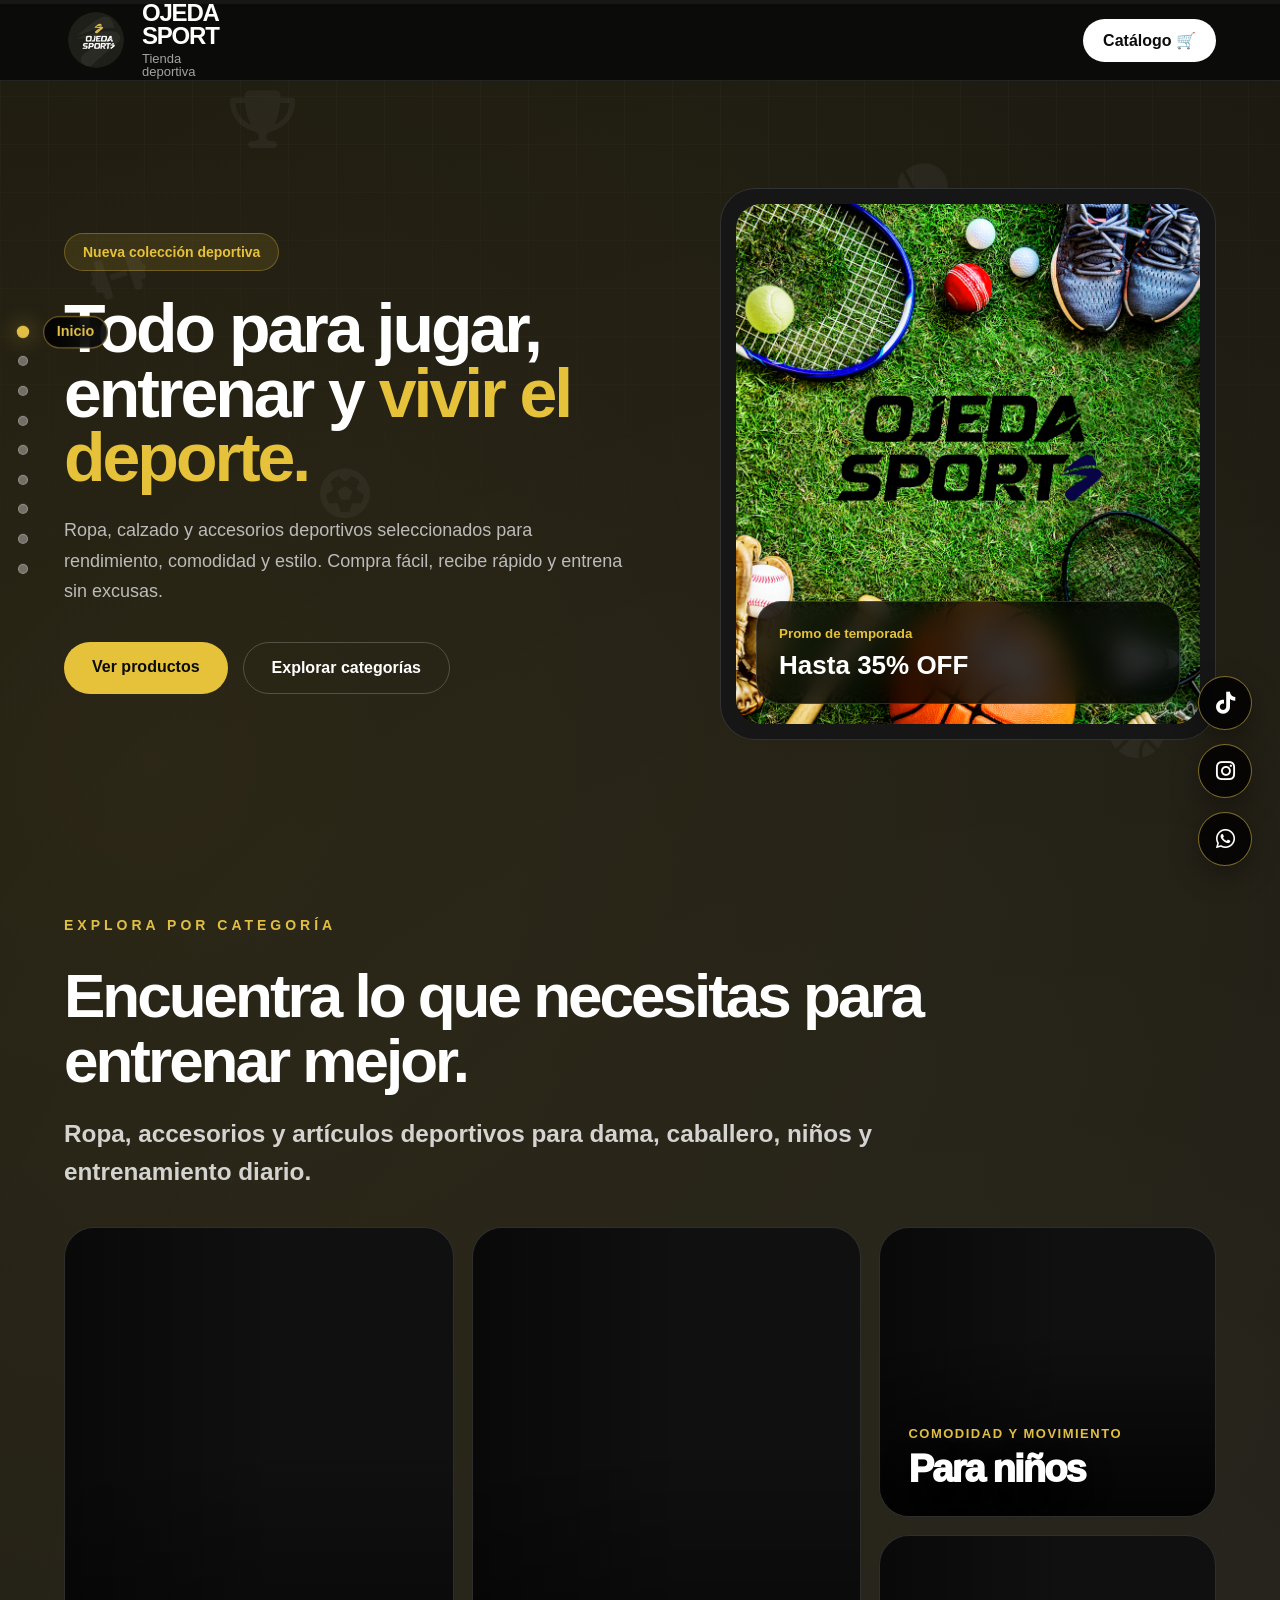
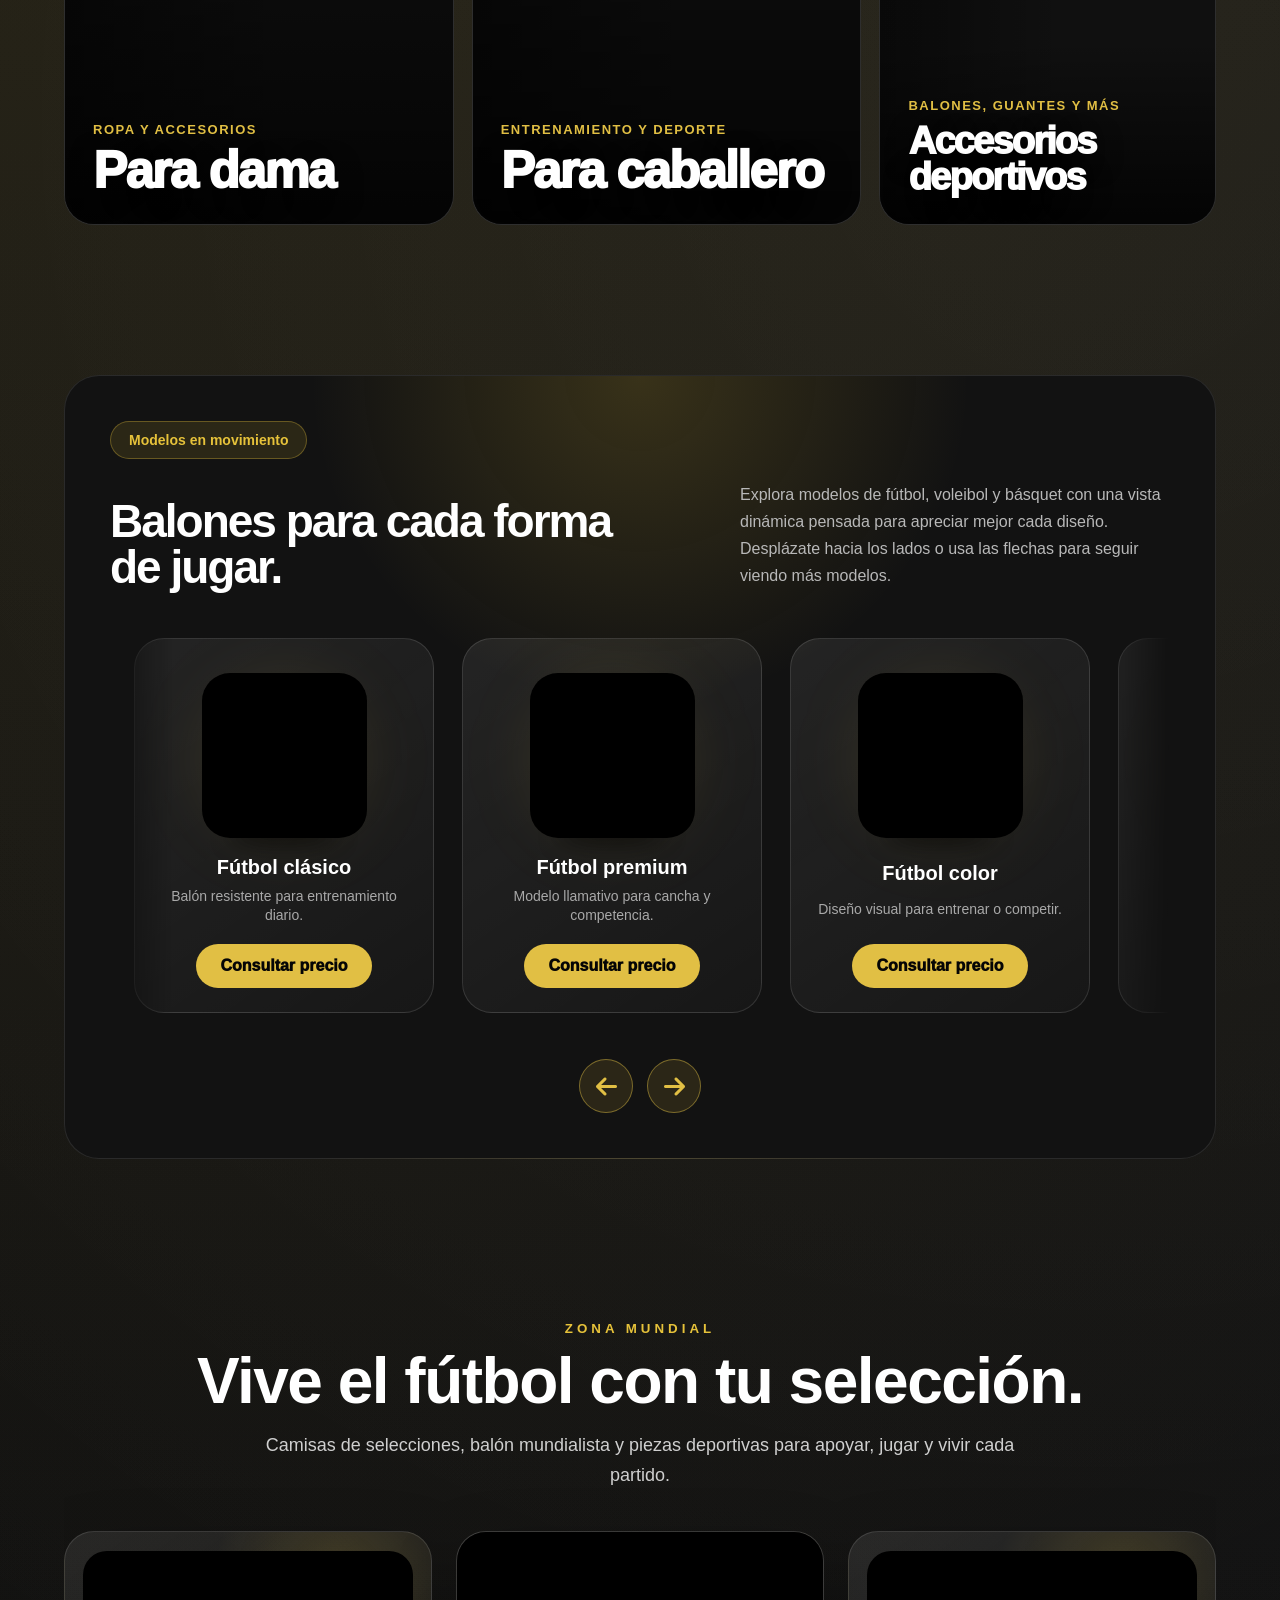
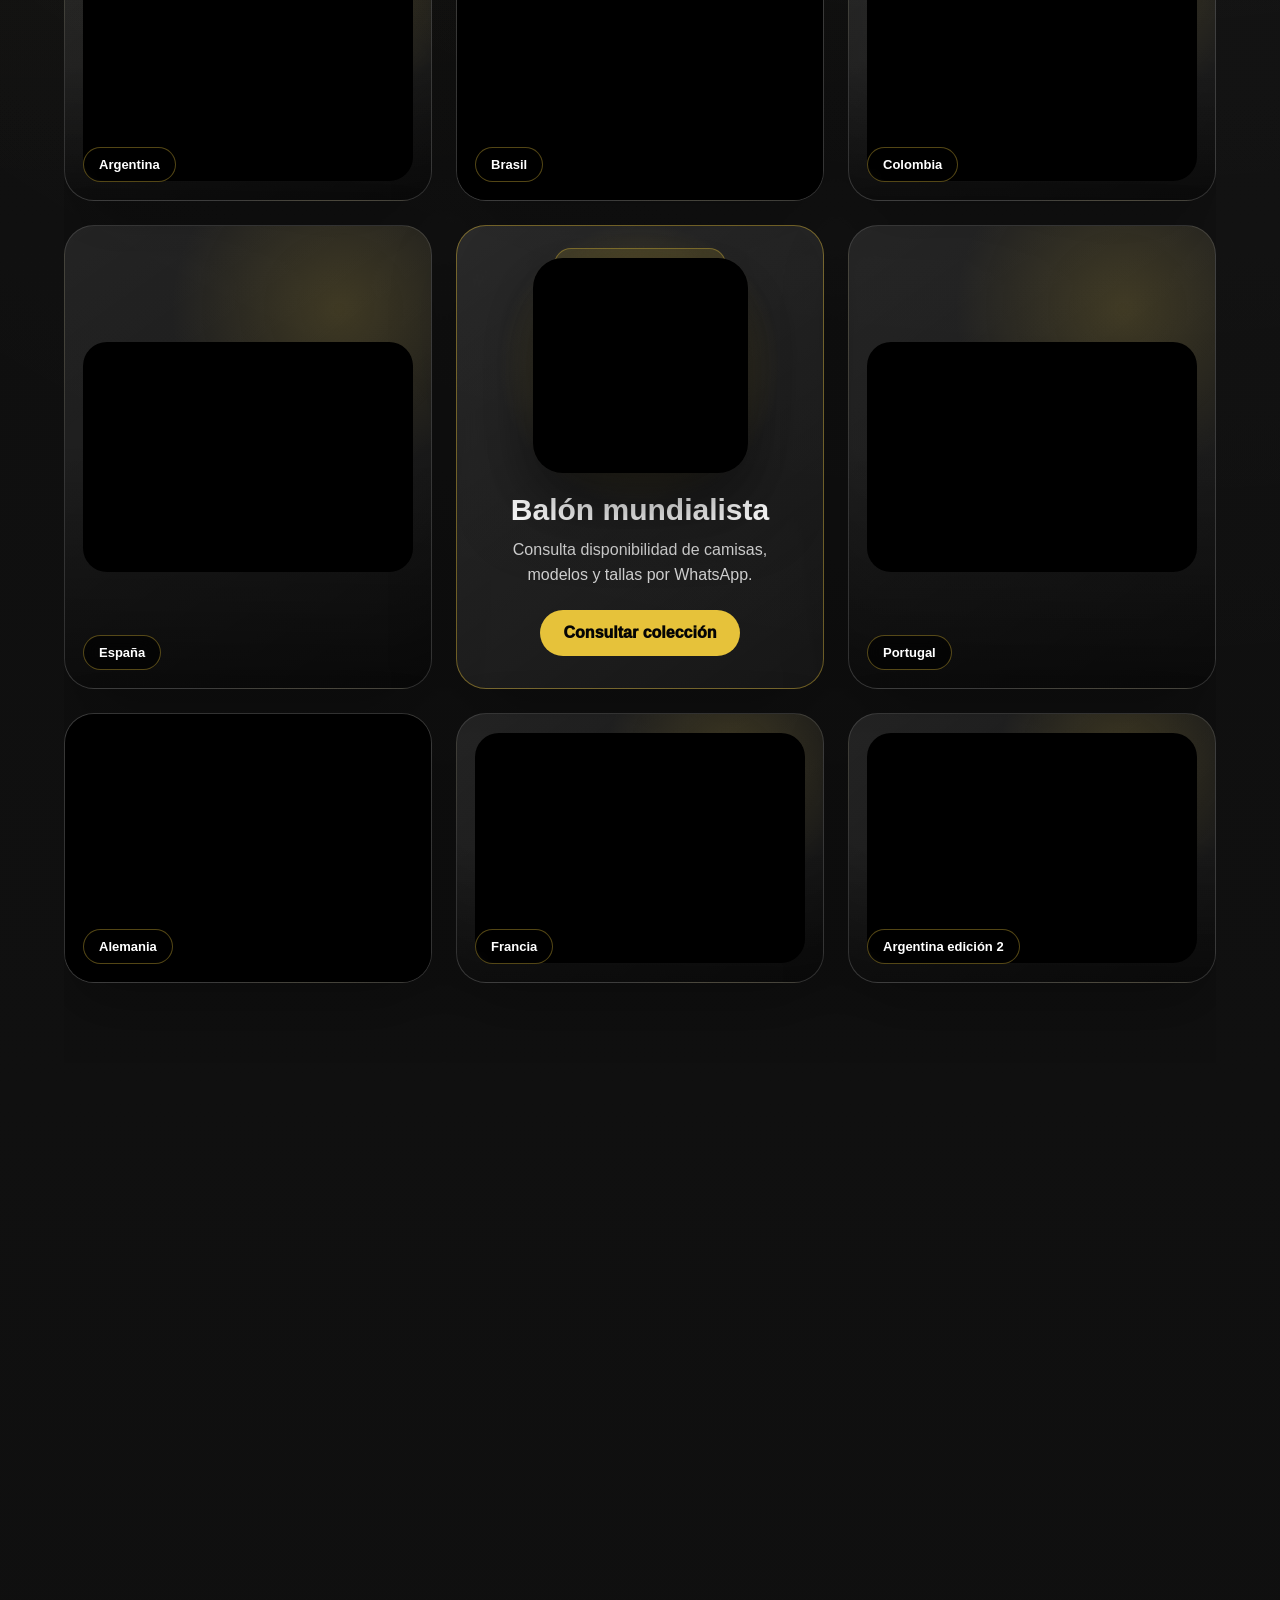
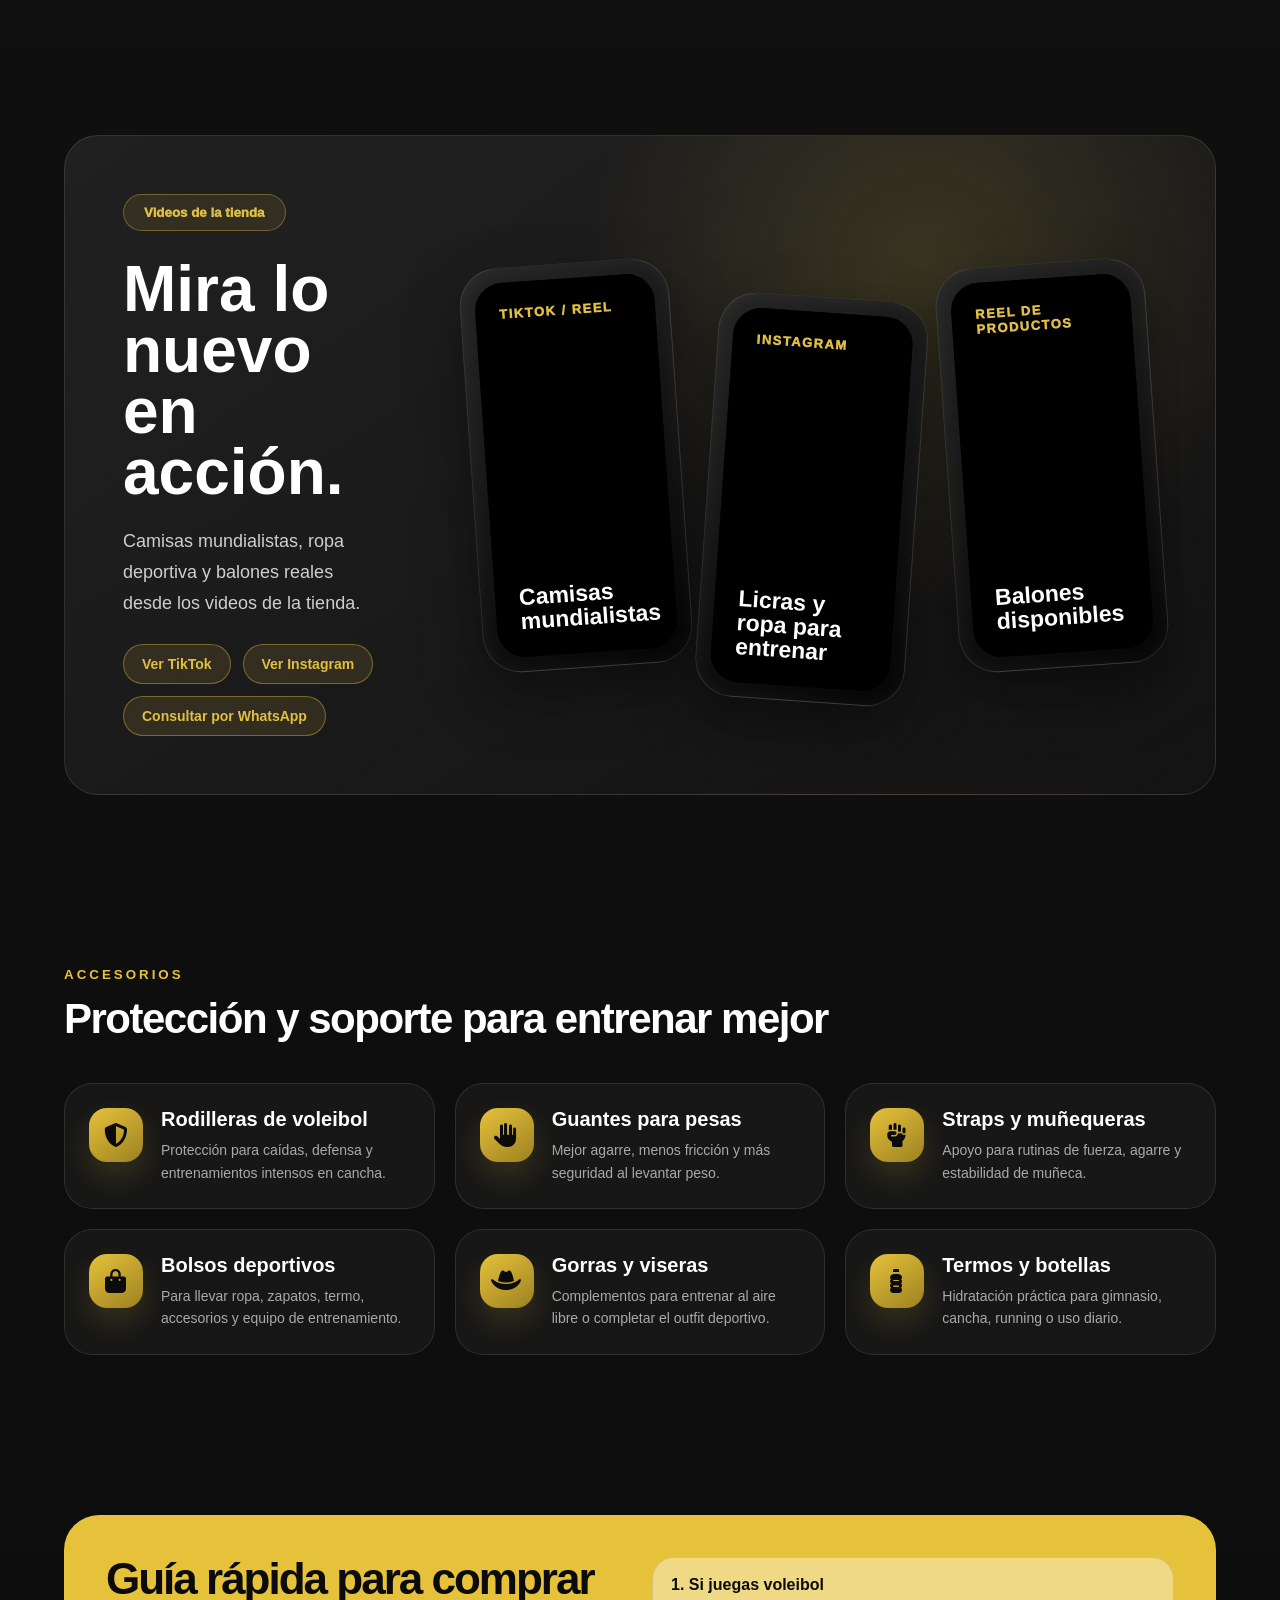
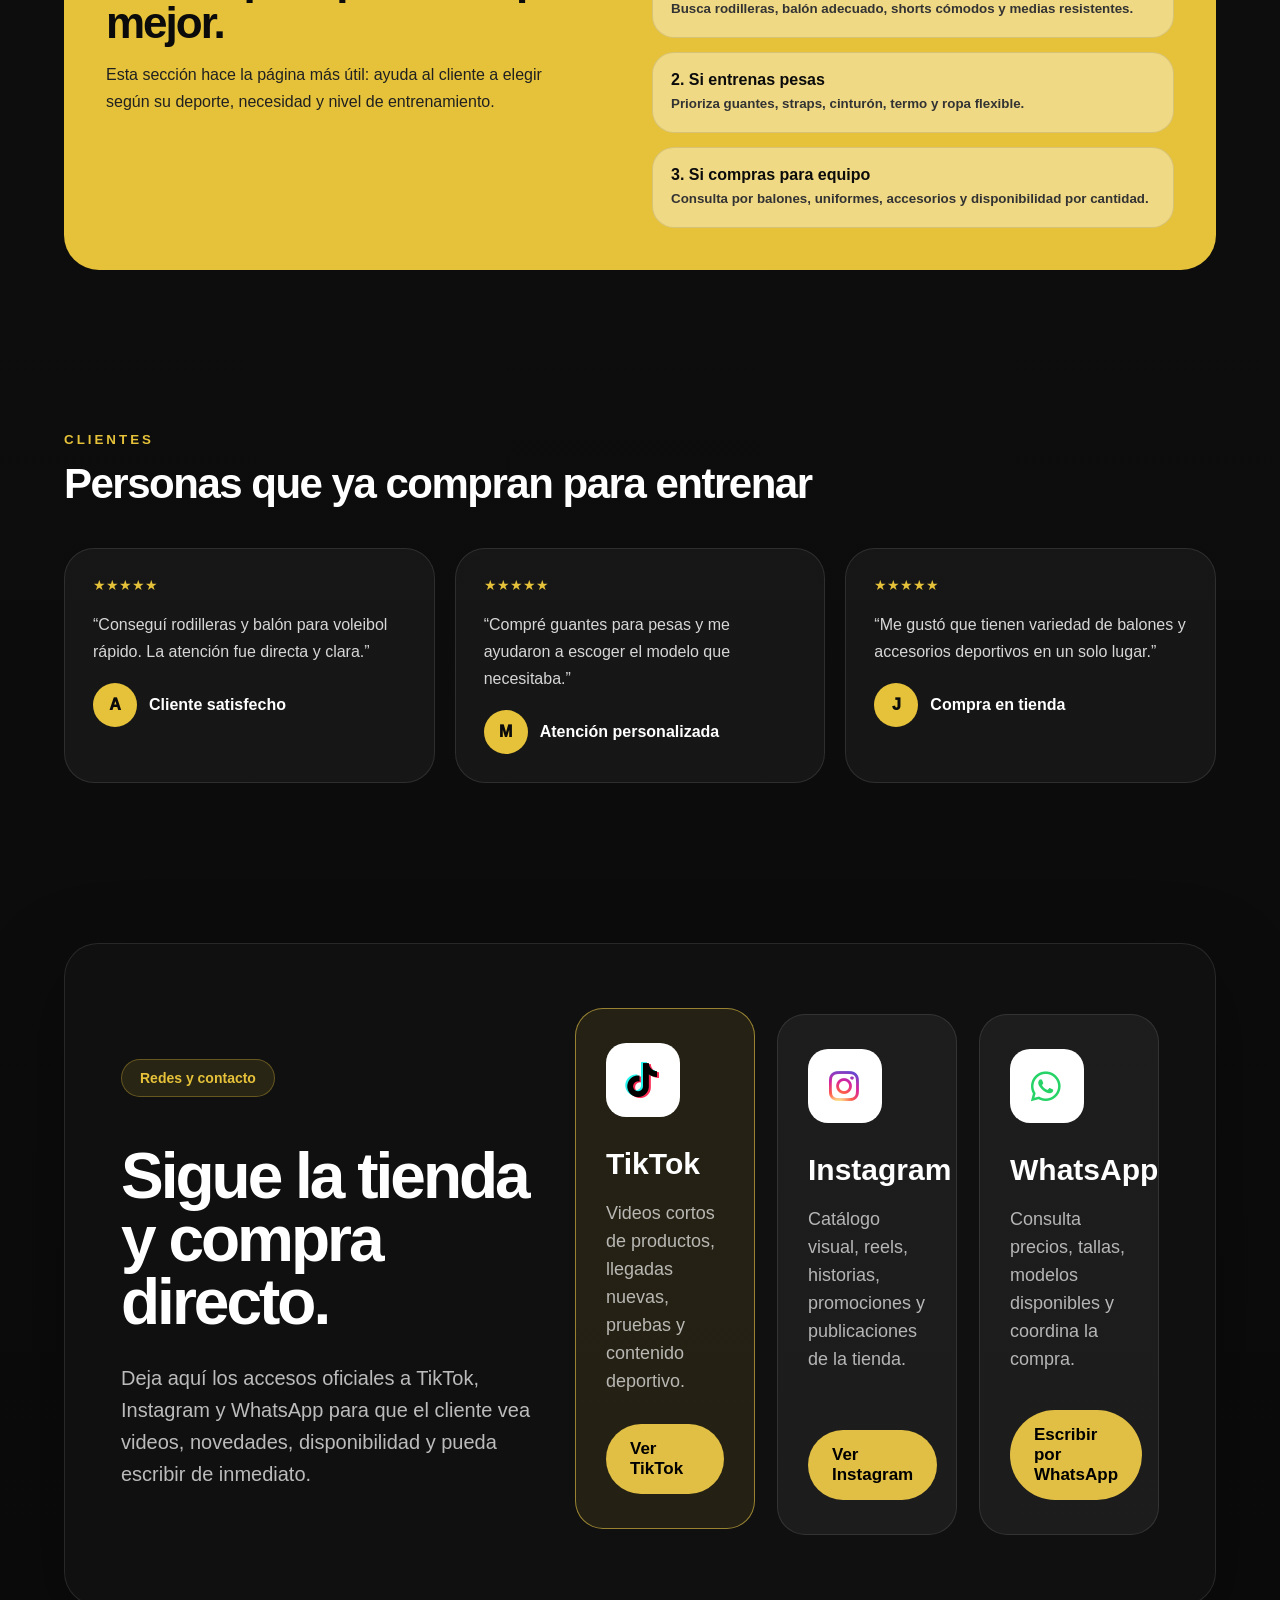
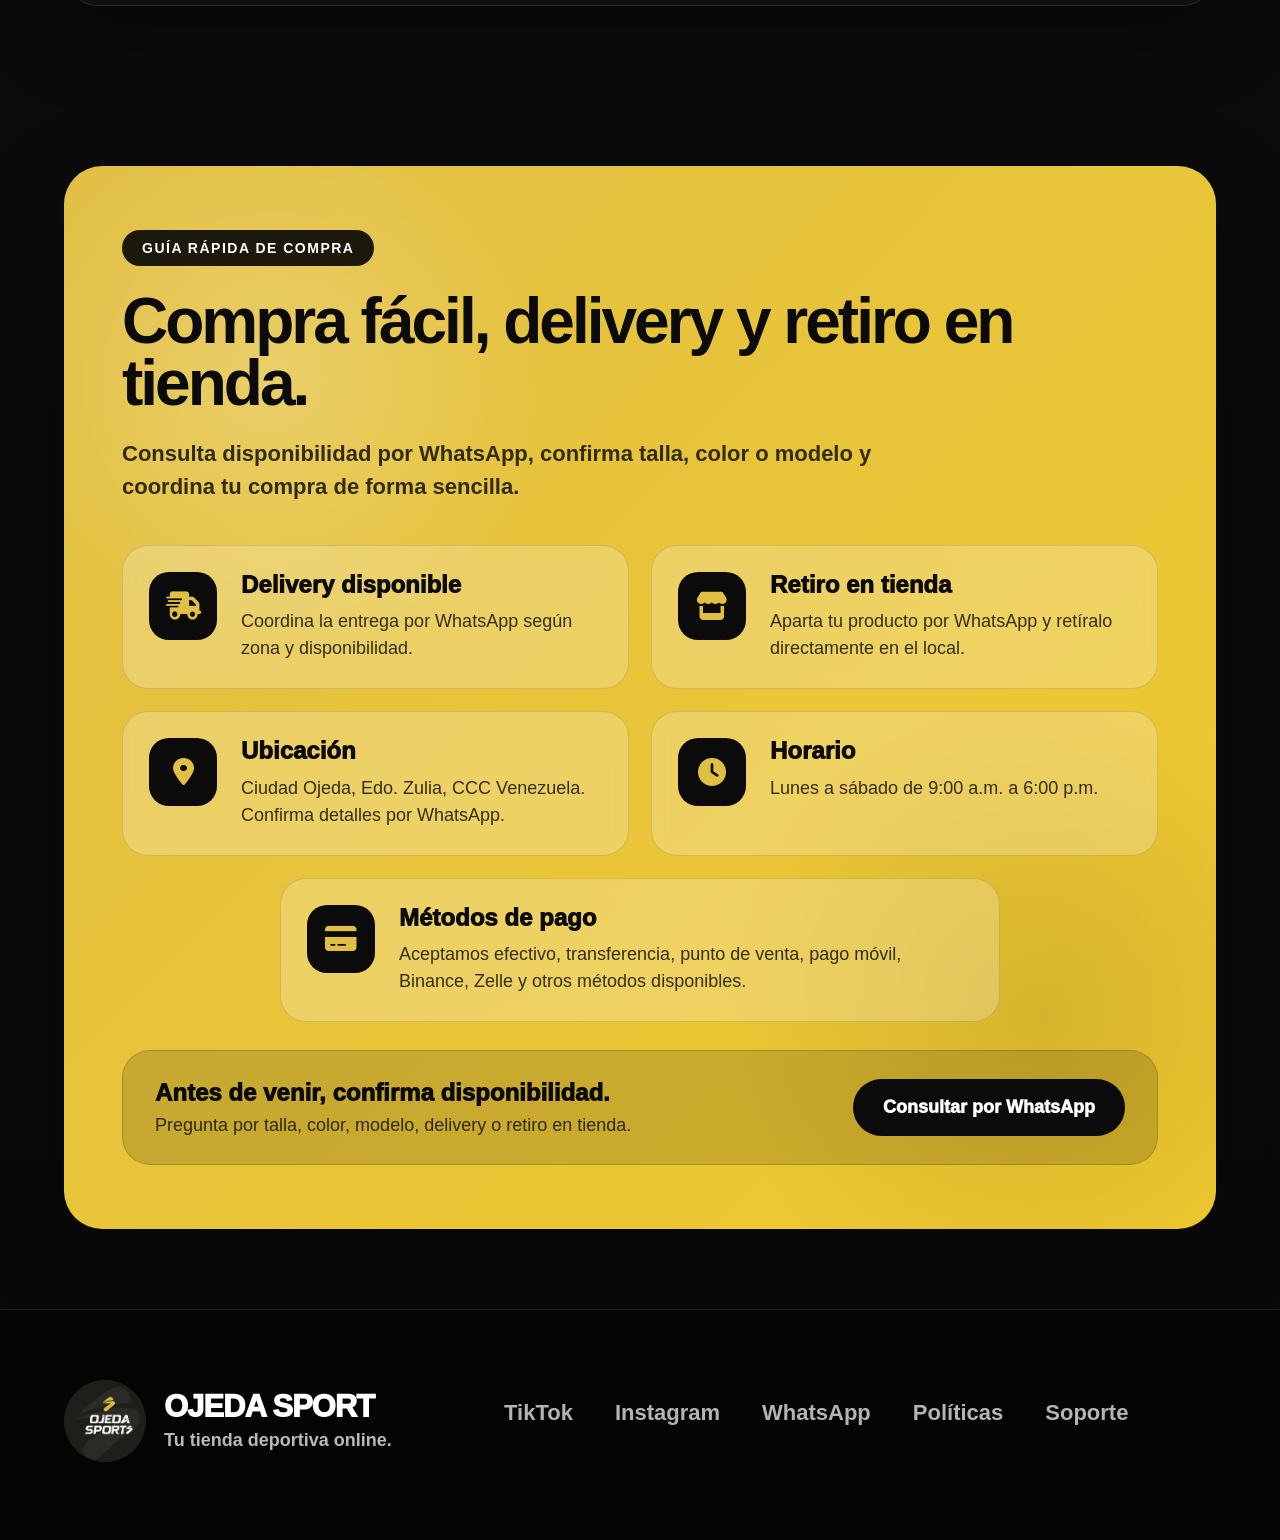
==== index.html @ b5f9d2a3 "Optimiza carga de videos y rendimiento móvil" ====
<!DOCTYPE html>

<html lang="es">
<head>
<meta charset="utf-8"/>
<meta content="width=device-width, initial-scale=1.0" name="viewport"/>
<title>Ojeda Sport | Tienda Deportiva</title>
<link href="https://cdnjs.cloudflare.com/ajax/libs/font-awesome/6.5.2/css/all.min.css" rel="stylesheet"/>
<link href="style.css?v=mobile-final-2" rel="stylesheet"/>
</head>
<body>
<div class="global-sport-pattern">
<i class="fa-solid fa-trophy pattern-icon pattern-1"></i>
<i class="fa-solid fa-dumbbell pattern-icon pattern-2"></i>
<i class="fa-solid fa-futbol pattern-icon pattern-3"></i>
<i class="fa-solid fa-shoe-prints pattern-icon pattern-4"></i>
<i class="fa-solid fa-medal pattern-icon pattern-5"></i>
<i class="fa-solid fa-basketball pattern-icon pattern-6"></i>
<i class="fa-solid fa-baseball pattern-icon pattern-7"></i>
<i class="fa-solid fa-table-tennis-paddle-ball pattern-icon pattern-8"></i>
</div>
<div class="scroll-progress">
<span id="scrollProgress"></span>
</div>
<aside aria-label="Navegación rápida" class="page-nav">
<a class="active" data-label="Inicio" href="#inicio"></a>
<a data-label="Categoría" href="#nuevos"></a>
<a data-label="Balones" href="#balones"></a>
<a data-label="Mundial" href="#mundial"></a>
<a data-label="Oferta" href="#promo"></a>
<a data-label="Videos" href="#videos"></a>
<a data-label="Accesorios" href="#accesorios"></a>
<a data-label="Redes" href="#redes"></a>
<a data-label="Info" href="#info"></a>
</aside>
<header>
<div class="container navbar">
<div class="logo">
<img alt="Logo Ojeda Sport" class="logo-img" decoding="async" fetchpriority="high" loading="eager" src="https://motivavida49.github.io/ojeda-sport/Logo_negro.png?v=3"/>
<div>
<h2>OJEDA SPORT</h2>
<p>Tienda deportiva</p>
</div>
</div>
<nav>
<a class="active" data-label="Inicio" href="#inicio"></a>
<a data-label="Categorías" href="#categorias"></a>
<a data-label="Productos" href="#productos"></a>
<a data-label="Ropa" href="#ropa"></a>
<a data-label="Balones" href="#balones"></a>
<a data-label="Videos" href="#videos"></a>
<a data-label="Info" href="#info"></a>
<a data-label="Redes" href="#redes"></a>
<a data-label="Contacto" href="#contacto"></a>
</nav>
<a class="cart-btn" href="https://wa.me/584121068677?text=Hola,%20quiero%20consultar%20el%20catálogo%20disponible" target="_blank">
      Catálogo 🛒
    </a>
</div>
</header>
<main>
<section class="container hero" id="inicio">
<div class="hero-text">
<span class="badge">Nueva colección deportiva</span>
<h1>Todo para jugar, entrenar y <span>vivir el deporte.</span></h1>
<p>
          Ropa, calzado y accesorios deportivos seleccionados para rendimiento, comodidad y estilo. Compra fácil, recibe rápido y entrena sin excusas.
        </p>
<div class="hero-buttons">
<a class="btn-primary" href="#productos">Ver productos</a>
<a class="btn-secondary" href="#categorias">Explorar categorías</a>
</div>
</div>
<div class="hero-image">
<img alt="Imagen promocional Ojeda Sport" decoding="async" fetchpriority="high" loading="eager" src="hero-ojeda.png"/>
<div class="offer-box">
<small>Promo de temporada</small>
<h3>Hasta 35% OFF</h3>
</div>
</div>
</section>
<section class="container section audience-section" id="nuevos">
<div class="section-title audience-title">
<small>Explora por categoría</small>
<h2>Encuentra lo que necesitas para entrenar mejor.</h2>
<p>
  Ropa, accesorios y artículos deportivos para dama, caballero, niños y entrenamiento diario.
</p>
</div>
<div class="audience-grid">
<a class="audience-card audience-card-large" href="https://wa.me/584121068677?text=Hola,%20quiero%20consultar%20productos%20deportivos%20para%20mujeres." target="_blank">
<video class="audience-video" loop="" muted="" playsinline="" preload="none">
<source data-src="video-mujeres.mp4" type="video/mp4"/>
</video>
<div class="audience-overlay"></div>
<div class="audience-content">
<span>Ropa y accesorios</span>
<h3>Para dama</h3>
</div>
</a>
<a class="audience-card audience-card-large" href="https://wa.me/584121068677?text=Hola,%20quiero%20consultar%20productos%20deportivos%20para%20hombres." target="_blank">
<video class="audience-video" loop="" muted="" playsinline="" preload="none">
<source data-src="video-hombres.mp4" type="video/mp4"/>
</video>
<div class="audience-overlay"></div>
<div class="audience-content">
<span>Entrenamiento y deporte</span>
<h3>Para caballero</h3>
</div>
</a>
<a class="audience-card" href="https://wa.me/584121068677?text=Hola,%20quiero%20consultar%20productos%20deportivos%20para%20ni%C3%B1os." target="_blank">
<video class="audience-video" loop="" muted="" playsinline="" preload="none">
<source data-src="video-ninos.mp4" type="video/mp4"/>
</video>
<div class="audience-overlay"></div>
<div class="audience-content">
<span>Comodidad y movimiento</span>
<h3>Para niños</h3>
</div>
</a>
<a class="audience-card" href="https://wa.me/584121068677?text=Hola,%20quiero%20consultar%20accesorios%20deportivos%20disponibles." target="_blank">
<video class="audience-video" loop="" muted="" playsinline="" preload="none">
<source data-src="video-accesorios.mp4" type="video/mp4"/>
</video>
<div class="audience-overlay"></div>
<div class="audience-content">
<span>Balones, guantes y más</span>
<h3>Accesorios deportivos</h3>
</div>
</a>
</div>
</section>
<section class="container section" id="balones">
<div class="real-balls-section">
<div class="real-balls-header">
<div>
<span class="badge">Modelos en movimiento</span>
<h2>Balones para cada forma de jugar.</h2>
</div>
<p>
        Explora modelos de fútbol, voleibol y básquet con una vista dinámica pensada para apreciar mejor cada diseño. Desplázate hacia los lados o usa las flechas para seguir viendo más modelos.
      </p>
</div>
<div class="balls-slider" id="ballsSlider">
<div class="balls-track" id="ballsTrack">
<div class="ball-card-real">
<div class="real-ball-wrap video-ball-wrap">
<video class="ball-video-3d" loop="" muted="" playsinline="" preload="none">
<source data-src="balon-futbol-1.mp4" type="video/mp4"/>
</video>
</div>
<h3>Fútbol clásico</h3>
<p>Balón resistente para entrenamiento diario.</p>
<a class="ball-price" href="https://wa.me/584121068677?text=Hola,%20quiero%20consultar%20el%20precio%20de%20un%20bal%C3%B3n%20de%20f%C3%BAtbol." target="_blank">Consultar precio</a>
</div>
<div class="ball-card-real">
<div class="real-ball-wrap video-ball-wrap">
<video class="ball-video-3d" loop="" muted="" playsinline="" preload="none">
<source data-src="balon-futbol-2.mp4" type="video/mp4"/>
</video>
</div>
<h3>Fútbol premium</h3>
<p>Modelo llamativo para cancha y competencia.</p>
<a class="ball-price" href="https://wa.me/584121068677?text=Hola,%20quiero%20consultar%20el%20precio%20de%20un%20bal%C3%B3n%20de%20f%C3%BAtbol." target="_blank">Consultar precio</a>
</div>
<div class="ball-card-real">
<div class="real-ball-wrap video-ball-wrap">
<video class="ball-video-3d" loop="" muted="" playsinline="" preload="none">
<source data-src="balon-futbol-3.mp4" type="video/mp4"/>
</video>
</div>
<h3>Fútbol color</h3>
<p>Diseño visual para entrenar o competir.</p>
<a class="ball-price" href="https://wa.me/584121068677?text=Hola,%20quiero%20consultar%20el%20precio%20de%20un%20bal%C3%B3n%20de%20f%C3%BAtbol." target="_blank">Consultar precio</a>
</div>
<div class="ball-card-real">
<div class="real-ball-wrap video-ball-wrap">
<video class="ball-video-3d" loop="" muted="" playsinline="" preload="none">
<source data-src="balon-voleibol-1.mp4" type="video/mp4"/>
</video>
</div>
<h3>Voleibol clásico</h3>
<p>Diseño liviano con buen agarre.</p>
<a class="ball-price" href="https://wa.me/584121068677?text=Hola,%20quiero%20consultar%20el%20precio%20de%20un%20bal%C3%B3n%20de%20voleibol." target="_blank">Consultar precio</a>
</div>
<div class="ball-card-real">
<div class="real-ball-wrap video-ball-wrap">
<video class="ball-video-3d" loop="" muted="" playsinline="" preload="none">
<source data-src="balon-voleibol-2.mp4" type="video/mp4"/>
</video>
</div>
<h3>Voleibol pro</h3>
<p>Ideal para prácticas, torneos y partidos.</p>
<a class="ball-price" href="https://wa.me/584121068677?text=Hola,%20quiero%20consultar%20el%20precio%20de%20un%20bal%C3%B3n%20de%20voleibol." target="_blank">Consultar precio</a>
</div>
<div class="ball-card-real">
<div class="real-ball-wrap video-ball-wrap">
<video class="ball-video-3d" loop="" muted="" playsinline="" preload="none">
<source data-src="balon-voleibol-3.mp4" type="video/mp4"/>
</video>
</div>
<h3>Voleibol color</h3>
<p>Modelo visual para mayor presencia en juego.</p>
<a class="ball-price" href="https://wa.me/584121068677?text=Hola,%20quiero%20consultar%20el%20precio%20de%20un%20bal%C3%B3n%20de%20voleibol." target="_blank">Consultar precio</a>
</div>
<div class="ball-card-real">
<div class="real-ball-wrap video-ball-wrap">
<video class="ball-video-3d" loop="" muted="" playsinline="" preload="none">
<source data-src="balon-basquet-1.mp4" type="video/mp4"/>
</video>
</div>
<h3>Básquet clásico</h3>
<p>Textura firme para mejor control del bote.</p>
<a class="ball-price" href="https://wa.me/584121068677?text=Hola,%20quiero%20consultar%20el%20precio%20de%20un%20bal%C3%B3n%20de%20b%C3%A1squet." target="_blank">Consultar precio</a>
</div>
<div class="ball-card-real">
<div class="real-ball-wrap video-ball-wrap">
<video class="ball-video-3d" loop="" muted="" playsinline="" preload="none">
<source data-src="balon-basquet-2.mp4" type="video/mp4"/>
</video>
</div>
<h3>Básquet street</h3>
<p>Modelo urbano para juego exterior.</p>
<a class="ball-price" href="https://wa.me/584121068677?text=Hola,%20quiero%20consultar%20el%20precio%20de%20un%20bal%C3%B3n%20de%20b%C3%A1squet." target="_blank">Consultar precio</a>
</div>
</div>
</div>
<div class="slider-actions">
<button aria-label="Ver balones anteriores" class="slider-btn" id="prevBalls" onclick="document.getElementById('ballsSlider').scrollBy({ left: -360, behavior: 'smooth' })" type="button">
<i class="fa-solid fa-arrow-left"></i>
</button>
<button aria-label="Ver más balones" class="slider-btn" id="nextBalls" onclick="document.getElementById('ballsSlider').scrollBy({ left: 360, behavior: 'smooth' })" type="button">
<i class="fa-solid fa-arrow-right"></i>
</button>
</div>
</div>
</section>
<section class="container section mundial-section" id="mundial">
<div class="section-title mundial-title">
<small>Zona Mundial</small>
<h2>Vive el fútbol con tu selección.</h2>
<p>
      Camisas de selecciones, balón mundialista y piezas deportivas para apoyar, jugar y vivir cada partido.
    </p>
</div>
<div class="worldcup-grid">
<div class="jersey-card" data-video="camisa-argentina.mp4">
<video class="jersey-video" loop="" muted="" playsinline="" preload="none">
<source data-src="camisa-argentina.mp4" type="video/mp4"/>
</video>
<span>Argentina</span>
</div>
<div class="jersey-card jersey-card-contain" data-video="camisa-brasil.mp4">
<video class="jersey-video jersey-video-contain" loop="" muted="" playsinline="" preload="none">
<source data-src="camisa-brasil.mp4" type="video/mp4"/>
</video>
<span>Brasil</span>
</div>
<div class="jersey-card" data-video="camisa-colombia.mp4">
<video class="jersey-video" loop="" muted="" playsinline="" preload="none">
<source data-src="camisa-colombia.mp4" type="video/mp4"/>
</video>
<span>Colombia</span>
</div>
<div class="jersey-card" data-video="camisa-espana.mp4">
<video class="jersey-video" loop="" muted="" playsinline="" preload="none">
<source data-src="camisa-espana.mp4" type="video/mp4"/>
</video>
<span>España</span>
</div>
<div class="worldcup-center">
<div class="worldcup-badge">Colección mundialista</div>
<video class="worldcup-ball-video" loop="" muted="" playsinline="" preload="none">
<source data-src="balon-mundial.mp4" type="video/mp4"/>
</video>
<h3>Balón mundialista</h3>
<p>Consulta disponibilidad de camisas, modelos y tallas por WhatsApp.</p>
<a class="worldcup-btn" href="https://wa.me/584121068677?text=Hola,%20quiero%20consultar%20la%20colecci%C3%B3n%20mundialista%20disponible." target="_blank">
        Consultar colección
      </a>
</div>
<div class="jersey-card" data-video="camisa-portugal.mp4">
<video class="jersey-video" loop="" muted="" playsinline="" preload="none">
<source data-src="camisa-portugal.mp4" type="video/mp4"/>
</video>
<span>Portugal</span>
</div>
<div class="jersey-card jersey-card-contain" data-video="camisa-alemania.mp4">
<video class="jersey-video jersey-video-contain" loop="" muted="" playsinline="" preload="none">
<source data-src="camisa-alemania.mp4" type="video/mp4"/>
</video>
<span>Alemania</span>
</div>
<div class="jersey-card" data-video="camisa-francia.mp4">
<video class="jersey-video" loop="" muted="" playsinline="" preload="none">
<source data-src="camisa-francia.mp4" type="video/mp4"/>
</video>
<span>Francia</span>
</div>
<div class="jersey-card" data-video="camisa-argentina-2.mp4">
<video class="jersey-video" loop="" muted="" playsinline="" preload="none">
<source data-src="camisa-argentina-2.mp4" type="video/mp4"/>
</video>
<span>Argentina edición 2</span>
</div>
</div>
</section>
<section class="container section" id="promo">
<div class="promo">
<div class="promo-content">
<small>Oferta activa</small>
<h2>Renueva tu equipo deportivo hoy.</h2>
<p>
            Combina zapatillas, ropa técnica y accesorios de entrenamiento con descuentos por compra múltiple.
          </p>
<a class="btn-dark" href="#productos">Comprar promoción</a>
</div>
<img alt="Entrenamiento deportivo" decoding="async" loading="lazy" src="https://images.unsplash.com/photo-1556817411-31ae72fa3ea0?q=80&amp;w=1200&amp;auto=format&amp;fit=crop">
</img></div>
</section>
<section class="container section ojeda-videos-section" id="videos">
<div class="ojeda-videos-layout">
<div class="ojeda-videos-text">
<small>Videos de la tienda</small>
<h2>Mira lo nuevo en acción.</h2>
<p>
        Camisas mundialistas, ropa deportiva y balones reales desde los videos de la tienda.
      </p>
<div class="video-external-links">
<a href="https://www.tiktok.com/@ojedasportss?_r=1&amp;_t=ZS-96QRAnDXPbF" target="_blank">Ver TikTok</a>
<a href="https://www.instagram.com/ojedasportss?igsh=MXhkYnZ6b25zdWFqNQ==" target="_blank">Ver Instagram</a>
<a href="https://wa.me/584121068677" target="_blank">Consultar por WhatsApp</a>
</div>
</div>
<div class="ojeda-phone-gallery">
<div class="ojeda-phone">
<div class="ojeda-phone-screen">
<video class="ojeda-phone-media" loop="" muted="" playsinline="" preload="none">
<source data-src="video-telefono-1.mp4" type="video/mp4"/>
</video>
<div class="ojeda-phone-overlay">
<span>TIKTOK / REEL</span>
<h3>Camisas mundialistas</h3>
</div>
</div>
</div>
<div class="ojeda-phone ojeda-phone-center">
<div class="ojeda-phone-screen">
<video class="ojeda-phone-media" loop="" muted="" playsinline="" preload="none">
<source data-src="video-telefono-2.mp4" type="video/mp4"/>
</video>
<div class="ojeda-phone-overlay">
<span>INSTAGRAM</span>
<h3>Licras y ropa para entrenar</h3>
</div>
</div>
</div>
<div class="ojeda-phone">
<div class="ojeda-phone-screen">
<video class="ojeda-phone-media" loop="" muted="" playsinline="" preload="none">
<source data-src="video-telefono-3.mp4" type="video/mp4"/>
</video>
<div class="ojeda-phone-overlay">
<span>REEL DE PRODUCTOS</span>
<h3>Balones disponibles</h3>
</div>
</div>
</div>
</div>
</div>
</section>
<section class="container section" id="accesorios">
<div class="section-title">
<small>Accesorios</small>
<h2>Protección y soporte para entrenar mejor</h2>
</div>
<div class="accessories-grid">
<div class="accessory-card">
<div class="accessory-icon"><i class="fa-solid fa-shield-halved"></i></div>
<div>
<h3>Rodilleras de voleibol</h3>
<p>Protección para caídas, defensa y entrenamientos intensos en cancha.</p>
</div>
</div>
<div class="accessory-card">
<div class="accessory-icon"><i class="fa-solid fa-hand"></i></div>
<div>
<h3>Guantes para pesas</h3>
<p>Mejor agarre, menos fricción y más seguridad al levantar peso.</p>
</div>
</div>
<div class="accessory-card">
<div class="accessory-icon"><i class="fa-solid fa-hand-fist"></i></div>
<div>
<h3>Straps y muñequeras</h3>
<p>Apoyo para rutinas de fuerza, agarre y estabilidad de muñeca.</p>
</div>
</div>
<div class="accessory-card">
<div class="accessory-icon"><i class="fa-solid fa-bag-shopping"></i></div>
<div>
<h3>Bolsos deportivos</h3>
<p>Para llevar ropa, zapatos, termo, accesorios y equipo de entrenamiento.</p>
</div>
</div>
<div class="accessory-card">
<div class="accessory-icon"><i class="fa-solid fa-hat-cowboy"></i></div>
<div>
<h3>Gorras y viseras</h3>
<p>Complementos para entrenar al aire libre o completar el outfit deportivo.</p>
</div>
</div>
<div class="accessory-card">
<div class="accessory-icon"><i class="fa-solid fa-bottle-water"></i></div>
<div>
<h3>Termos y botellas</h3>
<p>Hidratación práctica para gimnasio, cancha, running o uso diario.</p>
</div>
</div>
</div>
</section>
<section class="container section">
<div class="guide-box">
<div>
<h2>Guía rápida para comprar mejor.</h2>
<p>
            Esta sección hace la página más útil: ayuda al cliente a elegir según su deporte, necesidad y nivel de entrenamiento.
          </p>
</div>
<div class="guide-list">
<div class="guide-item">
            1. Si juegas voleibol
            <small>Busca rodilleras, balón adecuado, shorts cómodos y medias resistentes.</small>
</div>
<div class="guide-item">
            2. Si entrenas pesas
            <small>Prioriza guantes, straps, cinturón, termo y ropa flexible.</small>
</div>
<div class="guide-item">
            3. Si compras para equipo
            <small>Consulta por balones, uniformes, accesorios y disponibilidad por cantidad.</small>
</div>
</div>
</div>
</section>
<section class="container section">
<div class="section-title">
<small>Clientes</small>
<h2>Personas que ya compran para entrenar</h2>
</div>
<div class="testimonials">
<div class="testimonial-card">
<div class="stars">★★★★★</div>
<p class="quote">“Conseguí rodilleras y balón para voleibol rápido. La atención fue directa y clara.”</p>
<div class="client-line"><div class="client-avatar">A</div><strong>Cliente satisfecho</strong></div>
</div>
<div class="testimonial-card">
<div class="stars">★★★★★</div>
<p class="quote">“Compré guantes para pesas y me ayudaron a escoger el modelo que necesitaba.”</p>
<div class="client-line"><div class="client-avatar">M</div><strong>Atención personalizada</strong></div>
</div>
<div class="testimonial-card">
<div class="stars">★★★★★</div>
<p class="quote">“Me gustó que tienen variedad de balones y accesorios deportivos en un solo lugar.”</p>
<div class="client-line"><div class="client-avatar">J</div><strong>Compra en tienda</strong></div>
</div>
</div>
</section>
<section class="container section" id="redes">
<div class="social-section">
<div class="social-copy">
<span class="badge">Redes y contacto</span>
<h2>Sigue la tienda y compra directo.</h2>
<p>
        Deja aquí los accesos oficiales a TikTok, Instagram y WhatsApp
        para que el cliente vea videos, novedades, disponibilidad y
        pueda escribir de inmediato.
      </p>
</div>
<div class="social-cards">
<a class="social-card social-card-active" href="https://www.tiktok.com/@ojedasportss?_r=1&amp;_t=ZS-96QRAnDXPbF" target="_blank">
<div class="social-mark social-tiktok">
<i class="fa-brands fa-tiktok"></i>
</div>
<h3>TikTok</h3>
<p>Videos cortos de productos, llegadas nuevas, pruebas y contenido deportivo.</p>
<span class="social-btn">Ver TikTok</span>
</a>
<a class="social-card" href="https://www.instagram.com/ojedasportss?igsh=MXhkYnZ6b25zdWFqNQ==" target="_blank">
<div class="social-mark social-instagram">
<i class="fa-brands fa-instagram"></i>
</div>
<h3>Instagram</h3>
<p>Catálogo visual, reels, historias, promociones y publicaciones de la tienda.</p>
<span class="social-btn">Ver Instagram</span>
</a>
<a class="social-card" href="https://wa.me/584121068677" target="_blank">
<div class="social-mark social-whatsapp">
<i class="fa-brands fa-whatsapp"></i>
</div>
<h3>WhatsApp</h3>
<p>Consulta precios, tallas, modelos disponibles y coordina la compra.</p>
<span class="social-btn">Escribir por WhatsApp</span>
</a>
</div>
</div>
</section>
<section class="container section" id="info">
<div class="store-info-panel">
<div class="store-info-header">
<span class="badge-dark">Guía rápida de compra</span>
<h2>Compra fácil, delivery y retiro en tienda.</h2>
<p>
        Consulta disponibilidad por WhatsApp, confirma talla, color o modelo y coordina tu compra de forma sencilla.
      </p>
</div>
<div class="store-info-grid">
<div class="store-info-item">
<div class="store-info-icon">
<i class="fa-solid fa-truck-fast"></i>
</div>
<div>
<h3>Delivery disponible</h3>
<p>Coordina la entrega por WhatsApp según zona y disponibilidad.</p>
</div>
</div>
<div class="store-info-item">
<div class="store-info-icon">
<i class="fa-solid fa-store"></i>
</div>
<div>
<h3>Retiro en tienda</h3>
<p>Aparta tu producto por WhatsApp y retíralo directamente en el local.</p>
</div>
</div>
<div class="store-info-item">
<div class="store-info-icon">
<i class="fa-solid fa-location-dot"></i>
</div>
<div>
<h3>Ubicación</h3>
<p>Ciudad Ojeda, Edo. Zulia, CCC Venezuela. Confirma detalles por WhatsApp.</p>
</div>
</div>
<div class="store-info-item">
<div class="store-info-icon">
<i class="fa-solid fa-clock"></i>
</div>
<div>
<h3>Horario</h3>
<p>Lunes a sábado de 9:00 a.m. a 6:00 p.m.</p>
</div>
</div>
<div class="store-info-item">
<div class="store-info-icon">
<i class="fa-solid fa-credit-card"></i>
</div>
<div>
<h3>Métodos de pago</h3>
<p>Aceptamos efectivo, transferencia, punto de venta, pago móvil, Binance, Zelle y otros métodos disponibles.</p>
</div>
</div>
</div>
<div class="store-info-cta">
<div>
<h3>Antes de venir, confirma disponibilidad.</h3>
<p>Pregunta por talla, color, modelo, delivery o retiro en tienda.</p>
</div>
<a href="https://wa.me/584121068677?text=Hola,%20quiero%20consultar%20disponibilidad,%20delivery%20o%20retiro%20en%20tienda." target="_blank">
        Consultar por WhatsApp
      </a>
</div>
</div>
</section>
</main>
<div class="floating-social">
<a href="https://www.tiktok.com/@ojedasportss?_r=1&amp;_t=ZS-96QRAnDXPbF" target="_blank" title="TikTok"><i class="fa-brands fa-tiktok"></i></a>
<a href="https://www.instagram.com/ojedasportss?igsh=MXhkYnZ6b25zdWFqNQ==" target="_blank" title="Instagram"><i class="fa-brands fa-instagram"></i></a>
<a href="https://wa.me/584121068677" target="_blank" title="WhatsApp"><i class="fa-brands fa-whatsapp"></i></a>
</div>
<footer class="footer-final-section" id="contacto">
<div class="container footer-final-wrap">
<div class="footer-brand">
<img alt="Logo Ojeda Sport" decoding="async" loading="lazy" src="https://motivavida49.github.io/ojeda-sport/Logo_negro.png?v=3"/>
<div>
<h2>OJEDA SPORT</h2>
<p>Tu tienda deportiva online.</p>
</div>
</div>
<div class="footer-links footer-links-final">
<a href="https://www.tiktok.com/@ojedasportss?_r=1&amp;_t=ZS-96QRAnDXPbF" target="_blank">TikTok</a>
<a href="https://www.instagram.com/ojedasportss?igsh=MXhkYnZ6b25zdWFqNQ==" target="_blank">Instagram</a>
<a href="https://wa.me/584121068677" target="_blank">WhatsApp</a>
<a href="#">Políticas</a>
<a href="#">Soporte</a>
</div>
</div>
</footer>
<script src="script.js?v=mobile-final-2"></script>
</body>
</html>
---- style.css ----
html {
      scroll-behavior: smooth;
      scroll-padding-top: 95px;
    }

    html::-webkit-scrollbar {
      width: 10px;
    }

    html::-webkit-scrollbar-track {
      background: #0b0b0b;
    }

    html::-webkit-scrollbar-thumb {
      background: linear-gradient(#e6c23a, #8d741b);
      border-radius: 999px;
    }
    * {
      margin: 0;
      padding: 0;
      box-sizing: border-box;
      font-family: Arial, Helvetica, sans-serif;
    }

    body {
      background:
        radial-gradient(circle at 12% 8%, rgba(230, 194, 58, 0.12), transparent 30%),
        radial-gradient(circle at 85% 18%, rgba(255, 255, 255, 0.06), transparent 28%),
        linear-gradient(180deg, #0b0b0b 0%, #101010 45%, #090909 100%);
      color: #ffffff;
      overflow-x: hidden;
    }

    body::before {
      content: "";
      position: fixed;
      inset: 0;
      pointer-events: none;
      background-image: linear-gradient(rgba(255,255,255,0.025) 1px, transparent 1px), linear-gradient(90deg, rgba(255,255,255,0.025) 1px, transparent 1px);
      background-size: 48px 48px;
      mask-image: linear-gradient(to bottom, black, transparent 80%);
      z-index: -1;
    }

    ::selection {
      background: #e6c23a;
      color: #0b0b0b;
    }

    a {
      text-decoration: none;
      color: inherit;
    }

    .container {
      width: 90%;
      max-width: 1200px;
      margin: auto;
    }

    header {
      width: 100%;
      position: sticky;
      top: 0;
      z-index: 100;
      background: rgba(11, 11, 11, 0.95);
      border-bottom: 1px solid rgba(255, 255, 255, 0.1);
      backdrop-filter: blur(10px);
    }

    .navbar {
      height: 80px;
      display: flex;
      align-items: center;
      justify-content: space-between;
    }

    .logo {
      display: flex;
      align-items: center;
      gap: 12px;
    }

    .logo-img {
      width: 62px;
      height: 62px;
      object-fit: contain;
      background: #ffffff;
      border-radius: 50%;
      padding: 4px;
      border: 1px solid rgba(230, 194, 58, 0.45);
    }

    .logo h2 {
      font-size: 24px;
      letter-spacing: -1px;
    }

    .logo p {
      font-size: 12px;
      color: #999;
    }

    nav {
      display: flex;
      gap: 18px;
    }

    nav a {
      color: #cccccc;
      font-size: 15px;
      transition: 0.3s;
    }

    nav a:hover {
      color: #e6c23a;
    }

    .cart-btn {
      background: #ffffff;
      color: #0b0b0b;
      padding: 12px 20px;
      border-radius: 30px;
      font-weight: 700;
      transition: 0.3s;
    }

    .cart-btn:hover {
      background: #e6c23a;
    }

    .hero {
      min-height: 85vh;
      display: grid;
      grid-template-columns: 1.1fr 0.9fr;
      gap: 50px;
      align-items: center;
      padding: 70px 0;
    }

    .badge {
      display: inline-block;
      background: rgba(230, 194, 58, 0.12);
      color: #e6c23a;
      border: 1px solid rgba(230, 194, 58, 0.32);
      padding: 10px 18px;
      border-radius: 30px;
      font-size: 14px;
      font-weight: 700;
      margin-bottom: 25px;
    }

    .hero h1 {
      font-size: 68px;
      line-height: 0.95;
      letter-spacing: -3px;
      margin-bottom: 25px;
    }

    .hero h1 span {
      color: #e6c23a;
    }

    .hero p {
      max-width: 560px;
      color: #bbbbbb;
      font-size: 18px;
      line-height: 1.7;
      margin-bottom: 35px;
    }

    .hero-buttons {
      display: flex;
      gap: 15px;
      flex-wrap: wrap;
    }

    .btn-primary,
    .btn-secondary {
      padding: 16px 28px;
      border-radius: 35px;
      font-weight: 800;
      transition: 0.3s;
      display: inline-block;
    }

    .btn-primary {
      background: #e6c23a;
      color: #0b0b0b;
    }

    .btn-primary:hover {
      transform: translateY(-3px);
      box-shadow: 0 15px 30px rgba(230, 194, 58, 0.22);
    }

    .btn-secondary {
      border: 1px solid rgba(255, 255, 255, 0.2);
      color: #ffffff;
    }

    .btn-secondary:hover {
      border-color: #e6c23a;
      color: #e6c23a;
    }

    .hero-image {
      position: relative;
      border-radius: 35px;
      overflow: hidden;
      border: 1px solid rgba(255, 255, 255, 0.12);
      background: #161616;
      padding: 15px;
    }

    .hero-image img {
      width: 100%;
      height: 520px;
      object-fit: cover;
      border-radius: 25px;
      display: block;
    }

    .offer-box {
      position: absolute;
      left: 35px;
      right: 35px;
      bottom: 35px;
      background: rgba(0, 0, 0, 0.78);
      backdrop-filter: blur(12px);
      padding: 22px;
      border-radius: 25px;
      border: 1px solid rgba(255, 255, 255, 0.15);
    }

    .offer-box small {
      color: #e6c23a;
      font-weight: 800;
    }

    .offer-box h3 {
      margin-top: 8px;
      font-size: 26px;
    }

    .section {
      padding: 80px 0;
    }

    .reveal {
      opacity: 0;
      transform: translateY(45px) scale(0.985);
      transition: opacity 0.8s ease, transform 0.8s ease;
    }

    .reveal.show {
      opacity: 1;
      transform: translateY(0) scale(1);
    }

    .scroll-progress {
      position: fixed;
      top: 0;
      left: 0;
      width: 100%;
      height: 4px;
      z-index: 999;
      background: rgba(255, 255, 255, 0.05);
    }

    #scrollProgress {
      display: block;
      width: 0%;
      height: 100%;
      background: linear-gradient(90deg, #e6c23a, #ffffff, #e6c23a);
      box-shadow: 0 0 18px rgba(230, 194, 58, 0.55);
    }

    .page-nav {
      position: fixed;
      left: 22px;
      top: 50%;
      transform: translateY(-50%);
      z-index: 220;
      display: grid;
      gap: 14px;
    }

    .page-nav a {
      position: relative;
      width: 12px;
      height: 12px;
      border-radius: 50%;
      background: rgba(255, 255, 255, 0.22);
      border: 1px solid rgba(255, 255, 255, 0.25);
      transition: 0.3s;
    }

    .page-nav a::after {
      content: attr(data-label);
      position: absolute;
      left: 22px;
      top: 50%;
      transform: translateY(-50%) translateX(-8px);
      opacity: 0;
      pointer-events: none;
      padding: 7px 11px;
      border-radius: 999px;
      background: rgba(11, 11, 11, 0.9);
      border: 1px solid rgba(230, 194, 58, 0.35);
      color: #e6c23a;
      font-size: 12px;
      font-weight: 900;
      white-space: nowrap;
      backdrop-filter: blur(10px);
      transition: 0.3s;
    }

    .page-nav a:hover::after,
    .page-nav a.active::after {
      opacity: 1;
      transform: translateY(-50%) translateX(0);
    }

    .page-nav a.active {
      background: #e6c23a;
      box-shadow: 0 0 0 7px rgba(230, 194, 58, 0.13), 0 0 22px rgba(230, 194, 58, 0.6);
      border-color: #e6c23a;
    }

    main > section {
      scroll-snap-align: start;
    }

    @media (min-width: 951px) {
      html {
        scroll-snap-type: y proximity;
      }
    }

    .section-title {
      margin-bottom: 40px;
    }

    .section-title small {
      color: #e6c23a;
      font-weight: 900;
      letter-spacing: 3px;
      text-transform: uppercase;
    }

    .section-title h2 {
      margin-top: 12px;
      font-size: 42px;
      letter-spacing: -1.5px;
    }

    .categories {
      display: grid;
      grid-template-columns: repeat(4, 1fr);
      gap: 20px;
    }

    .category-card {
      background: rgba(255, 255, 255, 0.04);
      border: 1px solid rgba(255, 255, 255, 0.1);
      padding: 28px;
      border-radius: 28px;
      transition: 0.3s;
    }

    .category-card:hover {
      transform: translateY(-5px);
      border-color: rgba(230, 194, 58, 0.52);
      background: rgba(182, 255, 0, 0.08);
    }

    .category-icon {
      width: 55px;
      height: 55px;
      display: grid;
      place-items: center;
      border-radius: 18px;
      background: linear-gradient(145deg, #ffffff, #d6d6d6);
      color: #0b0b0b;
      margin-bottom: 24px;
      position: relative;
      font-size: 12px;
      font-weight: 900;
      letter-spacing: 1px;
      box-shadow: inset -8px -8px 16px rgba(0, 0, 0, 0.12), inset 8px 8px 16px rgba(255, 255, 255, 0.7);
    }

    .category-icon::after {
      content: "";
      position: absolute;
      width: 22px;
      height: 2px;
      bottom: 13px;
      background: #e6c23a;
      border-radius: 99px;
    }

    .category-card h3 {
      font-size: 22px;
      margin-bottom: 10px;
    }

    .category-card p {
      color: #aaaaaa;
      line-height: 1.6;
      font-size: 15px;
    }

    .real-balls-section {
      position: relative;
      overflow: hidden;
      padding: 45px;
      border-radius: 35px;
      background: radial-gradient(circle at 50% 0%, rgba(230, 194, 58, 0.18), transparent 34%), #121212;
      border: 1px solid rgba(255, 255, 255, 0.1);
    }

    .real-balls-header {
      display: flex;
      justify-content: space-between;
      align-items: end;
      gap: 25px;
      margin-bottom: 38px;
    }

    .real-balls-header h2 {
      font-size: 46px;
      line-height: 1;
      letter-spacing: -2px;
      margin-top: 14px;
      max-width: 560px;
    }

    .real-balls-header p {
      color: #b8b8b8;
      line-height: 1.7;
      max-width: 430px;
    }

    .balls-slider {
      width: 100%;
      overflow-x: auto;
      overflow-y: hidden;
      padding: 35px 0 25px;
      scroll-behavior: smooth;
      scroll-snap-type: x mandatory;
      mask-image: linear-gradient(to right, transparent, black 6%, black 94%, transparent);
    }

    .balls-slider::-webkit-scrollbar {
      height: 8px;
    }

    .balls-slider::-webkit-scrollbar-track {
      background: rgba(255, 255, 255, 0.08);
      border-radius: 999px;
    }

    .balls-slider::-webkit-scrollbar-thumb {
      background: #e6c23a;
      border-radius: 999px;
    }

    .balls-track {
      display: flex;
      width: max-content;
      gap: 28px;
      padding: 0 20px;
    }

    .slider-actions {
      display: flex;
      justify-content: flex-end;
      gap: 12px;
      margin-top: 10px;
    }

    .slider-btn {
      width: 48px;
      height: 48px;
      border: 1px solid rgba(230, 194, 58, 0.35);
      background: rgba(255, 255, 255, 0.06);
      color: #ffffff;
      border-radius: 50%;
      cursor: pointer;
      font-size: 24px;
      font-weight: 900;
      transition: 0.3s;
    }

    .slider-btn:hover {
      background: #e6c23a;
      color: #0b0b0b;
    }

    .ball-card-real {
      width: 235px;
      min-width: 235px;
      min-height: 310px;
      display: flex;
      flex-direction: column;
      align-items: center;
      justify-content: space-between;
      padding: 24px 18px;
      border-radius: 30px;
      background: linear-gradient(145deg, rgba(255, 255, 255, 0.08), rgba(255, 255, 255, 0.025));
      border: 1px solid rgba(255, 255, 255, 0.12);
      position: relative;
      overflow: hidden;
      scroll-snap-align: center;
    }

    .ball-card-real::before {
      content: "";
      position: absolute;
      width: 160px;
      height: 160px;
      top: 40px;
      left: 50%;
      transform: translateX(-50%);
      background: rgba(230, 194, 58, 0.1);
      filter: blur(35px);
      border-radius: 50%;
    }

    .real-ball-wrap {
      position: relative;
      width: 165px;
      height: 185px;
      display: grid;
      place-items: center;
      perspective: 900px;
      animation: floatRealBall 3.8s ease-in-out infinite;
    }

    .real-ball-wrap::after {
      content: "";
      position: absolute;
      width: 110px;
      height: 20px;
      bottom: 2px;
      border-radius: 50%;
      background: rgba(0, 0, 0, 0.55);
      filter: blur(10px);
      animation: realShadow 3.8s ease-in-out infinite;
    }

    .ball-photo-3d {
      position: relative;
      z-index: 2;
      width: 175px;
      height: 175px;
      border-radius: 50%;
      object-fit: cover;
      animation: spinRealBall 5.5s linear infinite;
      transform-style: preserve-3d;
      filter: drop-shadow(0 28px 28px rgba(0, 0, 0, 0.48));
      box-shadow:
        inset -28px -34px 42px rgba(0, 0, 0, 0.38),
        inset 22px 18px 30px rgba(255, 255, 255, 0.32),
        0 20px 45px rgba(0, 0, 0, 0.35);
      background: #ffffff;
    }

    .real-ball-wrap::before {
      content: "";
      position: absolute;
      z-index: 3;
      width: 175px;
      height: 175px;
      border-radius: 50%;
      background:
        radial-gradient(circle at 28% 22%, rgba(255, 255, 255, 0.55), transparent 20%),
        radial-gradient(circle at 68% 80%, rgba(0, 0, 0, 0.28), transparent 35%);
      pointer-events: none;
      animation: spinRealBall 5.5s linear infinite;
    }

    .ball-card-real:nth-child(2n) .real-ball-wrap {
      animation-delay: 0.7s;
    }

    .ball-card-real:nth-child(3n) .real-ball-wrap {
      animation-delay: 1.3s;
    }

    .ball-card-real h3 {
      position: relative;
      z-index: 2;
      font-size: 20px;
      text-align: center;
      margin-top: 8px;
    }

    .ball-card-real p {
      position: relative;
      z-index: 2;
      color: #a9a9a9;
      font-size: 14px;
      text-align: center;
      margin-top: 8px;
      line-height: 1.4;
    }

    .ball-price {
      position: relative;
      z-index: 2;
      margin-top: 15px;
      padding: 9px 16px;
      border-radius: 999px;
      background: #e6c23a;
      color: #0b0b0b;
      font-weight: 900;
    }

    @keyframes floatRealBall {
      0%, 100% {
        transform: translateY(0);
      }
      50% {
        transform: translateY(-22px);
      }
    }

    @keyframes spinRealBall {
      from {
        transform: rotateY(0deg) rotateZ(-5deg);
      }
      to {
        transform: rotateY(360deg) rotateZ(-5deg);
      }
    }

    @keyframes realShadow {
      0%, 100% {
        transform: scale(1);
        opacity: 0.5;
      }
      50% {
        transform: scale(0.72);
        opacity: 0.22;
      }
    }

    .training-paths {
      display: grid;
      grid-template-columns: repeat(4, 1fr);
      gap: 20px;
    }

    .path-card {
      position: relative;
      overflow: hidden;
      min-height: 260px;
      padding: 28px;
      border-radius: 30px;
      background: linear-gradient(145deg, rgba(255, 255, 255, 0.08), rgba(255, 255, 255, 0.02));
      border: 1px solid rgba(255, 255, 255, 0.1);
      transition: 0.3s;
    }

    .path-card:hover {
      transform: translateY(-6px);
      border-color: rgba(230, 194, 58, 0.5);
      background: linear-gradient(145deg, rgba(230, 194, 58, 0.14), rgba(255, 255, 255, 0.03));
    }

    .path-card::after {
      content: "";
      position: absolute;
      width: 130px;
      height: 130px;
      right: -35px;
      bottom: -35px;
      border-radius: 50%;
      background: rgba(230, 194, 58, 0.13);
      filter: blur(2px);
    }

    .path-icon {
      width: 58px;
      height: 58px;
      display: grid;
      place-items: center;
      border-radius: 20px;
      background: linear-gradient(145deg, #e6c23a, #9f8422);
      color: #0b0b0b;
      font-size: 13px;
      font-weight: 1000;
      letter-spacing: 1px;
      margin-bottom: 22px;
      box-shadow: 0 15px 35px rgba(230, 194, 58, 0.18);
    }

    .path-card h3 {
      font-size: 23px;
      margin-bottom: 12px;
    }

    .path-card p {
      color: #b8b8b8;
      line-height: 1.6;
      font-size: 15px;
      margin-bottom: 18px;
    }

    .mini-list {
      position: relative;
      z-index: 2;
      display: flex;
      flex-wrap: wrap;
      gap: 8px;
    }

    .mini-list span {
      padding: 7px 10px;
      border-radius: 999px;
      background: rgba(255, 255, 255, 0.08);
      border: 1px solid rgba(255, 255, 255, 0.1);
      color: #e8e8e8;
      font-size: 12px;
      font-weight: 800;
    }

    .gear-section {
      display: grid;
      grid-template-columns: 0.9fr 1.1fr;
      gap: 35px;
      align-items: center;
      padding: 45px;
      border-radius: 35px;
      background: radial-gradient(circle at 20% 0%, rgba(230, 194, 58, 0.18), transparent 34%), #121212;
      border: 1px solid rgba(255, 255, 255, 0.1);
      overflow: hidden;
    }

    .gear-copy h2 {
      font-size: 46px;
      line-height: 1;
      letter-spacing: -2px;
      margin: 14px 0 18px;
    }

    .gear-copy p {
      color: #b8b8b8;
      line-height: 1.7;
      max-width: 480px;
      margin-bottom: 25px;
    }

    .gear-grid {
      display: grid;
      grid-template-columns: repeat(2, 1fr);
      gap: 18px;
    }

    .gear-card {
      min-height: 230px;
      padding: 22px;
      border-radius: 28px;
      background: rgba(255, 255, 255, 0.055);
      border: 1px solid rgba(255, 255, 255, 0.1);
      transition: 0.3s;
    }

    .gear-card:hover {
      transform: translateY(-5px) scale(1.01);
      border-color: rgba(230, 194, 58, 0.45);
    }

    .gear-emoji {
      width: 62px;
      height: 62px;
      display: grid;
      place-items: center;
      border-radius: 22px;
      background: linear-gradient(145deg, #ffffff, #dcdcdc);
      color: #0b0b0b;
      font-size: 13px;
      font-weight: 1000;
      letter-spacing: 1px;
      margin-bottom: 20px;
      position: relative;
    }

    .gear-emoji::after {
      content: "";
      position: absolute;
      width: 26px;
      height: 3px;
      bottom: 14px;
      border-radius: 999px;
      background: #e6c23a;
    }

    .gear-card h3 {
      font-size: 21px;
      margin-bottom: 10px;
    }

    .gear-card p {
      color: #aaa;
      line-height: 1.6;
      font-size: 14px;
    }

    .gear-tag {
      display: inline-block;
      margin-top: 16px;
      padding: 8px 12px;
      border-radius: 999px;
      background: rgba(230, 194, 58, 0.14);
      color: #e6c23a;
      font-size: 12px;
      font-weight: 900;
    }

    .accessories-grid {
      display: grid;
      grid-template-columns: repeat(3, 1fr);
      gap: 20px;
    }

    .accessory-card {
      display: flex;
      gap: 18px;
      padding: 24px;
      border-radius: 28px;
      background: rgba(255, 255, 255, 0.04);
      border: 1px solid rgba(255, 255, 255, 0.1);
      transition: 0.3s;
    }

    .accessory-card:hover {
      transform: translateY(-5px);
      border-color: rgba(230, 194, 58, 0.45);
      background: rgba(230, 194, 58, 0.08);
    }

    .accessory-icon {
      width: 54px;
      height: 54px;
      min-width: 54px;
      display: grid;
      place-items: center;
      border-radius: 18px;
      background: linear-gradient(145deg, #e6c23a, #9c8121);
      color: #0b0b0b;
      font-size: 12px;
      font-weight: 1000;
      letter-spacing: 0.8px;
      box-shadow: 0 14px 30px rgba(230, 194, 58, 0.16);
    }

    .accessory-card h3 {
      font-size: 20px;
      margin-bottom: 8px;
    }

    .accessory-card p {
      color: #aaa;
      line-height: 1.6;
      font-size: 14px;
    }

    .guide-box {
      display: grid;
      grid-template-columns: 1fr 1fr;
      gap: 24px;
      padding: 42px;
      border-radius: 35px;
      background: #e6c23a;
      color: #0b0b0b;
    }

    .guide-box h2 {
      font-size: 44px;
      line-height: 1;
      letter-spacing: -2px;
      margin-bottom: 16px;
    }

    .guide-box p {
      color: #202020;
      line-height: 1.7;
      max-width: 460px;
    }

    .guide-list {
      display: grid;
      gap: 14px;
    }

    .guide-item {
      padding: 18px;
      border-radius: 22px;
      background: rgba(255, 255, 255, 0.38);
      border: 1px solid rgba(0, 0, 0, 0.1);
      font-weight: 800;
    }

    .guide-item small {
      display: block;
      margin-top: 5px;
      color: #333;
      font-weight: 600;
      line-height: 1.5;
    }

    .new-arrivals {
      display: grid;
      grid-template-columns: repeat(4, 1fr);
      gap: 22px;
    }

    .arrival-card {
      position: relative;
      overflow: hidden;
      min-height: 340px;
      padding: 22px;
      border-radius: 30px;
      background: linear-gradient(145deg, rgba(255,255,255,0.08), rgba(255,255,255,0.025));
      border: 1px solid rgba(255,255,255,0.1);
      transition: 0.3s;
    }

    .arrival-card:hover {
      transform: translateY(-7px);
      border-color: rgba(230, 194, 58, 0.5);
    }

    .arrival-visual {
      height: 165px;
      display: grid;
      place-items: center;
      border-radius: 24px;
      background: radial-gradient(circle at 50% 15%, rgba(230, 194, 58, 0.24), transparent 45%), rgba(255,255,255,0.045);
      margin-bottom: 20px;
    }

    .arrival-visual i {
      font-size: 58px;
      color: #e6c23a;
      filter: drop-shadow(0 18px 28px rgba(0,0,0,0.45));
    }

    .arrival-tag {
      position: absolute;
      top: 18px;
      left: 18px;
      padding: 7px 12px;
      border-radius: 999px;
      background: #e6c23a;
      color: #0b0b0b;
      font-size: 12px;
      font-weight: 1000;
    }

    .arrival-card h3 {
      font-size: 21px;
      margin-bottom: 8px;
    }

    .arrival-card p {
      color: #aaa;
      line-height: 1.6;
      font-size: 14px;
      margin-bottom: 18px;
    }

    .wa-btn,
    .add-btn {
      display: inline-flex;
      align-items: center;
      justify-content: center;
      gap: 8px;
      border: none;
      background: #ffffff;
      color: #0b0b0b;
      padding: 11px 16px;
      border-radius: 25px;
      font-weight: 900;
      cursor: pointer;
      transition: 0.3s;
      font-size: 14px;
    }

    .wa-btn:hover,
    .add-btn:hover {
      background: #e6c23a;
      transform: translateY(-2px);
    }

    .video-section {
      display: grid;
      grid-template-columns: 0.85fr 1.15fr;
      gap: 35px;
      align-items: center;
      padding: 45px;
      border-radius: 35px;
      background: radial-gradient(circle at 82% 12%, rgba(230, 194, 58, 0.2), transparent 35%), #121212;
      border: 1px solid rgba(255,255,255,0.1);
    }

    .video-copy h2 {
      font-size: 46px;
      line-height: 1;
      letter-spacing: -2px;
      margin: 14px 0 18px;
    }

    .video-copy p {
      color: #b8b8b8;
      line-height: 1.7;
      max-width: 470px;
    }

    .video-grid {
      display: grid;
      grid-template-columns: repeat(3, 1fr);
      gap: 18px;
    }

    .phone-video {
      min-height: 360px;
      border-radius: 32px;
      padding: 14px;
      background: linear-gradient(145deg, #242424, #050505);
      border: 1px solid rgba(255,255,255,0.14);
      box-shadow: 0 22px 60px rgba(0,0,0,0.36);
      transform: rotate(-2deg);
      transition: 0.3s;
    }

    .phone-video:nth-child(2) {
      transform: translateY(24px) rotate(2deg);
    }

    .phone-video:nth-child(3) {
      transform: rotate(-1deg);
    }

    .phone-video:hover {
      transform: translateY(-8px) rotate(0deg) scale(1.02);
    }

    .phone-screen {
      height: 100%;
      min-height: 330px;
      display: flex;
      flex-direction: column;
      justify-content: space-between;
      border-radius: 24px;
      padding: 20px;
      background: linear-gradient(180deg, rgba(230,194,58,0.18), rgba(255,255,255,0.04)), #0d0d0d;
      overflow: hidden;
      position: relative;
    }

    .phone-screen::before {
      content: "";
      position: absolute;
      inset: 0;
      background: linear-gradient(135deg, transparent 0 45%, rgba(255,255,255,0.12) 50%, transparent 56%);
      transform: translateX(-80%);
      animation: screenShine 5s ease-in-out infinite;
    }

    .play-circle {
      width: 70px;
      height: 70px;
      display: grid;
      place-items: center;
      border-radius: 50%;
      margin: auto;
      background: #e6c23a;
      color: #0b0b0b;
      font-size: 24px;
      box-shadow: 0 0 0 12px rgba(230,194,58,0.13);
      position: relative;
      z-index: 2;
    }

    .phone-screen strong {
      position: relative;
      z-index: 2;
      font-size: 18px;
      line-height: 1.2;
    }

    .phone-screen span {
      position: relative;
      z-index: 2;
      color: #e6c23a;
      font-size: 12px;
      font-weight: 900;
      text-transform: uppercase;
      letter-spacing: 1px;
    }

    @keyframes screenShine {
      0%, 55% { transform: translateX(-90%); }
      100% { transform: translateX(95%); }
    }

    .need-grid {
      display: grid;
      grid-template-columns: repeat(4, 1fr);
      gap: 18px;
    }

    .need-card {
      min-height: 250px;
      padding: 26px;
      border-radius: 30px;
      background: rgba(255,255,255,0.045);
      border: 1px solid rgba(255,255,255,0.1);
      transition: 0.3s;
    }

    .need-card:hover {
      transform: translateY(-6px);
      background: rgba(230,194,58,0.08);
      border-color: rgba(230,194,58,0.45);
    }

    .need-card i {
      font-size: 32px;
      color: #e6c23a;
      margin-bottom: 22px;
    }

    .need-card h3 {
      font-size: 21px;
      margin-bottom: 10px;
    }

    .need-card p {
      color: #aaa;
      line-height: 1.6;
      font-size: 14px;
      margin-bottom: 18px;
    }

    .trust-section {
      display: grid;
      grid-template-columns: 0.9fr 1.1fr;
      gap: 28px;
      align-items: center;
      padding: 45px;
      border-radius: 35px;
      background: #e6c23a;
      color: #0b0b0b;
    }

    .trust-section h2 {
      font-size: 44px;
      line-height: 1;
      letter-spacing: -2px;
      margin-bottom: 16px;
    }

    .trust-section p {
      color: #242424;
      line-height: 1.7;
      max-width: 470px;
    }

    .trust-grid {
      display: grid;
      grid-template-columns: repeat(2, 1fr);
      gap: 14px;
    }

    .trust-item {
      padding: 20px;
      border-radius: 24px;
      background: rgba(255,255,255,0.42);
      border: 1px solid rgba(0,0,0,0.08);
      font-weight: 900;
    }

    .trust-item i {
      display: block;
      font-size: 28px;
      margin-bottom: 12px;
    }

    .trust-item small {
      display: block;
      margin-top: 6px;
      color: #333;
      font-weight: 600;
      line-height: 1.45;
    }

    .testimonials {
      display: grid;
      grid-template-columns: repeat(3, 1fr);
      gap: 20px;
    }

    .testimonial-card {
      padding: 28px;
      border-radius: 30px;
      background: rgba(255,255,255,0.045);
      border: 1px solid rgba(255,255,255,0.1);
    }

    .testimonial-card .quote {
      color: #d7d7d7;
      line-height: 1.7;
      margin: 18px 0;
    }

    .client-line {
      display: flex;
      align-items: center;
      gap: 12px;
    }

    .client-avatar {
      width: 44px;
      height: 44px;
      display: grid;
      place-items: center;
      border-radius: 50%;
      background: #e6c23a;
      color: #0b0b0b;
      font-weight: 1000;
    }

    .products-top {
      display: flex;
      justify-content: space-between;
      align-items: end;
      gap: 20px;
      margin-bottom: 35px;
    }

    .search-box {
      width: 320px;
      background: rgba(255, 255, 255, 0.05);
      border: 1px solid rgba(255, 255, 255, 0.12);
      border-radius: 35px;
      padding: 14px 20px;
      color: #ffffff;
      outline: none;
    }

    .search-box:focus {
      border-color: #e6c23a;
    }

    .products {
      display: grid;
      grid-template-columns: repeat(4, 1fr);
      gap: 22px;
    }

    .product-card {
      background: rgba(255, 255, 255, 0.04);
      border: 1px solid rgba(255, 255, 255, 0.1);
      border-radius: 28px;
      overflow: hidden;
      transition: 0.3s;
    }

    .product-card:hover {
      transform: translateY(-6px);
      border-color: rgba(230, 194, 58, 0.42);
    }

    .product-image {
      height: 245px;
      position: relative;
      overflow: hidden;
    }

    .product-image img {
      width: 100%;
      height: 100%;
      object-fit: cover;
      transition: 0.4s;
    }

    .product-card:hover .product-image img {
      transform: scale(1.07);
    }

    .product-tag {
      position: absolute;
      top: 15px;
      left: 15px;
      background: rgba(0, 0, 0, 0.8);
      color: #e6c23a;
      padding: 7px 12px;
      border-radius: 20px;
      font-size: 12px;
      font-weight: 900;
    }

    .product-info {
      padding: 22px;
    }

    .stars {
      color: #e6c23a;
      font-size: 14px;
      margin-bottom: 10px;
    }

    .product-category {
      color: #888;
      font-size: 14px;
      margin-bottom: 6px;
    }

    .product-info h3 {
      font-size: 20px;
      margin-bottom: 20px;
    }

    .product-bottom {
      display: flex;
      justify-content: space-between;
      align-items: center;
      gap: 10px;
    }

    .price {
      font-size: 24px;
      font-weight: 900;
    }

    

    .promo {
      display: grid;
      grid-template-columns: 1fr 1fr;
      background: #e6c23a;
      color: #0b0b0b;
      border-radius: 35px;
      overflow: hidden;
      margin-top: 30px;
    }

    .promo-content {
      padding: 55px;
    }

    .promo-content small {
      font-weight: 900;
      letter-spacing: 3px;
      text-transform: uppercase;
    }

    .promo-content h2 {
      font-size: 48px;
      letter-spacing: -2px;
      line-height: 1;
      margin: 18px 0;
    }

    .promo-content p {
      color: #202020;
      line-height: 1.7;
      margin-bottom: 28px;
      max-width: 450px;
    }

    .promo-content .btn-dark {
      display: inline-block;
      background: #0b0b0b;
      color: #ffffff;
      padding: 16px 28px;
      border-radius: 30px;
      font-weight: 900;
    }

    .promo img {
      width: 100%;
      height: 100%;
      min-height: 380px;
      object-fit: cover;
    }

    .benefits {
      display: grid;
      grid-template-columns: repeat(3, 1fr);
      gap: 20px;
    }

    .benefit-card {
      padding: 32px;
      border-radius: 28px;
      background: rgba(255, 255, 255, 0.04);
      border: 1px solid rgba(255, 255, 255, 0.1);
    }

    .benefit-card span {
      width: 58px;
      height: 58px;
      display: grid;
      place-items: center;
      border-radius: 20px;
      background: linear-gradient(145deg, #e6c23a, #9c8121);
      color: #0b0b0b;
      font-size: 12px;
      font-weight: 1000;
      letter-spacing: 0.8px;
    }

    .benefit-card h3 {
      margin: 18px 0 10px;
      font-size: 22px;
    }

    .benefit-card p {
      color: #aaaaaa;
      line-height: 1.6;
    }

    .social-section {
      display: grid;
      grid-template-columns: 0.9fr 1.1fr;
      gap: 28px;
      align-items: center;
      padding: 45px;
      border-radius: 35px;
      background: linear-gradient(145deg, rgba(255, 255, 255, 0.08), rgba(255, 255, 255, 0.025));
      border: 1px solid rgba(255, 255, 255, 0.1);
    }

    .social-copy h2 {
      font-size: 44px;
      line-height: 1;
      letter-spacing: -2px;
      margin: 14px 0 18px;
    }

    .social-copy p {
      color: #b8b8b8;
      line-height: 1.7;
      max-width: 460px;
    }

    .social-grid {
      display: grid;
      grid-template-columns: repeat(3, 1fr);
      gap: 16px;
    }

    .social-card {
      min-height: 210px;
      padding: 24px;
      border-radius: 28px;
      background: rgba(255, 255, 255, 0.045);
      border: 1px solid rgba(255, 255, 255, 0.1);
      transition: 0.3s;
    }

    .social-card:hover {
      transform: translateY(-6px);
      border-color: rgba(230, 194, 58, 0.5);
      background: rgba(230, 194, 58, 0.08);
    }

    .social-mark {
      width: 58px;
      height: 58px;
      display: grid;
      place-items: center;
      border-radius: 20px;
      background: #ffffff;
      color: #0b0b0b;
      font-weight: 1000;
      margin-bottom: 22px;
      letter-spacing: 1px;
    }

    .social-card h3 {
      font-size: 21px;
      margin-bottom: 10px;
    }

    .social-card p {
      color: #aaa;
      line-height: 1.6;
      font-size: 14px;
      margin-bottom: 18px;
    }

    .social-card a {
      display: inline-flex;
      padding: 10px 14px;
      border-radius: 999px;
      background: #e6c23a;
      color: #0b0b0b;
      font-size: 13px;
      font-weight: 900;
    }

    .floating-social {
      position: fixed;
      right: 22px;
      bottom: 22px;
      z-index: 200;
      display: grid;
      gap: 10px;
    }

    .floating-social a {
      width: 52px;
      height: 52px;
      display: grid;
      place-items: center;
      border-radius: 50%;
      background: rgba(16, 16, 16, 0.88);
      border: 1px solid rgba(230, 194, 58, 0.45);
      color: #e6c23a;
      font-size: 12px;
      font-weight: 1000;
      backdrop-filter: blur(12px);
      box-shadow: 0 14px 35px rgba(0, 0, 0, 0.35);
      transition: 0.3s;
    }

    .floating-social a:hover {
      transform: translateY(-4px) scale(1.04);
      background: #e6c23a;
      color: #0b0b0b;
    }

    .category-icon i,
    .path-icon i,
    .gear-emoji i,
    .accessory-icon i,
    .benefit-card span i,
    .social-mark i,
    .floating-social i {
      font-size: 24px;
      line-height: 1;
    }

    .floating-social i {
      font-size: 21px;
    }

    footer {
      border-top: 1px solid rgba(255, 255, 255, 0.1);
      padding: 35px 0;
    }

    .footer-content {
      display: flex;
      justify-content: space-between;
      align-items: center;
      gap: 20px;
    }

    .footer-content p {
      color: #888;
      margin-top: 8px;
    }

    .footer-links {
      display: flex;
      gap: 18px;
      color: #aaa;
    }

    .footer-links a:hover {
      color: #e6c23a;
    }

    .hidden {
      display: none;
    }

    @media (max-width: 950px) {
      .training-paths,
      .accessories-grid,
      .social-grid,
      .new-arrivals,
      .need-grid,
      .testimonials {
        grid-template-columns: repeat(2, 1fr);
      }

      .gear-section,
      .guide-box,
      .social-section,
      .video-section,
      .trust-section {
        grid-template-columns: 1fr;
        padding: 30px;
      }

      .gear-copy h2,
      .guide-box h2,
      .social-copy h2,
      .video-copy h2,
      .trust-section h2 {
        font-size: 36px;
      }

      .real-balls-section {
        padding: 30px;
      }

      .real-balls-header {
        flex-direction: column;
        align-items: start;
      }

      .real-balls-header h2 {
        font-size: 36px;
      }

      nav {
        display: none;
      }

      .hero,
      .promo {
        grid-template-columns: 1fr;
      }

      .hero h1 {
        font-size: 52px;
      }

      .categories,
      .products,
      .benefits {
        grid-template-columns: repeat(2, 1fr);
      }

      .products-top {
        align-items: start;
        flex-direction: column;
      }

      .search-box {
        width: 100%;
      }
    }

    @media (max-width: 620px) {
      .training-paths,
      .gear-grid,
      .accessories-grid,
      .social-grid,
      .new-arrivals,
      .video-grid,
      .need-grid,
      .trust-grid,
      .testimonials {
        grid-template-columns: 1fr;
      }

      .accessory-card {
        flex-direction: column;
      }

      .page-nav {
        display: none;
      }

      .floating-social {
        right: 14px;
        bottom: 14px;
      }

      .floating-social a {
        width: 46px;
        height: 46px;
      }

      .real-balls-section {
        padding: 24px 18px;
      }

      .ball-card-real {
        width: 205px;
        min-width: 205px;
      }

      .ball-photo-3d,
      .real-ball-wrap::before {
        width: 145px;
        height: 145px;
      }

      .cart-btn {
        display: none;
      }

      .hero {
        padding: 45px 0;
      }

      .hero h1 {
        font-size: 42px;
        letter-spacing: -2px;
      }

      .hero p {
        font-size: 16px;
      }

      .hero-image img {
        height: 420px;
      }

      .offer-box {
        left: 25px;
        right: 25px;
        bottom: 25px;
      }

      .section-title h2,
      .promo-content h2 {
        font-size: 34px;
      }

      .categories,
      .products,
      .benefits {
        grid-template-columns: 1fr;
      }

      .promo-content {
        padding: 35px;
      }

      .footer-content {
        align-items: start;
        flex-direction: column;
      }
    }.video-ball-wrap {
  position: relative;
  width: 165px;
  height: 185px;
  display: grid;
  place-items: center;
  overflow: visible;
  animation: floatRealBall 3.8s ease-in-out infinite;
}

.video-ball-wrap::before {
  display: none !important;
}

.video-ball-wrap::after {
  content: "";
  position: absolute;
  width: 110px;
  height: 20px;
  bottom: 2px;
  border-radius: 50%;
  background: rgba(0, 0, 0, 0.55);
  filter: blur(10px);
  animation: realShadow 3.8s ease-in-out infinite;
}

.ball-video-3d {
  position: relative;
  z-index: 5;
  width: 165px;
  height: 165px;
  border-radius: 28px;
  object-fit: cover;
  display: block;
  background: #000;
  filter: brightness(1.35) contrast(1.2) saturate(1.15);
}.category-running {
  background:
    radial-gradient(circle at 28% 22%, rgba(255, 255, 255, 0.95), transparent 28%),
    linear-gradient(145deg, #ffffff 0%, #e6c23a 48%, #111111 100%);
}

.category-fitness {
  background:
    radial-gradient(circle at 28% 22%, rgba(255, 255, 255, 0.95), transparent 28%),
    linear-gradient(145deg, #f4f4f4 0%, #e6c23a 52%, #151515 100%);
}

.category-balls {
  background:
    radial-gradient(circle at 28% 22%, rgba(255, 255, 255, 0.95), transparent 28%),
    linear-gradient(145deg, #ffffff 0%, #e6c23a 42%, #0b0b0b 100%);
}

.category-wear {
  background:
    radial-gradient(circle at 28% 22%, rgba(255, 255, 255, 0.95), transparent 28%),
    linear-gradient(145deg, #ffffff 0%, #eeeeee 35%, #e6c23a 72%, #111111 100%);
}

.category-icon i {
  color: #0b0b0b;
  font-size: 24px;
  filter: drop-shadow(0 4px 8px rgba(0, 0, 0, 0.32));
}

.category-card:hover .category-icon {
  transform: translateY(-4px) scale(1.06);
  box-shadow: 0 18px 35px rgba(230, 194, 58, 0.22);
}/* Mejora visual sección Categorías */
.categories {
  display: grid;
  grid-template-columns: repeat(4, 1fr);
  gap: 22px;
}

.category-card {
  min-height: 285px;
  padding: 32px;
  border-radius: 30px;
  position: relative;
  overflow: hidden;
  background:
    radial-gradient(circle at 80% 15%, rgba(230, 194, 58, 0.16), transparent 32%),
    linear-gradient(145deg, rgba(255, 255, 255, 0.075), rgba(255, 255, 255, 0.025));
  border: 1px solid rgba(255, 255, 255, 0.11);
  display: flex;
  flex-direction: column;
  justify-content: flex-start;
  transition: 0.35s ease;
}

.category-card::before {
  content: "";
  position: absolute;
  right: -45px;
  bottom: -45px;
  width: 145px;
  height: 145px;
  border-radius: 50%;
  background: rgba(230, 194, 58, 0.10);
  filter: blur(2px);
}

.category-card::after {
  content: "OJEDA SPORT";
  position: absolute;
  right: 22px;
  bottom: 20px;
  color: rgba(255, 255, 255, 0.045);
  font-size: 13px;
  font-weight: 1000;
  letter-spacing: 2px;
}

.category-card:hover {
  transform: translateY(-8px);
  border-color: rgba(230, 194, 58, 0.48);
  background:
    radial-gradient(circle at 80% 15%, rgba(230, 194, 58, 0.25), transparent 35%),
    linear-gradient(145deg, rgba(255, 255, 255, 0.095), rgba(255, 255, 255, 0.035));
  box-shadow: 0 22px 60px rgba(0, 0, 0, 0.28);
}

.category-icon {
  width: 68px;
  height: 68px;
  border-radius: 22px;
  margin-bottom: 28px;
}

.category-card h3 {
  font-size: 28px;
  margin-bottom: 14px;
  position: relative;
  z-index: 2;
}

.category-card p {
  color: #bdbdbd;
  line-height: 1.65;
  font-size: 16px;
  max-width: 250px;
  position: relative;
  z-index: 2;
}

.category-card h3::after {
  content: "Ver productos";
  display: inline-flex;
  width: fit-content;
  margin-top: 22px;
  padding: 9px 14px;
  border-radius: 999px;
  background: rgba(230, 194, 58, 0.14);
  border: 1px solid rgba(230, 194, 58, 0.34);
  color: #e6c23a;
  font-size: 12px;
  font-weight: 900;
  letter-spacing: 0.4px;
}

/* Responsive categorías */
@media (max-width: 1050px) {
  .categories {
    grid-template-columns: repeat(2, 1fr);
  }
}

@media (max-width: 620px) {
  .categories {
    grid-template-columns: 1fr;
  }

  .category-card {
    min-height: 240px;
  }
}/* Animación decorativa para tarjetas de categorías */
.category-card {
  isolation: isolate;
}

.category-card::before {
  content: "";
  position: absolute;
  right: -35px;
  bottom: -35px;
  width: 170px;
  height: 170px;
  border-radius: 50%;
  background:
    radial-gradient(circle at 35% 30%, rgba(255,255,255,0.45), transparent 18%),
    radial-gradient(circle, rgba(230,194,58,0.35), rgba(230,194,58,0.08) 45%, transparent 70%);
  border: 1px solid rgba(230, 194, 58, 0.18);
  filter: blur(0.2px);
  opacity: 0.75;
  z-index: 0;
  animation: categoryOrbFloat 5s ease-in-out infinite;
}

.category-card::after {
  content: "";
  position: absolute;
  right: 28px;
  bottom: 35px;
  width: 120px;
  height: 120px;
  background:
    linear-gradient(45deg, transparent 46%, rgba(255,255,255,0.10) 47%, rgba(255,255,255,0.10) 53%, transparent 54%),
    linear-gradient(-45deg, transparent 46%, rgba(230,194,58,0.18) 47%, rgba(230,194,58,0.18) 53%, transparent 54%);
  border-radius: 28px;
  opacity: 0.45;
  z-index: 0;
  transform: rotate(12deg);
  animation: categoryLinesMove 6s ease-in-out infinite;
}

.category-card h3,
.category-card p,
.category-card .category-icon {
  position: relative;
  z-index: 2;
}

.category-card:hover::before {
  opacity: 1;
  transform: scale(1.08);
}

.category-card:hover::after {
  opacity: 0.75;
}

@keyframes categoryOrbFloat {
  0%, 100% {
    transform: translateY(0) scale(1);
  }
  50% {
    transform: translateY(-12px) scale(1.05);
  }
}

@keyframes categoryLinesMove {
  0%, 100% {
    transform: rotate(12deg) translateY(0);
  }
  50% {
    transform: rotate(18deg) translateY(-10px);
  }
}/* Categorías con productos internos */
.category-card-wide {
  display: grid;
  grid-template-columns: 300px 1fr;
  align-items: center;
  gap: 34px;
  min-height: 270px;
}

.category-info {
  position: relative;
  z-index: 3;
}

.category-mini-products {
  position: relative;
  z-index: 3;
  display: flex;
  flex-wrap: wrap;
  gap: 14px;
  align-items: center;
  justify-content: center;
  padding: 10px 30px;
}

.category-mini-products span {
  display: inline-flex;
  align-items: center;
  gap: 9px;
  min-width: 145px;
  justify-content: center;
  padding: 15px 18px;
  border-radius: 999px;
  color: #ffffff;
  font-size: 15px;
  font-weight: 900;
  background:
    linear-gradient(145deg, rgba(255, 255, 255, 0.105), rgba(255, 255, 255, 0.035));
  border: 1px solid rgba(230, 194, 58, 0.28);
  box-shadow: inset 0 0 18px rgba(255, 255, 255, 0.03);
  backdrop-filter: blur(8px);
  transition: 0.3s ease;
  animation: miniProductFloat 4.5s ease-in-out infinite;
}

.category-mini-products span:nth-child(2) {
  animation-delay: 0.35s;
}

.category-mini-products span:nth-child(3) {
  animation-delay: 0.7s;
}

.category-mini-products span:nth-child(4) {
  animation-delay: 1.05s;
}

.category-mini-products span i {
  color: #e6c23a;
  font-size: 16px;
}

.category-mini-products span:hover {
  transform: translateY(-5px) scale(1.04);
  background: rgba(230, 194, 58, 0.18);
  border-color: rgba(230, 194, 58, 0.62);
}

@keyframes miniProductFloat {
  0%, 100% {
    transform: translateY(0);
  }

  50% {
    transform: translateY(-7px);
  }
}

/* Ajuste para que el botón falso "Ver productos" no se pegue al título */
.category-card-wide h3::after {
  margin-left: 14px;
  margin-top: 0;
  vertical-align: middle;
}

/* Responsive */
@media (max-width: 900px) {
  .category-card-wide {
    grid-template-columns: 1fr;
    gap: 24px;
  }

  .category-mini-products {
    justify-content: flex-start;
    padding: 0;
  }
}

@media (max-width: 520px) {
  .category-mini-products span {
    min-width: 100%;
  }
}.category-card h3::after {
  content: "En tienda" !important;
}/* =========================
   ZONA MUNDIAL
========================= */

.mundial-section {
  position: relative;
  overflow: hidden;
}

.mundial-title {
  text-align: center;
  margin-bottom: 40px;
}

.mundial-title small {
  color: #e6c23a;
  letter-spacing: 4px;
  text-transform: uppercase;
  font-weight: 900;
}

.mundial-title h2 {
  font-size: clamp(38px, 5vw, 72px);
  line-height: 0.95;
  margin-top: 14px;
  margin-bottom: 18px;
}

.mundial-title p {
  max-width: 760px;
  margin: 0 auto;
  color: #cfcfcf;
  font-size: 18px;
  line-height: 1.7;
}

.worldcup-grid {
  display: grid;
  grid-template-columns: repeat(3, minmax(230px, 1fr));
  gap: 24px;
  align-items: stretch;
}

.jersey-card,
.worldcup-center {
  position: relative;
  overflow: hidden;
  border-radius: 30px;
  min-height: 270px;
  background:
    radial-gradient(circle at 75% 18%, rgba(230, 194, 58, 0.16), transparent 36%),
    linear-gradient(145deg, rgba(255, 255, 255, 0.085), rgba(255, 255, 255, 0.025));
  border: 1px solid rgba(255, 255, 255, 0.12);
  box-shadow: 0 25px 65px rgba(0, 0, 0, 0.28);
}

.jersey-card {
  display: flex;
  align-items: center;
  justify-content: center;
  padding: 18px;
}

.jersey-card::after {
  content: "";
  position: absolute;
  inset: 0;
  background: linear-gradient(to top, rgba(0, 0, 0, 0.55), transparent 52%);
  pointer-events: none;
}

.jersey-video {
  width: 100%;
  height: 230px;
  object-fit: cover;
  border-radius: 24px;
  display: block;
  background: #000;
  filter: brightness(1.08) contrast(1.1) saturate(1.08);
  transition: 0.35s ease;
}

.jersey-card:hover .jersey-video {
  transform: scale(1.06);
}

.jersey-card span {
  position: absolute;
  left: 18px;
  bottom: 18px;
  z-index: 3;
  padding: 9px 15px;
  border-radius: 999px;
  background: rgba(0, 0, 0, 0.62);
  border: 1px solid rgba(230, 194, 58, 0.36);
  color: #ffffff;
  font-size: 13px;
  font-weight: 900;
  backdrop-filter: blur(10px);
}

.worldcup-center {
  min-height: 380px;
  padding: 32px;
  display: flex;
  flex-direction: column;
  align-items: center;
  justify-content: center;
  text-align: center;
  background:
    radial-gradient(circle at 50% 30%, rgba(230, 194, 58, 0.34), transparent 38%),
    linear-gradient(145deg, rgba(255, 255, 255, 0.11), rgba(255, 255, 255, 0.03));
  border-color: rgba(230, 194, 58, 0.42);
}

.worldcup-badge {
  position: absolute;
  top: 22px;
  left: 50%;
  transform: translateX(-50%);
  padding: 9px 16px;
  border-radius: 999px;
  background: rgba(230, 194, 58, 0.14);
  border: 1px solid rgba(230, 194, 58, 0.38);
  color: #e6c23a;
  font-size: 12px;
  font-weight: 1000;
  letter-spacing: 0.5px;
  white-space: nowrap;
}

.worldcup-ball-video {
  width: 215px;
  height: 215px;
  object-fit: cover;
  border-radius: 30px;
  display: block;
  background: #000;
  margin-bottom: 20px;
  filter: brightness(1.12) contrast(1.14) drop-shadow(0 28px 36px rgba(0, 0, 0, 0.58));
}

.worldcup-center h3 {
  font-size: 30px;
  margin-bottom: 10px;
}

.worldcup-center p {
  color: #cfcfcf;
  line-height: 1.6;
  max-width: 340px;
  margin-bottom: 22px;
}

.worldcup-btn {
  display: inline-flex;
  align-items: center;
  justify-content: center;
  padding: 14px 24px;
  border-radius: 999px;
  background: #e6c23a;
  color: #050505;
  font-weight: 1000;
  text-decoration: none;
  transition: 0.3s ease;
}

.worldcup-btn:hover {
  transform: translateY(-3px);
  box-shadow: 0 18px 38px rgba(230, 194, 58, 0.28);
}

/* Responsive Zona Mundial */
@media (max-width: 980px) {
  .worldcup-grid {
    grid-template-columns: repeat(2, 1fr);
  }

  .worldcup-center {
    grid-column: span 2;
    order: -1;
  }
}

@media (max-width: 620px) {
  .worldcup-grid {
    grid-template-columns: 1fr;
  }

  .worldcup-center {
    grid-column: span 1;
  }

  .jersey-video {
    height: 250px;
  }
}/* Ajuste especial para Brasil y Alemania */
.jersey-card-contain {
  background:
    radial-gradient(circle at 70% 20%, rgba(230, 194, 58, 0.13), transparent 36%),
    linear-gradient(145deg, rgba(255, 255, 255, 0.075), rgba(255, 255, 255, 0.025));
}

.jersey-video-contain {
  object-fit: contain !important;
  padding: 0;
  background: #000;
  transform: scale(1.18);
  transform-origin: center center;
  filter: brightness(1.12) contrast(1.1) saturate(1.08);
}

.jersey-card-contain:hover .jersey-video-contain {
  transform: scale(1.24);
}.phone-media {
  position: absolute;
  inset: 0;
  width: 100%;
  height: 100%;
  object-fit: cover;
  border-radius: inherit;
  z-index: 1;
  filter: brightness(0.82) contrast(1.08) saturate(1.08);
}/* Corrección videos dentro de teléfonos */
.phone-mockup,
.phone-card,
.phone {
  position: relative;
  overflow: hidden;
}

.phone-screen {
  position: relative;
  overflow: hidden;
  border-radius: 28px;
  height: 100%;
  width: 100%;
  background: #080808;
}

.phone-media {
  position: absolute !important;
  inset: 0 !important;
  width: 100% !important;
  height: 100% !important;
  object-fit: cover !important;
  border-radius: inherit !important;
  z-index: 1 !important;
  display: block !important;
}

.phone-overlay {
  position: relative;
  z-index: 4;
  height: 100%;
  min-height: 100%;
  display: flex;
  flex-direction: column;
  justify-content: space-between;
  padding: 26px;
  background: linear-gradient(
    to top,
    rgba(0, 0, 0, 0.72),
    rgba(0, 0, 0, 0.08),
    rgba(0, 0, 0, 0.35)
  );
}

.phone-overlay span {
  color: #e6c23a;
  font-weight: 1000;
  letter-spacing: 1.8px;
  font-size: 14px;
}

.phone-overlay h3 {
  color: #ffffff;
  font-size: 23px;
  line-height: 1.05;
  margin: 0;
}/* =========================
   SECCIÓN VIDEOS EN TELÉFONOS - OJEDA
========================= */

.ojeda-videos-section {
  display: block !important;
  visibility: visible !important;
  opacity: 1 !important;
  position: relative;
  padding-top: 90px;
  padding-bottom: 90px;
  z-index: 5;
}

.ojeda-videos-layout {
  display: grid;
  grid-template-columns: 0.85fr 1.25fr;
  gap: 48px;
  align-items: center;
  padding: 58px;
  border-radius: 34px;
  background:
    radial-gradient(circle at 75% 20%, rgba(230, 194, 58, 0.16), transparent 34%),
    linear-gradient(145deg, rgba(255, 255, 255, 0.075), rgba(255, 255, 255, 0.025));
  border: 1px solid rgba(255, 255, 255, 0.11);
  overflow: hidden;
}

.ojeda-videos-text small {
  display: inline-flex;
  padding: 10px 20px;
  border-radius: 999px;
  color: #e6c23a;
  border: 1px solid rgba(230, 194, 58, 0.36);
  background: rgba(230, 194, 58, 0.10);
  font-weight: 1000;
  margin-bottom: 28px;
}

.ojeda-videos-text h2 {
  font-size: clamp(42px, 5vw, 70px);
  line-height: 0.95;
  margin-bottom: 24px;
}

.ojeda-videos-text p {
  max-width: 520px;
  color: #cfcfcf;
  font-size: 18px;
  line-height: 1.7;
}

.ojeda-phone-gallery {
  display: flex;
  justify-content: center;
  align-items: center;
  gap: 28px;
  min-height: 470px;
}

.ojeda-phone {
  width: 210px;
  height: 405px;
  padding: 14px;
  border-radius: 38px;
  background: linear-gradient(145deg, #252525, #050505);
  border: 1px solid rgba(255, 255, 255, 0.13);
  box-shadow:
    0 24px 60px rgba(0, 0, 0, 0.42),
    inset 0 0 18px rgba(255, 255, 255, 0.05);
  transform: rotate(-4deg);
  transition: 0.35s ease;
}

.ojeda-phone-center {
  transform: rotate(4deg) translateY(34px);
}

.ojeda-phone:hover {
  transform: rotate(0deg) translateY(-10px);
}

.ojeda-phone-center:hover {
  transform: rotate(0deg) translateY(20px);
}

.ojeda-phone-screen {
  position: relative;
  width: 100%;
  height: 100%;
  border-radius: 28px;
  overflow: hidden;
  background: #000;
}

.ojeda-phone-media {
  position: absolute;
  inset: 0;
  width: 100%;
  height: 100%;
  object-fit: cover;
  display: block;
  z-index: 1;
  filter: brightness(0.9) contrast(1.08) saturate(1.08);
}

.ojeda-phone-overlay {
  position: relative;
  z-index: 3;
  height: 100%;
  padding: 24px;
  display: flex;
  flex-direction: column;
  justify-content: space-between;
  background:
    linear-gradient(
      to top,
      rgba(0, 0, 0, 0.78),
      rgba(0, 0, 0, 0.12) 48%,
      rgba(0, 0, 0, 0.44)
    );
}

.ojeda-phone-overlay span {
  color: #e6c23a;
  font-weight: 1000;
  font-size: 13px;
  letter-spacing: 1.5px;
}

.ojeda-phone-overlay h3 {
  color: #ffffff;
  font-size: 23px;
  line-height: 1.05;
  margin: 0;
}

@media (max-width: 1050px) {
  .ojeda-videos-layout {
    grid-template-columns: 1fr;
    padding: 38px;
  }

  .ojeda-phone-gallery {
    flex-wrap: wrap;
  }

  .ojeda-phone-center {
    transform: rotate(0deg);
  }
}

@media (max-width: 650px) {
  .ojeda-phone-gallery {
    flex-direction: column;
  }

  .ojeda-phone,
  .ojeda-phone-center {
    width: 230px;
    height: 430px;
    transform: rotate(0deg);
  }
}.info-cta {
  margin-top: 34px;
  padding: 24px 28px;
  border-radius: 24px;
  background: rgba(0, 0, 0, 0.12);
  border: 1px solid rgba(0, 0, 0, 0.16);
  display: flex;
  align-items: center;
  justify-content: space-between;
  gap: 22px;
}

.info-cta p {
  margin: 0;
  font-size: 17px;
  font-weight: 800;
  color: #080808;
  max-width: 620px;
}

.info-cta a {
  display: inline-flex;
  align-items: center;
  justify-content: center;
  padding: 14px 24px;
  border-radius: 999px;
  background: #050505;
  color: #ffffff;
  text-decoration: none;
  font-weight: 1000;
  white-space: nowrap;
  transition: 0.3s ease;
}

.info-cta a:hover {
  transform: translateY(-3px);
  box-shadow: 0 16px 32px rgba(0, 0, 0, 0.28);
}

@media (max-width: 760px) {
  .info-cta {
    flex-direction: column;
    align-items: flex-start;
  }

  .info-cta a {
    width: 100%;
  }
}/* Mejora visual CTA de información / WhatsApp */
.info-cta {
  margin-top: 34px !important;
  padding: 24px 28px !important;
  border-radius: 26px !important;
  background: rgba(255, 255, 255, 0.22) !important;
  border: 1px solid rgba(0, 0, 0, 0.12) !important;
  display: flex !important;
  align-items: center !important;
  justify-content: space-between !important;
  gap: 24px !important;
  box-shadow: inset 0 1px 0 rgba(255, 255, 255, 0.28);
}

.info-cta p {
  margin: 0 !important;
  font-size: 18px !important;
  line-height: 1.45 !important;
  font-weight: 700 !important;
  color: #111111 !important;
  max-width: 600px !important;
}

.info-cta a {
  display: inline-flex !important;
  align-items: center !important;
  justify-content: center !important;
  padding: 14px 26px !important;
  border-radius: 999px !important;
  background: #111111 !important;
  color: #ffffff !important;
  text-decoration: none !important;
  font-size: 15px !important;
  font-weight: 900 !important;
  white-space: nowrap !important;
  transition: 0.3s ease !important;
  box-shadow: 0 12px 28px rgba(0, 0, 0, 0.22);
}

.info-cta a:hover {
  transform: translateY(-3px) !important;
  background: #000000 !important;
  box-shadow: 0 18px 36px rgba(0, 0, 0, 0.30);
}

@media (max-width: 760px) {
  .info-cta {
    flex-direction: column !important;
    align-items: flex-start !important;
  }

  .info-cta a {
    width: 100% !important;
  }
}/* CTA de información más limpio y premium */
.info-cta {
  margin-top: 34px !important;
  padding: 22px 26px !important;
  border-radius: 24px !important;
  background: rgba(30, 32, 25, 0.10) !important;
  border: 1px solid rgba(30, 32, 25, 0.18) !important;
  display: flex !important;
  align-items: center !important;
  justify-content: space-between !important;
  gap: 22px !important;
  box-shadow: none !important;
}

.info-cta p {
  margin: 0 !important;
  font-size: 16px !important;
  line-height: 1.45 !important;
  font-weight: 700 !important;
  color: #1e2019 !important;
  max-width: 560px !important;
}

.info-cta a {
  display: inline-flex !important;
  align-items: center !important;
  justify-content: center !important;
  padding: 13px 24px !important;
  border-radius: 999px !important;
  background: #1e2019 !important;
  color: #ffffff !important;
  text-decoration: none !important;
  font-size: 15px !important;
  font-weight: 900 !important;
  white-space: nowrap !important;
  transition: 0.3s ease !important;
  box-shadow: 0 10px 24px rgba(30, 32, 25, 0.22) !important;
}

.info-cta a:hover {
  transform: translateY(-2px) !important;
  background: #090446 !important;
  box-shadow: 0 14px 30px rgba(9, 4, 70, 0.24) !important;
}

@media (max-width: 760px) {
  .info-cta {
    flex-direction: column !important;
    align-items: flex-start !important;
  }

  .info-cta a {
    width: 100% !important;
  }
}/* Corrección funcional del slider de balones */
.balls-slider {
  width: 100%;
  overflow-x: auto !important;
  overflow-y: hidden !important;
  scroll-behavior: smooth;
  padding: 10px 4px 24px;
  scrollbar-width: thin;
  scrollbar-color: #e1bf44 rgba(255, 255, 255, 0.08);
}

.balls-slider::-webkit-scrollbar {
  height: 8px;
}

.balls-slider::-webkit-scrollbar-track {
  background: rgba(255, 255, 255, 0.08);
  border-radius: 999px;
}

.balls-slider::-webkit-scrollbar-thumb {
  background: #e1bf44;
  border-radius: 999px;
}

.balls-track {
  display: flex !important;
  flex-direction: row !important;
  gap: 28px;
  width: max-content;
  align-items: stretch;
}

.ball-card-real {
  flex: 0 0 300px;
}

.slider-actions {
  display: flex;
  justify-content: center;
  align-items: center;
  gap: 14px;
  margin-top: 22px;
}

.slider-btn {
  width: 54px;
  height: 54px;
  border-radius: 999px;
  border: 1px solid rgba(225, 191, 68, 0.45);
  background: rgba(225, 191, 68, 0.12);
  color: #e1bf44;
  cursor: pointer;
  display: inline-flex;
  align-items: center;
  justify-content: center;
  transition: 0.3s ease;
}

.slider-btn:hover {
  background: #e1bf44;
  color: #1e2019;
  transform: translateY(-3px);
}

.ball-price {
  display: inline-flex;
  align-items: center;
  justify-content: center;
  width: fit-content;
  margin-top: 18px;
  padding: 13px 24px;
  border-radius: 999px;
  background: #e1bf44;
  color: #050505;
  font-weight: 1000;
  text-decoration: none;
  transition: 0.3s ease;
}

.ball-price:hover {
  transform: translateY(-3px);
  box-shadow: 0 14px 30px rgba(225, 191, 68, 0.28);
}

@media (max-width: 620px) {
  .ball-card-real {
    flex-basis: 270px;
  }
}/* Modal para camisas mundialistas en pantalla grande */
.jersey-card {
  cursor: pointer;
}

.jersey-card::before {
  content: "Ver en grande";
  position: absolute;
  top: 18px;
  right: 18px;
  z-index: 4;
  padding: 8px 12px;
  border-radius: 999px;
  background: rgba(0, 0, 0, 0.62);
  border: 1px solid rgba(225, 191, 68, 0.45);
  color: #ffffff;
  font-size: 12px;
  font-weight: 900;
  opacity: 0;
  transform: translateY(-6px);
  transition: 0.3s ease;
  backdrop-filter: blur(10px);
}

.jersey-card:hover::before {
  opacity: 1;
  transform: translateY(0);
}

.jersey-modal {
  position: fixed;
  inset: 0;
  z-index: 9999;
  display: none;
  align-items: center;
  justify-content: center;
  padding: 28px;
  background: rgba(0, 0, 0, 0.88);
  backdrop-filter: blur(12px);
}

.jersey-modal.active {
  display: flex;
}

.jersey-modal-video {
  width: min(92vw, 720px);
  max-height: 88vh;
  border-radius: 28px;
  background: #000000;
  box-shadow: 0 30px 90px rgba(0, 0, 0, 0.65);
  border: 1px solid rgba(225, 191, 68, 0.28);
}

.jersey-modal-close {
  position: fixed;
  top: 28px;
  right: 28px;
  width: 52px;
  height: 52px;
  border-radius: 999px;
  border: 1px solid rgba(225, 191, 68, 0.45);
  background: rgba(30, 32, 25, 0.9);
  color: #ffffff;
  font-size: 22px;
  cursor: pointer;
  display: inline-flex;
  align-items: center;
  justify-content: center;
  z-index: 10000;
  transition: 0.3s ease;
}

.jersey-modal-close:hover {
  background: #e1bf44;
  color: #1e2019;
  transform: scale(1.05);
}

@media (max-width: 620px) {
  .jersey-modal {
    padding: 18px;
  }

  .jersey-modal-video {
    width: 96vw;
    max-height: 82vh;
    border-radius: 20px;
  }

  .jersey-modal-close {
    top: 18px;
    right: 18px;
  }
}/* =========================
   MODAL CAMISAS MUNDIALISTAS
========================= */

/* Quita el "Ver en grande" falso del pseudo-elemento anterior */
.jersey-card::before {
  display: none !important;
}

.jersey-card {
  cursor: pointer;
}

/* Botón real que JS inserta dentro de cada camisa */
.jersey-open-btn {
  position: absolute;
  top: 18px;
  right: 18px;
  z-index: 8;
  padding: 8px 13px;
  border-radius: 999px;
  border: 1px solid rgba(225, 191, 68, 0.55);
  background: rgba(0, 0, 0, 0.68);
  color: #ffffff;
  font-size: 12px;
  font-weight: 900;
  cursor: pointer;
  opacity: 0;
  transform: translateY(-6px);
  transition: 0.3s ease;
  backdrop-filter: blur(10px);
}

.jersey-card:hover .jersey-open-btn {
  opacity: 1;
  transform: translateY(0);
}

.jersey-open-btn:hover {
  background: #e1bf44;
  color: #1e2019;
}

/* Fondo del modal */
.jersey-modal {
  position: fixed;
  inset: 0;
  z-index: 99999;
  display: none;
  align-items: center;
  justify-content: center;
  padding: 28px;
  background: rgba(0, 0, 0, 0.90);
  backdrop-filter: blur(12px);
}

.jersey-modal.active {
  display: flex;
}

.jersey-modal-content {
  width: min(92vw, 760px);
  max-height: 88vh;
  display: flex;
  align-items: center;
  justify-content: center;
}

.jersey-modal-video {
  width: 100%;
  max-height: 88vh;
  border-radius: 28px;
  background: #000000;
  object-fit: contain;
  box-shadow: 0 30px 90px rgba(0, 0, 0, 0.68);
  border: 1px solid rgba(225, 191, 68, 0.35);
}

/* Botón cerrar */
.jersey-modal-close {
  position: fixed;
  top: 28px;
  right: 28px;
  width: 54px;
  height: 54px;
  border-radius: 999px;
  border: 1px solid rgba(225, 191, 68, 0.55);
  background: rgba(30, 32, 25, 0.92);
  color: #ffffff;
  font-size: 22px;
  cursor: pointer;
  display: inline-flex;
  align-items: center;
  justify-content: center;
  z-index: 100000;
  transition: 0.3s ease;
}

.jersey-modal-close:hover {
  background: #e1bf44;
  color: #1e2019;
  transform: scale(1.05);
}

@media (max-width: 620px) {
  .jersey-modal {
    padding: 18px;
  }

  .jersey-modal-content {
    width: 96vw;
  }

  .jersey-modal-video {
    max-height: 82vh;
    border-radius: 20px;
  }

  .jersey-modal-close {
    top: 18px;
    right: 18px;
    width: 48px;
    height: 48px;
  }

  .jersey-open-btn {
    opacity: 1;
    transform: none;
  }
}/* Botón funcional "Ver en grande" dentro de cada camisa */
.jersey-open-btn {
  position: absolute;
  top: 18px;
  right: 18px;
  z-index: 10;
  padding: 8px 14px;
  border-radius: 999px;
  border: 1px solid rgba(225, 191, 68, 0.55);
  background: rgba(0, 0, 0, 0.68);
  color: #ffffff;
  font-size: 12px;
  font-weight: 900;
  cursor: pointer;
  transition: 0.3s ease;
}

.jersey-card:hover .jersey-open-btn {
  opacity: 1;
}

.jersey-open-btn:hover {
  background: #e1bf44;
  color: #1e2019;
}/* =========================
   BOTÓN Y MODAL ZONA MUNDIAL
========================= */

.jersey-card {
  position: relative;
  cursor: pointer;
}

.jersey-card::before {
  display: none !important;
}

.jersey-open-btn {
  position: absolute;
  top: 18px;
  right: 18px;
  z-index: 20;
  padding: 8px 14px;
  border-radius: 999px;
  border: 1px solid rgba(225, 191, 68, 0.6);
  background: rgba(0, 0, 0, 0.72);
  color: #ffffff;
  font-size: 12px;
  font-weight: 900;
  cursor: pointer;
  opacity: 0;
  transform: translateY(-6px);
  transition: 0.3s ease;
  backdrop-filter: blur(10px);
}

.jersey-card:hover .jersey-open-btn {
  opacity: 1;
  transform: translateY(0);
}

.jersey-open-btn:hover {
  background: #e1bf44;
  color: #1e2019;
}

.jersey-modal {
  position: fixed;
  inset: 0;
  z-index: 99999;
  display: none;
  align-items: center;
  justify-content: center;
  padding: 28px;
  background: rgba(0, 0, 0, 0.92);
  backdrop-filter: blur(12px);
}

.jersey-modal.active {
  display: flex;
}

.jersey-modal-content {
  width: min(92vw, 760px);
  max-height: 88vh;
  display: flex;
  align-items: center;
  justify-content: center;
}

.jersey-modal-video {
  width: 100%;
  max-height: 88vh;
  border-radius: 28px;
  background: #000;
  object-fit: contain;
  box-shadow: 0 30px 90px rgba(0, 0, 0, 0.7);
  border: 1px solid rgba(225, 191, 68, 0.35);
}

.jersey-modal-close {
  position: fixed;
  top: 28px;
  right: 28px;
  width: 54px;
  height: 54px;
  border-radius: 999px;
  border: 1px solid rgba(225, 191, 68, 0.55);
  background: rgba(30, 32, 25, 0.92);
  color: #ffffff;
  font-size: 22px;
  cursor: pointer;
  display: inline-flex;
  align-items: center;
  justify-content: center;
  z-index: 100000;
  transition: 0.3s ease;
}

.jersey-modal-close:hover {
  background: #e1bf44;
  color: #1e2019;
  transform: scale(1.05);
}

@media (max-width: 620px) {
  .jersey-open-btn {
    opacity: 1;
    transform: none;
  }

  .jersey-modal {
    padding: 18px;
  }

  .jersey-modal-content {
    width: 96vw;
  }

  .jersey-modal-video {
    max-height: 82vh;
    border-radius: 20px;
  }

  .jersey-modal-close {
    top: 18px;
    right: 18px;
    width: 48px;
    height: 48px;
  }
}.ojeda-videos-layout {
  display: flex;
  justify-content: space-between;
  gap: 1rem; /* espacio entre los videos */
  flex-wrap: wrap;
}

.ojeda-phone {
  position: relative;
  width: 300px; /* ancho tipo teléfono */
  border-radius: 30px;
  overflow: hidden;
  flex-shrink: 0;
}

.ojeda-phone-media {
  width: 100%;
  height: auto;
  display: block;
}

.ojeda-phone-overlay {
  position: absolute;
  bottom: 0;
  width: 100%;
  padding: 0.5rem 0.75rem;
  background: rgba(0,0,0,0.55);
  color: #fff;
  text-align: left;
}

.ojeda-phone-overlay span {
  font-size: 0.8rem;
  font-weight: 600;
  text-transform: uppercase;
}

.ojeda-phone-overlay h3 {
  font-size: 1.1rem;
  margin: 0.25rem 0;
}

.ojeda-phone-link {
  display: inline-block;
  font-size: 0.9rem;
  color: #FFD700; /* amarillo como antes */
  margin-top: 0.25rem;
  text-decoration: none;
  font-weight: 600;
}

.ojeda-phone-link:hover {
  text-decoration: underline;
}/* =========================
   RESTAURAR SECCIÓN VIDEOS
========================= */

.ojeda-videos-section {
  position: relative !important;
  padding-top: 90px !important;
  padding-bottom: 90px !important;
}

.ojeda-videos-layout {
  display: grid !important;
  grid-template-columns: 0.85fr 1.25fr !important;
  gap: 48px !important;
  align-items: center !important;
  padding: 58px !important;
  border-radius: 34px !important;
  background:
    radial-gradient(circle at 75% 20%, rgba(225, 191, 68, 0.16), transparent 34%),
    linear-gradient(145deg, rgba(255, 255, 255, 0.075), rgba(255, 255, 255, 0.025)) !important;
  border: 1px solid rgba(255, 255, 255, 0.11) !important;
  overflow: hidden !important;
}

.ojeda-videos-text small {
  display: inline-flex !important;
  padding: 10px 20px !important;
  border-radius: 999px !important;
  color: #e1bf44 !important;
  border: 1px solid rgba(225, 191, 68, 0.36) !important;
  background: rgba(225, 191, 68, 0.10) !important;
  font-weight: 1000 !important;
  margin-bottom: 28px !important;
}

.ojeda-videos-text h2 {
  font-size: clamp(42px, 5vw, 70px) !important;
  line-height: 0.95 !important;
  margin-bottom: 24px !important;
  color: #ffffff !important;
}

.ojeda-videos-text p {
  max-width: 520px !important;
  color: #cfcfcf !important;
  font-size: 18px !important;
  line-height: 1.7 !important;
}

.ojeda-phone-gallery {
  display: flex !important;
  justify-content: center !important;
  align-items: center !important;
  gap: 28px !important;
  min-height: 470px !important;
}

.ojeda-phone {
  width: 210px !important;
  height: 405px !important;
  padding: 14px !important;
  border-radius: 38px !important;
  background: linear-gradient(145deg, #252525, #050505) !important;
  border: 1px solid rgba(255, 255, 255, 0.13) !important;
  box-shadow:
    0 24px 60px rgba(0, 0, 0, 0.42),
    inset 0 0 18px rgba(255, 255, 255, 0.05) !important;
  transform: rotate(-4deg) !important;
  transition: 0.35s ease !important;
  overflow: hidden !important;
}

.ojeda-phone-center {
  transform: rotate(4deg) translateY(34px) !important;
}

.ojeda-phone:hover {
  transform: rotate(0deg) translateY(-10px) !important;
}

.ojeda-phone-center:hover {
  transform: rotate(0deg) translateY(20px) !important;
}

.ojeda-phone-screen {
  position: relative !important;
  width: 100% !important;
  height: 100% !important;
  border-radius: 28px !important;
  overflow: hidden !important;
  background: #000000 !important;
}

.ojeda-phone-media {
  position: absolute !important;
  inset: 0 !important;
  width: 100% !important;
  height: 100% !important;
  object-fit: cover !important;
  display: block !important;
  z-index: 1 !important;
  filter: brightness(0.9) contrast(1.08) saturate(1.08) !important;
}

.ojeda-phone-overlay {
  position: relative !important;
  z-index: 3 !important;
  height: 100% !important;
  padding: 24px !important;
  display: flex !important;
  flex-direction: column !important;
  justify-content: space-between !important;
  background:
    linear-gradient(
      to top,
      rgba(0, 0, 0, 0.78),
      rgba(0, 0, 0, 0.12) 48%,
      rgba(0, 0, 0, 0.44)
    ) !important;
}

.ojeda-phone-overlay span {
  color: #e1bf44 !important;
  font-weight: 1000 !important;
  font-size: 13px !important;
  letter-spacing: 1.5px !important;
}

.ojeda-phone-overlay h3 {
  color: #ffffff !important;
  font-size: 23px !important;
  line-height: 1.05 !important;
  margin: 0 !important;
}

.video-external-links {
  display: flex !important;
  flex-wrap: wrap !important;
  gap: 12px !important;
  margin-top: 26px !important;
}

.video-external-links a {
  display: inline-flex !important;
  align-items: center !important;
  justify-content: center !important;
  padding: 11px 18px !important;
  border-radius: 999px !important;
  background: rgba(225, 191, 68, 0.12) !important;
  border: 1px solid rgba(225, 191, 68, 0.42) !important;
  color: #e1bf44 !important;
  text-decoration: none !important;
  font-weight: 900 !important;
  font-size: 14px !important;
  transition: 0.3s ease !important;
}

.video-external-links a:hover {
  background: #e1bf44 !important;
  color: #1e2019 !important;
  transform: translateY(-2px) !important;
}

@media (max-width: 1050px) {
  .ojeda-videos-layout {
    grid-template-columns: 1fr !important;
    padding: 38px !important;
  }

  .ojeda-phone-gallery {
    flex-wrap: wrap !important;
  }

  .ojeda-phone-center {
    transform: rotate(0deg) !important;
  }
}

@media (max-width: 650px) {
  .ojeda-phone-gallery {
    flex-direction: column !important;
  }

  .ojeda-phone,
  .ojeda-phone-center {
    width: 230px !important;
    height: 430px !important;
    transform: rotate(0deg) !important;
  }
}/* =========================
   ÍCONOS DECORATIVOS HERO
========================= */

.hero {
  position: relative;
  overflow: hidden;
}

.hero-pattern-icons {
  position: absolute;
  inset: 0;
  pointer-events: none;
  z-index: 0;
}

.hero-pattern-icons i {
  position: absolute;
  color: rgba(255, 255, 255, 0.055);
  font-size: 46px;
  filter: blur(0.2px);
}

.hero-pattern-icons .icon-trophy {
  top: 14%;
  left: 32%;
  font-size: 52px;
}

.hero-pattern-icons .icon-dumbbell {
  top: 34%;
  left: 29%;
  font-size: 42px;
  transform: rotate(-18deg);
}

.hero-pattern-icons .icon-ball {
  bottom: 13%;
  left: 33%;
  font-size: 44px;
}

.hero-pattern-icons .icon-shoe {
  top: 48%;
  left: 38%;
  font-size: 38px;
  transform: rotate(-25deg);
}

.hero-pattern-icons .icon-medal {
  bottom: 24%;
  left: 20%;
  font-size: 40px;
}

.hero-pattern-icons .icon-basket {
  bottom: 9%;
  left: 42%;
  font-size: 46px;
}

/* Asegura que el contenido quede encima de los íconos */
.hero > *:not(.hero-pattern-icons) {
  position: relative;
  z-index: 2;
}/* =========================
   ÍCONOS DECORATIVOS GLOBALES
========================= */

.page-background-icons {
  position: fixed;
  inset: 0;
  pointer-events: none; /* no interfiere con clics */
  z-index: 0;
}

.page-background-icons i {
  position: absolute;
  color: rgba(255, 255, 255, 0.04); /* muy sutil */
  font-size: 48px;
  filter: blur(0.5px);
}

/* Distribución de los íconos por la pantalla */
.page-background-icons .icon-trophy { top: 5%; left: 10%; }
.page-background-icons .icon-dumbbell { top: 20%; left: 35%; transform: rotate(-15deg); }
.page-background-icons .icon-ball { bottom: 10%; left: 25%; }
.page-background-icons .icon-shoe { top: 40%; left: 55%; transform: rotate(-25deg); }
.page-background-icons .icon-medal { bottom: 15%; right: 20%; }
.page-background-icons .icon-basket { bottom: 5%; right: 10%; }
.page-background-icons .icon-racket { top: 15%; right: 25%; transform: rotate(10deg); }
.page-background-icons .icon-baseball { bottom: 20%; left: 50%; }

/* Asegura que todo el contenido de la página quede por encima */
body > *:not(.page-background-icons) {
  position: relative;
  z-index: 1;
}/* =========================
   ÍCONOS DECORATIVOS GLOBALES
========================= */

.page-background-icons {
  position: fixed;
  inset: 0;
  pointer-events: none;
  z-index: 0;
  overflow: hidden;
}

.page-background-icons .bg-icon {
  position: absolute;
  color: rgba(255, 255, 255, 0.03);
  font-size: 48px;
  filter: blur(0.2px);
}

.bg-trophy {
  top: 12%;
  left: 31%;
  font-size: 54px;
}

.bg-dumbbell {
  top: 28%;
  left: 13%;
  font-size: 42px;
  transform: rotate(-18deg);
}

.bg-ball {
  top: 52%;
  left: 36%;
  font-size: 44px;
}

.bg-shoe {
  top: 44%;
  right: 17%;
  font-size: 42px;
  transform: rotate(-25deg);
}

.bg-medal {
  top: 72%;
  left: 22%;
  font-size: 44px;
}

.bg-basket {
  top: 82%;
  right: 12%;
  font-size: 50px;
}

.bg-racket {
  top: 18%;
  right: 29%;
  font-size: 50px;
  transform: rotate(18deg);
}

.bg-baseball {
  top: 64%;
  right: 34%;
  font-size: 42px;
}

/* Todo el contenido queda por encima del fondo */
header,
main,
footer,
.floating-social {
  position: relative;
  z-index: 2;
}/* =========================
   ÍCONOS DECORATIVOS GLOBALES
========================= */

.page-background-icons {
  position: fixed;
  inset: 0;
  pointer-events: none;
  z-index: 0;
  overflow: hidden;
}

.page-background-icons .bg-icon {
  position: absolute;
  color: rgba(255, 255, 255, 0.03);
  font-size: 48px;
  filter: blur(0.2px);
}

.bg-trophy {
  top: 12%;
  left: 31%;
  font-size: 54px;
}

.bg-dumbbell {
  top: 28%;
  left: 13%;
  font-size: 42px;
  transform: rotate(-18deg);
}

.bg-ball {
  top: 52%;
  left: 36%;
  font-size: 44px;
}

.bg-shoe {
  top: 44%;
  right: 17%;
  font-size: 42px;
  transform: rotate(-25deg);
}

.bg-medal {
  top: 72%;
  left: 22%;
  font-size: 44px;
}

.bg-basket {
  top: 82%;
  right: 12%;
  font-size: 50px;
}

.bg-racket {
  top: 18%;
  right: 29%;
  font-size: 50px;
  transform: rotate(18deg);
}

.bg-baseball {
  top: 64%;
  right: 34%;
  font-size: 42px;
}

/* Todo el contenido queda por encima del fondo */
header,
main,
footer,
.floating-social {
  position: relative;
  z-index: 2;
}/* =========================
   FIX URGENTE HEADER + PAGE NAV
========================= */

/* Evita espacios raros arriba de la página */
html,
body {
  margin: 0 !important;
  padding: 0 !important;
}

/* Header fijo arriba como debe ser */
header {
  position: sticky !important;
  top: 0 !important;
  left: 0 !important;
  width: 100% !important;
  z-index: 9999 !important;
  margin: 0 !important;
  transform: none !important;
}

/* El main debe empezar normal debajo del header */
main {
  margin-top: 0 !important;
  padding-top: 0 !important;
}

/* Corrige los punticos laterales */
.page-nav {
  position: fixed !important;
  left: 18px !important;
  top: 50% !important;
  transform: translateY(-50%) !important;
  z-index: 9998 !important;
  display: flex !important;
  flex-direction: column !important;
  gap: 14px !important;
}

/* Corrige cada punto */
.page-nav a {
  width: 13px !important;
  height: 13px !important;
  border-radius: 50% !important;
  display: block !important;
}

/* Barra superior de progreso */
.scroll-progress {
  position: fixed !important;
  top: 0 !important;
  left: 0 !important;
  width: 100% !important;
  height: 4px !important;
  z-index: 10000 !important;
}/* =========================
   PAGE NAV / FLOATING DOTS
========================= */
.page-nav {
  position: fixed;
  left: 18px;
  top: 50%;
  transform: translateY(-50%);
  display: flex;
  flex-direction: column;
  gap: 14px;
  z-index: 9999;
}

.page-nav a {
  display: block;
  width: 14px;
  height: 14px;
  border-radius: 50%;
  background-color: #888; /* gris base */
  transition: background-color 0.3s, transform 0.3s;
}

.page-nav a.active {
  background-color: #f1c40f; /* amarillo cuando está activo */
  transform: scale(1.2);
}/* =========================
   FIX PAGE NAV DOTS
========================= */

.page-nav {
  position: fixed !important;
  left: 18px !important;
  top: 50% !important;
  transform: translateY(-50%) !important;
  z-index: 9999 !important;
  display: flex !important;
  flex-direction: column !important;
  gap: 14px !important;
}

.page-nav a {
  width: 13px !important;
  height: 13px !important;
  border-radius: 999px !important;
  background: rgba(255, 255, 255, 0.35) !important;
  border: 1px solid rgba(255, 255, 255, 0.25) !important;
  display: block !important;
  position: relative !important;
  transition: 0.28s ease !important;
}

.page-nav a.active {
  background: #e1bf44 !important;
  border-color: #e1bf44 !important;
  box-shadow: 0 0 18px rgba(225, 191, 68, 0.65) !important;
  transform: scale(1.25) !important;
}

.page-nav a.active::after {
  content: attr(data-label);
  position: absolute;
  left: 24px;
  top: 50%;
  transform: translateY(-50%);
  background: rgba(0, 0, 0, 0.82);
  color: #e1bf44;
  border: 1px solid rgba(225, 191, 68, 0.45);
  padding: 8px 14px;
  border-radius: 999px;
  font-size: 13px;
  font-weight: 900;
  white-space: nowrap;
}/* =========================
   FIX VISUAL PAGE NAV / PUNTICOS
========================= */

.page-nav a {
  background: rgba(255, 255, 255, 0.35) !important;
  border: 1px solid rgba(255, 255, 255, 0.28) !important;
  transform: scale(1) !important;
}

.page-nav a.active {
  background: #e1bf44 !important;
  border-color: #e1bf44 !important;
  box-shadow: 0 0 18px rgba(225, 191, 68, 0.65) !important;
  transform: scale(1.25) !important;
}

.page-nav a.active::after {
  content: attr(data-label);
  position: absolute;
  left: 24px;
  top: 50%;
  transform: translateY(-50%);
  background: rgba(0, 0, 0, 0.86);
  color: #e1bf44;
  border: 1px solid rgba(225, 191, 68, 0.45);
  padding: 8px 14px;
  border-radius: 999px;
  font-size: 13px;
  font-weight: 900;
  white-space: nowrap;
}/* =========================
   FONDO GLOBAL DE ÍCONOS DEPORTIVOS
========================= */

/* =========================
   FONDO GLOBAL DE ÍCONOS DEPORTIVOS - FIX
========================= */

.global-sport-pattern {
  position: fixed !important;
  inset: 0 !important;
  width: 100vw !important;
  height: 100vh !important;
  min-height: 0 !important;
  max-height: 100vh !important;
  padding: 0 !important;
  margin: 0 !important;
  pointer-events: none !important;
  overflow: hidden !important;
  z-index: 1 !important;
}

.global-sport-pattern .pattern-icon {
  position: absolute !important;
  color: rgba(255, 255, 255, 0.045) !important;
  font-size: 48px !important;
  line-height: 1 !important;
  opacity: 1 !important;
  filter: blur(0.2px) !important;
  animation: sportPatternFloat 8s ease-in-out infinite !important;
}

/* Distribución visible en toda la pantalla */
.global-sport-pattern .pattern-1 {
  top: 10% !important;
  left: 18% !important;
  font-size: 58px !important;
}

.global-sport-pattern .pattern-2 {
  top: 28% !important;
  left: 7% !important;
  font-size: 46px !important;
  transform: rotate(-18deg) !important;
  animation-delay: 0.8s !important;
}

.global-sport-pattern .pattern-3 {
  top: 52% !important;
  left: 25% !important;
  font-size: 50px !important;
  animation-delay: 1.4s !important;
}

.global-sport-pattern .pattern-4 {
  top: 42% !important;
  right: 13% !important;
  font-size: 44px !important;
  transform: rotate(-25deg) !important;
  animation-delay: 0.4s !important;
}

.global-sport-pattern .pattern-5 {
  top: 72% !important;
  left: 12% !important;
  font-size: 46px !important;
  animation-delay: 1.8s !important;
}

.global-sport-pattern .pattern-6 {
  top: 78% !important;
  right: 9% !important;
  font-size: 56px !important;
  animation-delay: 1.1s !important;
}

.global-sport-pattern .pattern-7 {
  top: 63% !important;
  right: 32% !important;
  font-size: 44px !important;
  animation-delay: 2s !important;
}

.global-sport-pattern .pattern-8 {
  top: 18% !important;
  right: 26% !important;
  font-size: 54px !important;
  transform: rotate(18deg) !important;
  animation-delay: 0.6s !important;
}

@keyframes sportPatternFloat {
  0%, 100% {
    translate: 0 0;
  }

  50% {
    translate: 0 -10px;
  }
}

/* =========================
   FIX HEADER + NAV + FONDO GLOBAL
========================= */

/* Fondo de íconos: visible pero sin ocupar espacio */
.global-sport-pattern {
  position: fixed !important;
  inset: 0 !important;
  width: 100vw !important;
  height: 100vh !important;
  margin: 0 !important;
  padding: 0 !important;
  pointer-events: none !important;
  overflow: hidden !important;
  z-index: 0 !important;
}

/* Header vuelve a su posición correcta */
header {
  position: sticky !important;
  top: 0 !important;
  left: 0 !important;
  width: 100% !important;
  z-index: 9999 !important;
  margin: 0 !important;
  transform: none !important;
}

/* El contenido queda encima del fondo */
main,
footer,
.floating-social {
  position: relative !important;
  z-index: 2 !important;
}

/* Los punticos quedan fijos en el centro izquierdo */
.page-nav {
  position: fixed !important;
  left: 18px !important;
  top: 50% !important;
  transform: translateY(-50%) !important;
  z-index: 10000 !important;
}

/* Barra superior de progreso */
.scroll-progress {
  position: fixed !important;
  top: 0 !important;
  left: 0 !important;
  width: 100% !important;
  z-index: 10001 !important;
}

/* Evita espacios extra arriba */
html,
body {
  margin: 0 !important;
  padding: 0 !important;
}/* Barra lateral ajustada */
.page-nav a {
  display: block;
  margin: 0.5rem 0;
  width: 12px;
  height: 12px;
  background-color: #aaa;
  border-radius: 50%;
  position: relative;
  transition: all 0.3s ease;
}

.page-nav a.active,
.page-nav a:hover {
  background-color: #f5c71a; /* amarillo destacado */
}

.page-nav a::after {
  content: attr(data-label);
  position: absolute;
  left: 20px;
  top: 50%;
  transform: translateY(-50%);
  color: #fff;
  font-size: 0.85rem;
  opacity: 0;
  transition: opacity 0.2s;
}

.page-nav a:hover::after,
.page-nav a.active::after {
  opacity: 1;
}/* Barra lateral: tamaño más compacto */
.page-nav a {
  width: 10px;       /* antes 12px */
  height: 10px;      /* antes 12px */
  margin: 0.3rem 0;  /* antes 0.5rem */
}.floating-social {
  position: fixed;
  bottom: 20px;      /* distancia desde el borde inferior */
  right: 20px;       /* distancia desde el borde derecho */
  display: flex;
  flex-direction: column;
  gap: 10px;         /* espacio entre iconos */
  z-index: 1000;     /* para que quede por encima de todo */
}

.floating-social a {
  display: flex;
  align-items: center;
  justify-content: center;
  width: 45px;
  height: 45px;
  background-color: #fff; /* o transparente según diseño */
  border-radius: 50%;
  box-shadow: 0 2px 6px rgba(0,0,0,0.3);
  text-decoration: none;
  color: #000; /* color del icono */
  font-size: 1.2rem;
  transition: all 0.2s;
}

.floating-social a:hover {
  transform: translateY(-3px);
  box-shadow: 0 4px 10px rgba(0,0,0,0.4);
}/* =========================
   FIX REDES FLOTANTES DERECHA
========================= */

.floating-social {
  position: fixed !important;
  right: 28px !important;
  left: auto !important;
  top: auto !important;
  bottom: 34px !important;
  transform: none !important;
  z-index: 10050 !important;

  display: flex !important;
  flex-direction: column !important;
  align-items: center !important;
  justify-content: center !important;
  gap: 14px !important;

  width: auto !important;
  height: auto !important;
  overflow: visible !important;
}

.floating-social a {
  width: 54px !important;
  height: 54px !important;
  min-width: 54px !important;
  min-height: 54px !important;

  display: flex !important;
  align-items: center !important;
  justify-content: center !important;

  border-radius: 50% !important;
  border: 1px solid rgba(225, 191, 68, 0.55) !important;
  background: rgba(0, 0, 0, 0.82) !important;
  color: #ffffff !important;

  font-size: 22px !important;
  text-decoration: none !important;
  box-shadow: 0 10px 28px rgba(0, 0, 0, 0.35) !important;
  overflow: visible !important;
}

.floating-social a i {
  color: #ffffff !important;
  font-size: 22px !important;
  line-height: 1 !important;
}

.floating-social a:hover {
  transform: translateY(-4px) scale(1.04) !important;
  border-color: #e1bf44 !important;
  box-shadow: 0 0 20px rgba(225, 191, 68, 0.45) !important;
}/* =========================
   AJUSTE SECCIÓN NUEVAS PIEZAS
========================= */

#nuevos {
  padding-top: 70px !important;
  padding-bottom: 70px !important;
}

#nuevos .section-title {
  margin-bottom: 34px !important;
}

#nuevos .section-title small {
  font-size: 14px !important;
  letter-spacing: 4px !important;
}

#nuevos .section-title h2 {
  font-size: clamp(36px, 5vw, 62px) !important;
  line-height: 1.05 !important;
  max-width: 900px !important;
}

#nuevos .new-arrivals {
  display: grid !important;
  grid-template-columns: repeat(4, minmax(190px, 1fr)) !important;
  gap: 22px !important;
}

#nuevos .arrival-card {
  min-height: auto !important;
  padding: 26px 24px !important;
  border-radius: 26px !important;
}

#nuevos .arrival-tag {
  padding: 8px 16px !important;
  font-size: 13px !important;
}

#nuevos .arrival-visual {
  height: 150px !important;
  border-radius: 22px !important;
  margin-bottom: 24px !important;
}

#nuevos .arrival-visual i {
  font-size: 54px !important;
}

#nuevos .arrival-card h3 {
  font-size: 24px !important;
  line-height: 1.1 !important;
  margin-bottom: 12px !important;
}

#nuevos .arrival-card p {
  font-size: 16px !important;
  line-height: 1.55 !important;
  margin-bottom: 22px !important;
}

#nuevos .wa-btn {
  padding: 12px 22px !important;
  font-size: 15px !important;
}

/* Responsive */
@media (max-width: 1100px) {
  #nuevos .new-arrivals {
    grid-template-columns: repeat(2, minmax(220px, 1fr)) !important;
  }
}

@media (max-width: 650px) {
  #nuevos .new-arrivals {
    grid-template-columns: 1fr !important;
  }

  #nuevos .section-title h2 {
    font-size: 38px !important;
  }
}/* =========================
   SECCIÓN AUDIENCIA / CATEGORÍAS VISUALES
========================= */

.audience-section {
  padding-top: 80px !important;
  padding-bottom: 90px !important;
}

.audience-title {
  margin-bottom: 38px !important;
}

.audience-title h2 {
  max-width: 900px;
}

.audience-title p {
  max-width: 720px;
}

.audience-grid {
  display: grid;
  grid-template-columns: 1.1fr 1.1fr 0.95fr;
  grid-template-rows: repeat(2, 290px);
  gap: 18px;
}

.audience-card {
  position: relative;
  display: block;
  overflow: hidden;
  border-radius: 30px;
  min-height: 290px;
  background: #111;
  border: 1px solid rgba(255, 255, 255, 0.12);
  text-decoration: none;
  color: #fff;
  isolation: isolate;
}

.audience-card-large {
  grid-row: span 2;
}

.audience-card img {
  width: 100%;
  height: 100%;
  object-fit: cover;
  display: block;
  transform: scale(1);
  transition: transform 0.65s ease, filter 0.65s ease;
}

.audience-card:hover img {
  transform: scale(1.08);
  filter: brightness(1.08);
}

.audience-overlay {
  position: absolute;
  inset: 0;
  z-index: 1;
  background:
    linear-gradient(to top, rgba(0, 0, 0, 0.78), rgba(0, 0, 0, 0.08) 62%),
    linear-gradient(to right, rgba(0, 0, 0, 0.42), transparent 55%);
}

.audience-content {
  position: absolute;
  left: 28px;
  right: 28px;
  bottom: 28px;
  z-index: 2;
}

.audience-content span {
  display: inline-flex;
  margin-bottom: 10px;
  color: #e1bf44;
  font-size: 13px;
  font-weight: 900;
  letter-spacing: 1.5px;
  text-transform: uppercase;
}

.audience-content h3 {
  color: #fff;
  font-size: clamp(34px, 4vw, 58px);
  line-height: 0.95;
  font-weight: 950;
  letter-spacing: -2px;
  margin: 0;
  text-shadow: 0 8px 24px rgba(0, 0, 0, 0.5);
}

.audience-card:not(.audience-card-large) .audience-content h3 {
  font-size: clamp(30px, 3vw, 46px);
}

/* Responsive */
@media (max-width: 1100px) {
  .audience-grid {
    grid-template-columns: 1fr 1fr;
    grid-template-rows: auto;
  }

  .audience-card,
  .audience-card-large {
    grid-row: auto;
    min-height: 360px;
  }
}

@media (max-width: 680px) {
  .audience-grid {
    grid-template-columns: 1fr;
  }

  .audience-card,
  .audience-card-large {
    min-height: 330px;
  }

  .audience-content h3,
  .audience-card:not(.audience-card-large) .audience-content h3 {
    font-size: 38px;
  }
}/* =========================
   SECCIÓN CATEGORÍAS VISUALES CON VIDEO
========================= */

.audience-section {
  padding-top: 80px !important;
  padding-bottom: 90px !important;
}

.audience-title {
  margin-bottom: 38px !important;
}

.audience-title h2 {
  max-width: 900px !important;
}

.audience-title p {
  max-width: 720px !important;
}

.audience-grid {
  display: grid !important;
  grid-template-columns: 1.1fr 1.1fr 0.95fr !important;
  grid-template-rows: repeat(2, 290px) !important;
  gap: 18px !important;
}

.audience-card {
  position: relative !important;
  display: block !important;
  overflow: hidden !important;
  border-radius: 30px !important;
  min-height: 290px !important;
  background: #111111 !important;
  border: 1px solid rgba(255, 255, 255, 0.12) !important;
  text-decoration: none !important;
  color: #ffffff !important;
  isolation: isolate !important;
}

.audience-card-large {
  grid-row: span 2 !important;
}

.audience-video {
  width: 100% !important;
  height: 100% !important;
  object-fit: cover !important;
  display: block !important;
  transform: scale(1) !important;
  transition: transform 0.65s ease, filter 0.65s ease !important;
}

.audience-card:hover .audience-video {
  transform: scale(1.08) !important;
  filter: brightness(1.08) contrast(1.04) saturate(1.08) !important;
}

.audience-overlay {
  position: absolute !important;
  inset: 0 !important;
  z-index: 1 !important;
  background:
    linear-gradient(to top, rgba(0, 0, 0, 0.80), rgba(0, 0, 0, 0.08) 62%),
    linear-gradient(to right, rgba(0, 0, 0, 0.42), transparent 55%) !important;
}

.audience-content {
  position: absolute !important;
  left: 28px !important;
  right: 28px !important;
  bottom: 28px !important;
  z-index: 2 !important;
}

.audience-content span {
  display: inline-flex !important;
  margin-bottom: 10px !important;
  color: #e1bf44 !important;
  font-size: 13px !important;
  font-weight: 900 !important;
  letter-spacing: 1.5px !important;
  text-transform: uppercase !important;
}

.audience-content h3 {
  color: #ffffff !important;
  font-size: clamp(34px, 4vw, 58px) !important;
  line-height: 0.95 !important;
  font-weight: 950 !important;
  letter-spacing: -2px !important;
  margin: 0 !important;
  text-shadow: 0 8px 24px rgba(0, 0, 0, 0.5) !important;
}

.audience-card:not(.audience-card-large) .audience-content h3 {
  font-size: clamp(30px, 3vw, 46px) !important;
}

/* Responsive */
@media (max-width: 1100px) {
  .audience-grid {
    grid-template-columns: 1fr 1fr !important;
    grid-template-rows: auto !important;
  }

  .audience-card,
  .audience-card-large {
    grid-row: auto !important;
    min-height: 360px !important;
  }
}

@media (max-width: 680px) {
  .audience-grid {
    grid-template-columns: 1fr !important;
  }

  .audience-card,
  .audience-card-large {
    min-height: 330px !important;
  }

  .audience-content h3,
  .audience-card:not(.audience-card-large) .audience-content h3 {
    font-size: 38px !important;
  }
}/* =========================
   ICONOS ORIGINALES REDES
========================= */

.social-mark {
  background: #ffffff !important;
  border-radius: 18px !important;
  width: 72px !important;
  height: 72px !important;
  display: flex !important;
  align-items: center !important;
  justify-content: center !important;
}

.social-mark i {
  font-size: 34px !important;
  line-height: 1 !important;
}

/* TikTok estilo original */
.social-tiktok i {
  color: #000000 !important;
  text-shadow:
    -2px -1px 0 #25f4ee,
    2px 1px 0 #fe2c55 !important;
}

/* Instagram estilo original */
.social-instagram i {
  background: radial-gradient(circle at 30% 110%, #fdf497 0%, #fdf497 10%, #fd5949 35%, #d6249f 60%, #285aeb 100%) !important;
  -webkit-background-clip: text !important;
  background-clip: text !important;
  color: transparent !important;
}

/* WhatsApp estilo original */
.social-whatsapp i {
  color: #25d366 !important;
}/* =========================
   FIX SECCIÓN REDES Y CONTACTO
========================= */

#redes {
  padding-top: 80px !important;
  padding-bottom: 80px !important;
}

#redes .social-section {
  display: grid !important;
  grid-template-columns: 1.05fr 1.35fr !important;
  gap: 42px !important;
  align-items: center !important;

  padding: 70px 56px !important;
  border-radius: 34px !important;
  background: rgba(18, 18, 18, 0.82) !important;
  border: 1px solid rgba(255, 255, 255, 0.10) !important;
  box-shadow: 0 24px 80px rgba(0, 0, 0, 0.35) !important;
  overflow: hidden !important;
}

#redes .social-copy {
  max-width: 620px !important;
}

#redes .social-copy .badge {
  display: inline-flex !important;
  margin-bottom: 34px !important;
}

#redes .social-copy h2 {
  color: #ffffff !important;
  font-size: clamp(42px, 5vw, 72px) !important;
  line-height: 0.98 !important;
  letter-spacing: -3px !important;
  margin-bottom: 28px !important;
}

#redes .social-copy p {
  color: rgba(255, 255, 255, 0.72) !important;
  font-size: 20px !important;
  line-height: 1.6 !important;
  max-width: 620px !important;
}

#redes .social-cards {
  display: grid !important;
  grid-template-columns: repeat(3, minmax(180px, 1fr)) !important;
  gap: 22px !important;
  align-items: stretch !important;
}

#redes .social-card {
  display: flex !important;
  flex-direction: column !important;
  align-items: flex-start !important;

  min-height: 360px !important;
  padding: 34px 30px !important;
  border-radius: 28px !important;
  text-decoration: none !important;

  background: rgba(255, 255, 255, 0.055) !important;
  border: 1px solid rgba(255, 255, 255, 0.10) !important;
  color: #ffffff !important;

  transition: transform 0.3s ease, border-color 0.3s ease, background 0.3s ease !important;
}

#redes .social-card-active,
#redes .social-card:hover {
  border-color: rgba(225, 191, 68, 0.62) !important;
  background: rgba(225, 191, 68, 0.10) !important;
  transform: translateY(-6px) !important;
}

#redes .social-mark {
  width: 74px !important;
  height: 74px !important;
  border-radius: 20px !important;
  background: #ffffff !important;

  display: flex !important;
  align-items: center !important;
  justify-content: center !important;

  margin-bottom: 30px !important;
  flex-shrink: 0 !important;
}

#redes .social-mark i {
  font-size: 34px !important;
  line-height: 1 !important;
}

/* TikTok estilo original */
#redes .social-tiktok i {
  color: #000000 !important;
  text-shadow:
    -2px -1px 0 #25f4ee,
    2px 1px 0 #fe2c55 !important;
}

/* Instagram estilo original */
#redes .social-instagram i {
  background: radial-gradient(circle at 30% 110%, #fdf497 0%, #fdf497 10%, #fd5949 35%, #d6249f 60%, #285aeb 100%) !important;
  -webkit-background-clip: text !important;
  background-clip: text !important;
  color: transparent !important;
}

/* WhatsApp estilo original */
#redes .social-whatsapp i {
  color: #25d366 !important;
}

#redes .social-card h3 {
  color: #ffffff !important;
  font-size: 30px !important;
  line-height: 1.1 !important;
  margin: 0 0 20px 0 !important;
}

#redes .social-card p {
  color: rgba(255, 255, 255, 0.68) !important;
  font-size: 18px !important;
  line-height: 1.55 !important;
  margin: 0 0 28px 0 !important;
}

#redes .social-btn {
  margin-top: auto !important;
  display: inline-flex !important;
  align-items: center !important;
  justify-content: center !important;

  padding: 15px 24px !important;
  border-radius: 999px !important;
  background: #e1bf44 !important;
  color: #000000 !important;

  font-size: 17px !important;
  font-weight: 900 !important;
}

/* Responsive */
@media (max-width: 1100px) {
  #redes .social-section {
    grid-template-columns: 1fr !important;
  }

  #redes .social-cards {
    grid-template-columns: repeat(3, 1fr) !important;
  }
}

@media (max-width: 760px) {
  #redes .social-section {
    padding: 42px 24px !important;
  }

  #redes .social-cards {
    grid-template-columns: 1fr !important;
  }

  #redes .social-card {
    min-height: auto !important;
  }

  #redes .social-copy h2 {
    font-size: 42px !important;
  }
}/* =========================
   AJUSTE FINAL BARRITA LATERAL
========================= */

.page-nav {
  gap: 10px !important;
}

.page-nav a {
  width: 10px !important;
  height: 10px !important;
}

.page-nav a.active::after {
  left: 20px !important;
  padding: 6px 10px !important;
  font-size: 11.5px !important;
  line-height: 1 !important;
  max-width: 112px !important;
  white-space: nowrap !important;
  overflow: hidden !important;
  text-overflow: ellipsis !important;
}

/* Ayuda a que la sección oferta se detecte mejor */
#promo {
  min-height: 400px !important;
  scroll-margin-top: 130px !important;
}.logo {
    width: 120px;   /* ajusta al tamaño que quieras */
    height: auto;
}/* =========================
   FIX LOGO HEADER
========================= */

.logo {
  display: flex;
  align-items: center;
  gap: 14px;
}

.logo-img {
  width: 82px;
  height: 82px;
  object-fit: contain;
  display: block;
  background: transparent !important;
  border: none !important;
  box-shadow: none !important;
}/* =========================
   AJUSTE FINAL LOGO HEADER
========================= */

.logo {
  display: flex !important;
  align-items: center !important;
  gap: 14px !important;
}

.logo-img {
  width: 70px !important;
  height: 70px !important;
  object-fit: contain !important;
  display: block !important;
  flex-shrink: 0 !important;
}

.logo h2 {
  font-size: 27px !important;
  line-height: 0.95 !important;
  letter-spacing: -1.2px !important;
  margin: 0 0 4px 0 !important;
  color: #ffffff !important;
  font-weight: 900 !important;
}

.logo p {
  font-size: 14px !important;
  line-height: 1 !important;
  margin: 0 !important;
  color: rgba(255, 255, 255, 0.62) !important;
  font-weight: 500 !important;
}.logo-img {
  width: 64px !important;
  height: 64px !important;
}

.logo h2 {
  font-size: 24px !important;
}

.logo p {
  font-size: 13px !important;
}/* Ajuste del subtítulo debajo del logo */
.header-subtitle, /* si tu HTML tiene una clase general para subtítulos */
header .logo + p, /* otra opción si es un párrafo justo después del logo */
header .logo span {
    font-size: 14px;        /* aumenta o disminuye según convenga */
    line-height: 1.2;       /* espaciado vertical */
    color: #ffffff;         /* blanco */
    font-weight: 400;       /* normal, puedes poner 500 para un poco más grueso */
    letter-spacing: 0.5px;  /* opcional, para que se vea más limpio */
}

/* Ajuste opcional si quieres controlar el tamaño general del header */
header {
    display: flex;
    flex-direction: column;
    align-items: flex-start; /* alinea el texto debajo del logo */
}/* =========================
   AJUSTE TEXTO SECCIÓN CATEGORÍAS
========================= */

.audience-title {
  max-width: 980px !important;
  margin-bottom: 42px !important;
}

.audience-title small {
  font-size: 14px !important;
  letter-spacing: 6px !important;
  font-weight: 900 !important;
  color: #e1bf44 !important;
  margin-bottom: 18px !important;
  display: inline-block !important;
}

.audience-title h2 {
  font-size: clamp(42px, 4.7vw, 68px) !important;
  line-height: 0.98 !important;
  letter-spacing: -3px !important;
  max-width: 1000px !important;
  margin-bottom: 22px !important;
}

.audience-title p {
  font-size: clamp(20px, 1.7vw, 26px) !important;
  line-height: 1.45 !important;
  font-weight: 600 !important;
  color: rgba(255, 255, 255, 0.78) !important;
  max-width: 860px !important;
  margin-top: 0 !important;
}/* =========================
   AJUSTE SUBTÍTULO SECCIÓN CATEGORÍAS
========================= */
.audience-title p {
  font-size: clamp(24px, 1.9vw, 32px) !important; /* un poco más grande que antes */
  line-height: 1.55 !important; /* más espacioso */
  font-weight: 700 !important; /* más legible */
  color: #ffffffcc !important; /* blanco semitransparente, menos intenso que el título */
  max-width: 860px !important;
  margin-top: 0 !important;
  margin-bottom: 36px !important;
  font-family: 'Montserrat', sans-serif !important; /* más elegante y legible */
}/* =========================
   INFO / DELIVERY / RETIRO
========================= */

.store-info-panel {
  background: linear-gradient(135deg, #e1bf44 0%, #f0ca2e 100%) !important;
  color: #0b0b0b !important;
  border-radius: 38px !important;
  padding: 64px 58px !important;
  position: relative !important;
  overflow: hidden !important;
  box-shadow: 0 30px 90px rgba(0, 0, 0, 0.28) !important;
}

.store-info-panel::before {
  content: "" !important;
  position: absolute !important;
  inset: 0 !important;
  background:
    radial-gradient(circle at 18% 20%, rgba(255,255,255,0.22), transparent 22%),
    radial-gradient(circle at 85% 80%, rgba(0,0,0,0.10), transparent 25%) !important;
  pointer-events: none !important;
}

.store-info-header {
  position: relative !important;
  z-index: 2 !important;
  max-width: 900px !important;
  margin-bottom: 42px !important;
}

.badge-dark {
  display: inline-flex !important;
  background: rgba(0, 0, 0, 0.88) !important;
  color: #ffffff !important;
  padding: 10px 20px !important;
  border-radius: 999px !important;
  font-size: 14px !important;
  font-weight: 900 !important;
  text-transform: uppercase !important;
  letter-spacing: 1.5px !important;
  margin-bottom: 24px !important;
}

.store-info-header h2 {
  font-size: clamp(42px, 5vw, 72px) !important;
  line-height: 0.98 !important;
  letter-spacing: -3px !important;
  margin: 0 0 22px 0 !important;
  color: #0b0b0b !important;
}

.store-info-header p {
  font-size: 22px !important;
  line-height: 1.5 !important;
  font-weight: 600 !important;
  max-width: 820px !important;
  color: rgba(0, 0, 0, 0.78) !important;
}

.store-info-grid {
  position: relative !important;
  z-index: 2 !important;
  display: grid !important;
  grid-template-columns: repeat(2, minmax(260px, 1fr)) !important;
  gap: 22px !important;
}

.store-info-item {
  display: grid !important;
  grid-template-columns: 72px 1fr !important;
  gap: 20px !important;
  align-items: flex-start !important;
  padding: 26px !important;
  border-radius: 26px !important;
  background: rgba(255, 255, 255, 0.22) !important;
  border: 1px solid rgba(0, 0, 0, 0.12) !important;
  backdrop-filter: blur(8px) !important;
}

.store-info-icon {
  width: 68px !important;
  height: 68px !important;
  border-radius: 20px !important;
  background: #0b0b0b !important;
  color: #e1bf44 !important;
  display: flex !important;
  align-items: center !important;
  justify-content: center !important;
  font-size: 28px !important;
  flex-shrink: 0 !important;
}

.store-info-item h3 {
  font-size: 24px !important;
  line-height: 1.1 !important;
  margin: 0 0 10px 0 !important;
  color: #0b0b0b !important;
  font-weight: 950 !important;
}

.store-info-item p {
  font-size: 18px !important;
  line-height: 1.5 !important;
  margin: 0 !important;
  color: rgba(0, 0, 0, 0.78) !important;
  font-weight: 500 !important;
}

.store-info-cta {
  position: relative !important;
  z-index: 2 !important;
  margin-top: 28px !important;
  padding: 28px 32px !important;
  border-radius: 28px !important;
  background: rgba(0, 0, 0, 0.14) !important;
  border: 1px solid rgba(0, 0, 0, 0.16) !important;
  display: flex !important;
  align-items: center !important;
  justify-content: space-between !important;
  gap: 24px !important;
}

.store-info-cta h3 {
  font-size: 24px !important;
  margin: 0 0 8px 0 !important;
  color: #0b0b0b !important;
  font-weight: 950 !important;
}

.store-info-cta p {
  margin: 0 !important;
  font-size: 18px !important;
  color: rgba(0, 0, 0, 0.76) !important;
}

.store-info-cta a {
  display: inline-flex !important;
  align-items: center !important;
  justify-content: center !important;
  min-width: 250px !important;
  padding: 18px 30px !important;
  border-radius: 999px !important;
  background: #0b0b0b !important;
  color: #ffffff !important;
  text-decoration: none !important;
  font-size: 18px !important;
  font-weight: 950 !important;
}

/* Responsive */
@media (max-width: 900px) {
  .store-info-panel {
    padding: 44px 26px !important;
  }

  .store-info-grid {
    grid-template-columns: 1fr !important;
  }

  .store-info-cta {
    flex-direction: column !important;
    align-items: flex-start !important;
  }

  .store-info-cta a {
    width: 100% !important;
  }
}/* =========================
   LOGO FOOTER
========================= */

.footer-brand {
  display: flex !important;
  align-items: center !important;
  gap: 16px !important;
}

.footer-brand img {
  width: 72px !important;
  height: 72px !important;
  object-fit: contain !important;
  display: block !important;
}

.footer-brand h2 {
  margin: 0 0 6px 0 !important;
}

.footer-brand p {
  margin: 0 !important;
}/* =========================
   CENTRAR MÉTODOS DE PAGO
========================= */

.store-info-grid .store-info-item:last-child {
  grid-column: 1 / -1 !important;
  max-width: 720px !important;
  width: 100% !important;
  margin: 0 auto !important;
}/* =========================
   AJUSTE FINAL ENLACES FOOTER
========================= */

.footer-content {
  display: flex !important;
  align-items: center !important;
  justify-content: space-between !important;
  gap: 40px !important;
}

.footer-links {
  display: flex !important;
  align-items: center !important;
  justify-content: center !important;
  gap: 28px !important;
  margin-left: auto !important;
  padding-right: 120px !important;
}

.footer-links a {
  white-space: nowrap !important;
}/* Footer social links */
footer#contacto .footer-links {
    display: flex;
    justify-content: center; /* Centra horizontalmente */
    gap: 30px; /* Espacio entre cada ítem */
    font-size: 16px; /* Ajusta el tamaño de letra */
    margin-top: 20px; /* Subir un poco desde el logo */
}

footer#contacto .footer-links a {
    color: #ffffff; /* Color blanco para los links */
    text-decoration: none;
}

footer#contacto .footer-links a:hover {
    color: #fdd835; /* Color dorado al pasar el mouse */
}/* Footer social links - versión impactante */
footer#contacto .footer-links {
    display: flex;
    justify-content: center; /* Centrado horizontal */
    gap: 40px; /* Espacio más amplio entre links */
    font-size: 18px; /* Letras más grandes */
    font-weight: 600; /* Más impacto visual */
    margin-top: 30px; /* Eleva la sección desde el logo */
    line-height: 1.5; /* Mejor legibilidad */
}

footer#contacto .footer-links a {
    color: #ffffff; /* Color blanco para los links */
    text-decoration: none;
    transition: color 0.3s ease; /* Suaviza el cambio de color */
}

footer#contacto .footer-links a:hover {
    color: #fdd835; /* Dorado al pasar el mouse */
}/* Floating social links footer */
.floating-social {
    display: flex;
    justify-content: center; /* Centra horizontalmente */
    gap: 30px;               /* Espacio entre íconos */
    margin-top: 20px;        /* Eleva la fila un poco */
}

.floating-social a {
    font-size: 24px;         /* Aumenta tamaño de los íconos */
    color: #ffffff;          /* Blanco */
    transition: transform 0.3s ease;
}

.floating-social a:hover {
    color: #fdd835;          /* Dorado al pasar mouse */
    transform: scale(1.2);   /* Leve zoom para impacto */
}/* =========================
   FOOTER FINAL OJEDA SPORT
========================= */

.footer-final-section {
  width: 100% !important;
  padding: 46px 0 54px !important;
  background: rgba(5, 5, 5, 0.96) !important;
  border-top: 1px solid rgba(255, 255, 255, 0.08) !important;
  position: relative !important;
  overflow: hidden !important;
}

.footer-final-wrap {
  min-height: 130px !important;
  display: grid !important;
  grid-template-columns: auto 1fr !important;
  align-items: center !important;
  gap: 80px !important;
}

.footer-final-section .footer-brand {
  display: flex !important;
  align-items: center !important;
  gap: 18px !important;
  min-width: 360px !important;
}

.footer-final-section .footer-brand img {
  width: 82px !important;
  height: 82px !important;
  object-fit: contain !important;
  display: block !important;
  flex-shrink: 0 !important;
}

.footer-final-section .footer-brand h2 {
  color: #ffffff !important;
  font-size: 31px !important;
  line-height: 1 !important;
  margin: 0 0 8px 0 !important;
  font-weight: 950 !important;
  letter-spacing: -1px !important;
}

.footer-final-section .footer-brand p {
  color: rgba(255, 255, 255, 0.72) !important;
  font-size: 18px !important;
  line-height: 1.15 !important;
  margin: 0 !important;
  font-weight: 600 !important;
}

.footer-final-section .footer-links-final {
  display: flex !important;
  align-items: center !important;
  justify-content: center !important;
  gap: 42px !important;
  width: 100% !important;
  margin: 0 !important;
  padding: 0 120px 0 0 !important;
  transform: translateY(-8px) !important;
}

.footer-final-section .footer-links-final a {
  color: rgba(255, 255, 255, 0.70) !important;
  text-decoration: none !important;
  font-size: 22px !important;
  line-height: 1 !important;
  font-weight: 700 !important;
  white-space: nowrap !important;
  transition: color 0.25s ease, transform 0.25s ease !important;
}

.footer-final-section .footer-links-final a:hover {
  color: #e1bf44 !important;
  transform: translateY(-2px) !important;
}

/* Responsive */
@media (max-width: 900px) {
  .footer-final-wrap {
    grid-template-columns: 1fr !important;
    gap: 32px !important;
    text-align: center !important;
  }

  .footer-final-section .footer-brand {
    justify-content: center !important;
    min-width: auto !important;
  }

  .footer-final-section .footer-links-final {
    padding: 0 !important;
    flex-wrap: wrap !important;
    gap: 24px !important;
    transform: none !important;
  }
}

/* =========================================================
   RESPONSIVE MÓVIL FINAL — OJEDA SPORT
   ========================================================= */

@media (max-width: 768px) {
  html,
  body {
    width: 100% !important;
    max-width: 100% !important;
    overflow-x: hidden !important;
  }

  body {
    min-width: 0 !important;
  }

  .container {
    width: calc(100% - 32px) !important;
    max-width: 100% !important;
    margin-inline: auto !important;
  }

  .page-nav,
  .floating-social,
  .global-sport-pattern {
    display: none !important;
  }

  header {
    position: sticky !important;
    top: 0 !important;
    width: 100% !important;
    display: block !important;
    z-index: 9999 !important;
  }

  header .navbar {
    min-height: 72px !important;
    height: auto !important;
    padding: 8px 0 !important;
    display: flex !important;
    flex-direction: row !important;
    align-items: center !important;
    justify-content: space-between !important;
    gap: 10px !important;
  }

  header .logo {
    width: auto !important;
    min-width: 0 !important;
    display: flex !important;
    flex-direction: row !important;
    align-items: center !important;
    gap: 8px !important;
  }

  header .logo-img {
    width: 48px !important;
    height: 48px !important;
    padding: 0 !important;
    object-fit: contain !important;
    flex: 0 0 48px !important;
  }

  header .logo h2 {
    margin: 0 0 3px !important;
    font-size: 18px !important;
    line-height: 0.95 !important;
    letter-spacing: -0.7px !important;
  }

  header .logo p {
    margin: 0 !important;
    font-size: 10px !important;
    line-height: 1.1 !important;
  }

  header nav {
    display: none !important;
  }

  header .cart-btn {
    display: inline-flex !important;
    align-items: center !important;
    justify-content: center !important;
    flex: 0 0 auto !important;
    padding: 9px 12px !important;
    font-size: 12px !important;
    line-height: 1 !important;
    white-space: nowrap !important;
  }

  .section,
  .audience-section,
  .ojeda-videos-section {
    padding-top: 52px !important;
    padding-bottom: 52px !important;
  }

  .section-title {
    margin-bottom: 26px !important;
  }

  .section-title small,
  .audience-title small {
    font-size: 11px !important;
    letter-spacing: 3px !important;
  }

  .section-title h2,
  .audience-title h2,
  .mundial-title h2 {
    font-size: clamp(32px, 10vw, 42px) !important;
    line-height: 1.02 !important;
    letter-spacing: -1.5px !important;
  }

  .audience-title p,
  .mundial-title p {
    max-width: 100% !important;
    font-size: 16px !important;
    line-height: 1.5 !important;
    font-weight: 500 !important;
    margin-bottom: 0 !important;
  }

  /* Portada */
  #inicio.hero {
    min-height: auto !important;
    grid-template-columns: 1fr !important;
    gap: 28px !important;
    padding-top: 34px !important;
    padding-bottom: 48px !important;
  }

  .hero h1 {
    max-width: 100% !important;
    font-size: clamp(38px, 12vw, 50px) !important;
    line-height: 0.98 !important;
    letter-spacing: -2px !important;
    margin-bottom: 18px !important;
  }

  .hero p {
    max-width: 100% !important;
    font-size: 16px !important;
    line-height: 1.55 !important;
    margin-bottom: 24px !important;
  }

  .hero-buttons {
    display: grid !important;
    grid-template-columns: 1fr !important;
    gap: 10px !important;
  }

  .hero-buttons a {
    width: 100% !important;
    padding: 14px 18px !important;
    text-align: center !important;
  }

  .hero-image {
    padding: 8px !important;
    border-radius: 24px !important;
  }

  .hero-image img {
    height: 320px !important;
    border-radius: 18px !important;
  }

  .offer-box {
    left: 18px !important;
    right: 18px !important;
    bottom: 18px !important;
    padding: 16px !important;
    border-radius: 18px !important;
  }

  .offer-box h3 {
    font-size: 21px !important;
  }

  /* Categorías visuales */
  .audience-grid {
    grid-template-columns: 1fr !important;
    grid-template-rows: auto !important;
    gap: 16px !important;
  }

  .audience-card,
  .audience-card-large {
    grid-row: auto !important;
    min-height: 300px !important;
    border-radius: 24px !important;
  }

  .audience-video {
    width: 100% !important;
    height: 100% !important;
    object-fit: cover !important;
  }

  .audience-content {
    left: 20px !important;
    right: 20px !important;
    bottom: 20px !important;
  }

  .audience-content h3,
  .audience-card:not(.audience-card-large) .audience-content h3 {
    font-size: 36px !important;
    line-height: 0.98 !important;
  }

  /* Balones */
  .real-balls-section {
    padding: 26px 16px !important;
    border-radius: 26px !important;
  }

  .real-balls-header {
    flex-direction: column !important;
    align-items: flex-start !important;
    gap: 14px !important;
    margin-bottom: 22px !important;
  }

  .real-balls-header h2 {
    max-width: 100% !important;
    font-size: 34px !important;
    letter-spacing: -1.2px !important;
  }

  .real-balls-header p {
    max-width: 100% !important;
    font-size: 15px !important;
    line-height: 1.55 !important;
  }

  .balls-slider {
    width: 100% !important;
    padding: 10px 0 18px !important;
    mask-image: none !important;
    -webkit-mask-image: none !important;
  }

  .balls-track {
    gap: 14px !important;
    padding: 0 2px !important;
  }

  .ball-card-real {
    flex: 0 0 min(78vw, 285px) !important;
    width: min(78vw, 285px) !important;
    min-width: min(78vw, 285px) !important;
    padding: 22px 16px !important;
  }

  .slider-actions {
    justify-content: center !important;
  }

  /* Mundial */
  .worldcup-grid {
    grid-template-columns: 1fr !important;
    gap: 16px !important;
  }

  .worldcup-center {
    grid-column: auto !important;
    order: -1 !important;
    min-height: 360px !important;
    padding: 28px 18px !important;
  }

  .jersey-card {
    min-height: 280px !important;
    padding: 12px !important;
    border-radius: 24px !important;
  }

  .jersey-video {
    height: 255px !important;
    border-radius: 18px !important;
  }

  .worldcup-ball-video {
    width: 190px !important;
    height: 190px !important;
  }

  /* Promoción */
  .promo {
    grid-template-columns: 1fr !important;
    border-radius: 26px !important;
  }

  .promo-content {
    padding: 30px 22px !important;
  }

  .promo-content h2 {
    font-size: 36px !important;
  }

  .promo img {
    min-height: 260px !important;
    max-height: 320px !important;
  }

  /* Videos: carrusel horizontal para no alargar demasiado la página */
  .ojeda-videos-layout {
    grid-template-columns: 1fr !important;
    gap: 30px !important;
    padding: 30px 18px !important;
    border-radius: 26px !important;
  }

  .ojeda-videos-text h2 {
    font-size: 38px !important;
  }

  .ojeda-videos-text p {
    font-size: 16px !important;
  }

  .video-external-links {
    display: grid !important;
    grid-template-columns: 1fr !important;
  }

  .ojeda-phone-gallery {
    width: 100% !important;
    min-height: 0 !important;
    display: flex !important;
    flex-direction: row !important;
    justify-content: flex-start !important;
    align-items: stretch !important;
    gap: 14px !important;
    overflow-x: auto !important;
    overflow-y: hidden !important;
    padding: 6px 2px 18px !important;
    scroll-snap-type: x mandatory !important;
    -webkit-overflow-scrolling: touch !important;
  }

  .ojeda-phone,
  .ojeda-phone-center {
    flex: 0 0 min(78vw, 280px) !important;
    width: min(78vw, 280px) !important;
    height: 470px !important;
    padding: 10px !important;
    transform: none !important;
    scroll-snap-align: center !important;
  }

  /* Accesorios, guía y testimonios */
  .accessories-grid,
  .testimonials {
    grid-template-columns: 1fr !important;
    gap: 16px !important;
  }

  .accessory-card {
    flex-direction: row !important;
    padding: 20px !important;
    border-radius: 22px !important;
  }

  .guide-box {
    grid-template-columns: 1fr !important;
    padding: 28px 20px !important;
    border-radius: 26px !important;
  }

  .guide-box h2 {
    font-size: 34px !important;
  }

  /* Redes */
  #redes .social-section {
    grid-template-columns: 1fr !important;
    gap: 28px !important;
    padding: 32px 18px !important;
    border-radius: 26px !important;
  }

  #redes .social-copy h2 {
    font-size: 38px !important;
    letter-spacing: -1.5px !important;
  }

  #redes .social-copy p {
    font-size: 16px !important;
  }

  #redes .social-cards {
    grid-template-columns: 1fr !important;
    gap: 14px !important;
  }

  #redes .social-card {
    min-height: auto !important;
    padding: 24px 20px !important;
  }

  #redes .social-card h3 {
    font-size: 26px !important;
  }

  #redes .social-card p {
    font-size: 16px !important;
  }

  /* Información de tienda */
  .store-info-panel {
    padding: 34px 18px !important;
    border-radius: 26px !important;
  }

  .store-info-header {
    margin-bottom: 26px !important;
  }

  .store-info-header h2 {
    font-size: 38px !important;
    letter-spacing: -1.5px !important;
  }

  .store-info-header p {
    font-size: 16px !important;
  }

  .store-info-grid {
    grid-template-columns: 1fr !important;
    gap: 14px !important;
  }

  .store-info-grid .store-info-item:last-child {
    grid-column: auto !important;
    max-width: none !important;
  }

  .store-info-item {
    grid-template-columns: 54px minmax(0, 1fr) !important;
    gap: 14px !important;
    padding: 18px !important;
    border-radius: 20px !important;
  }

  .store-info-icon {
    width: 52px !important;
    height: 52px !important;
    border-radius: 16px !important;
    font-size: 22px !important;
  }

  .store-info-item h3 {
    font-size: 20px !important;
  }

  .store-info-item p {
    font-size: 15px !important;
  }

  .store-info-cta {
    flex-direction: column !important;
    align-items: stretch !important;
    padding: 22px 18px !important;
    border-radius: 22px !important;
  }

  .store-info-cta h3 {
    font-size: 21px !important;
  }

  .store-info-cta p {
    font-size: 15px !important;
  }

  .store-info-cta a {
    width: 100% !important;
    min-width: 0 !important;
    padding: 15px 18px !important;
    font-size: 16px !important;
  }

  /* Footer */
  .footer-final-section {
    padding: 34px 0 !important;
  }

  .footer-final-wrap {
    min-height: 0 !important;
    grid-template-columns: 1fr !important;
    gap: 24px !important;
    text-align: center !important;
  }

  .footer-final-section .footer-brand {
    width: 100% !important;
    min-width: 0 !important;
    justify-content: center !important;
    flex-wrap: wrap !important;
  }

  .footer-final-section .footer-brand img {
    width: 68px !important;
    height: 68px !important;
  }

  .footer-final-section .footer-brand h2 {
    font-size: 26px !important;
  }

  .footer-final-section .footer-brand p {
    font-size: 14px !important;
  }

  .footer-final-section .footer-links-final {
    width: 100% !important;
    padding: 0 !important;
    transform: none !important;
    display: flex !important;
    flex-wrap: wrap !important;
    justify-content: center !important;
    gap: 14px 18px !important;
  }

  .footer-final-section .footer-links-final a {
    font-size: 15px !important;
    white-space: normal !important;
  }
}

@media (max-width: 420px) {
  .container {
    width: calc(100% - 24px) !important;
  }

  header .logo-img {
    width: 42px !important;
    height: 42px !important;
    flex-basis: 42px !important;
  }

  header .logo h2 {
    font-size: 16px !important;
  }

  header .logo p {
    font-size: 9px !important;
  }

  header .cart-btn {
    padding: 8px 10px !important;
    font-size: 11px !important;
  }

  .hero h1 {
    font-size: 36px !important;
  }

  .hero-image img {
    height: 285px !important;
  }

  .audience-card,
  .audience-card-large {
    min-height: 270px !important;
  }

  .audience-content h3,
  .audience-card:not(.audience-card-large) .audience-content h3 {
    font-size: 32px !important;
  }

  .ojeda-phone,
  .ojeda-phone-center {
    flex-basis: 82vw !important;
    width: 82vw !important;
    height: 440px !important;
  }
}

/* =========================================================
   OPTIMIZACIÓN DE RENDIMIENTO — MÓVIL
   No modifica la composición de escritorio.
   ========================================================= */
@media (max-width: 768px) {
  /* Evita renderizar secciones lejanas hasta que se acerquen al viewport. */
  main > section:not(#inicio) {
    content-visibility: auto;
    contain-intrinsic-size: auto 760px;
  }

  /* Los desenfoques en elementos grandes consumen bastante GPU en móviles. */
  header,
  .offer-box,
  .floating-social a,
  .store-info-item,
  .page-nav a::after,
  .jersey-open-btn {
    -webkit-backdrop-filter: none !important;
    backdrop-filter: none !important;
  }

  /* Conserva los videos, pero elimina movimientos decorativos simultáneos. */
  .global-sport-pattern .pattern-icon,
  .hero-pattern-icons i,
  .category-card::before,
  .category-card::after,
  .real-ball-wrap,
  .video-ball-wrap,
  .ball-photo-3d,
  .real-ball-wrap::before,
  .video-ball-wrap::after,
  .phone-screen::before {
    animation: none !important;
  }

  .global-sport-pattern {
    display: none !important;
  }

  video {
    transform: translateZ(0);
    backface-visibility: hidden;
  }
}

/* Respeta teléfonos configurados para reducir movimiento. */
@media (prefers-reduced-motion: reduce) {
  *,
  *::before,
  *::after {
    scroll-behavior: auto !important;
    animation-duration: 0.01ms !important;
    animation-iteration-count: 1 !important;
    transition-duration: 0.01ms !important;
  }
}
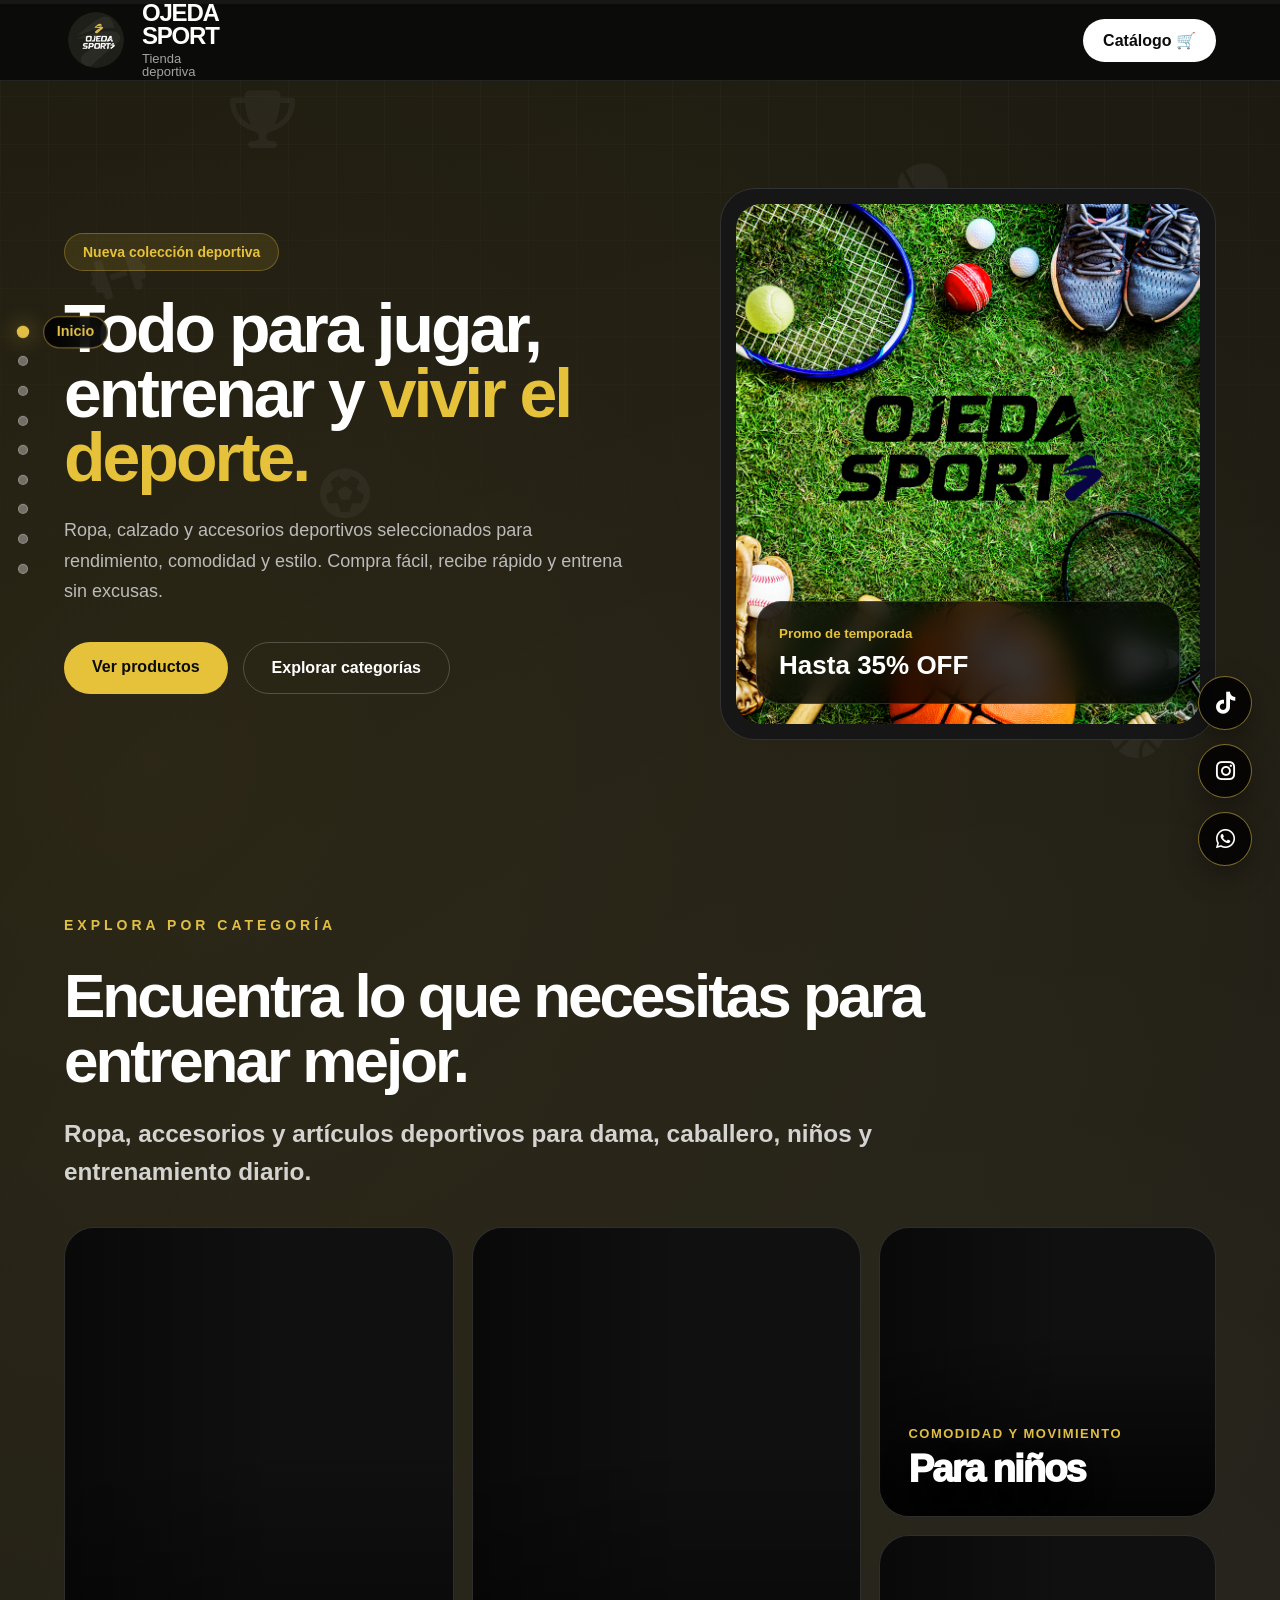
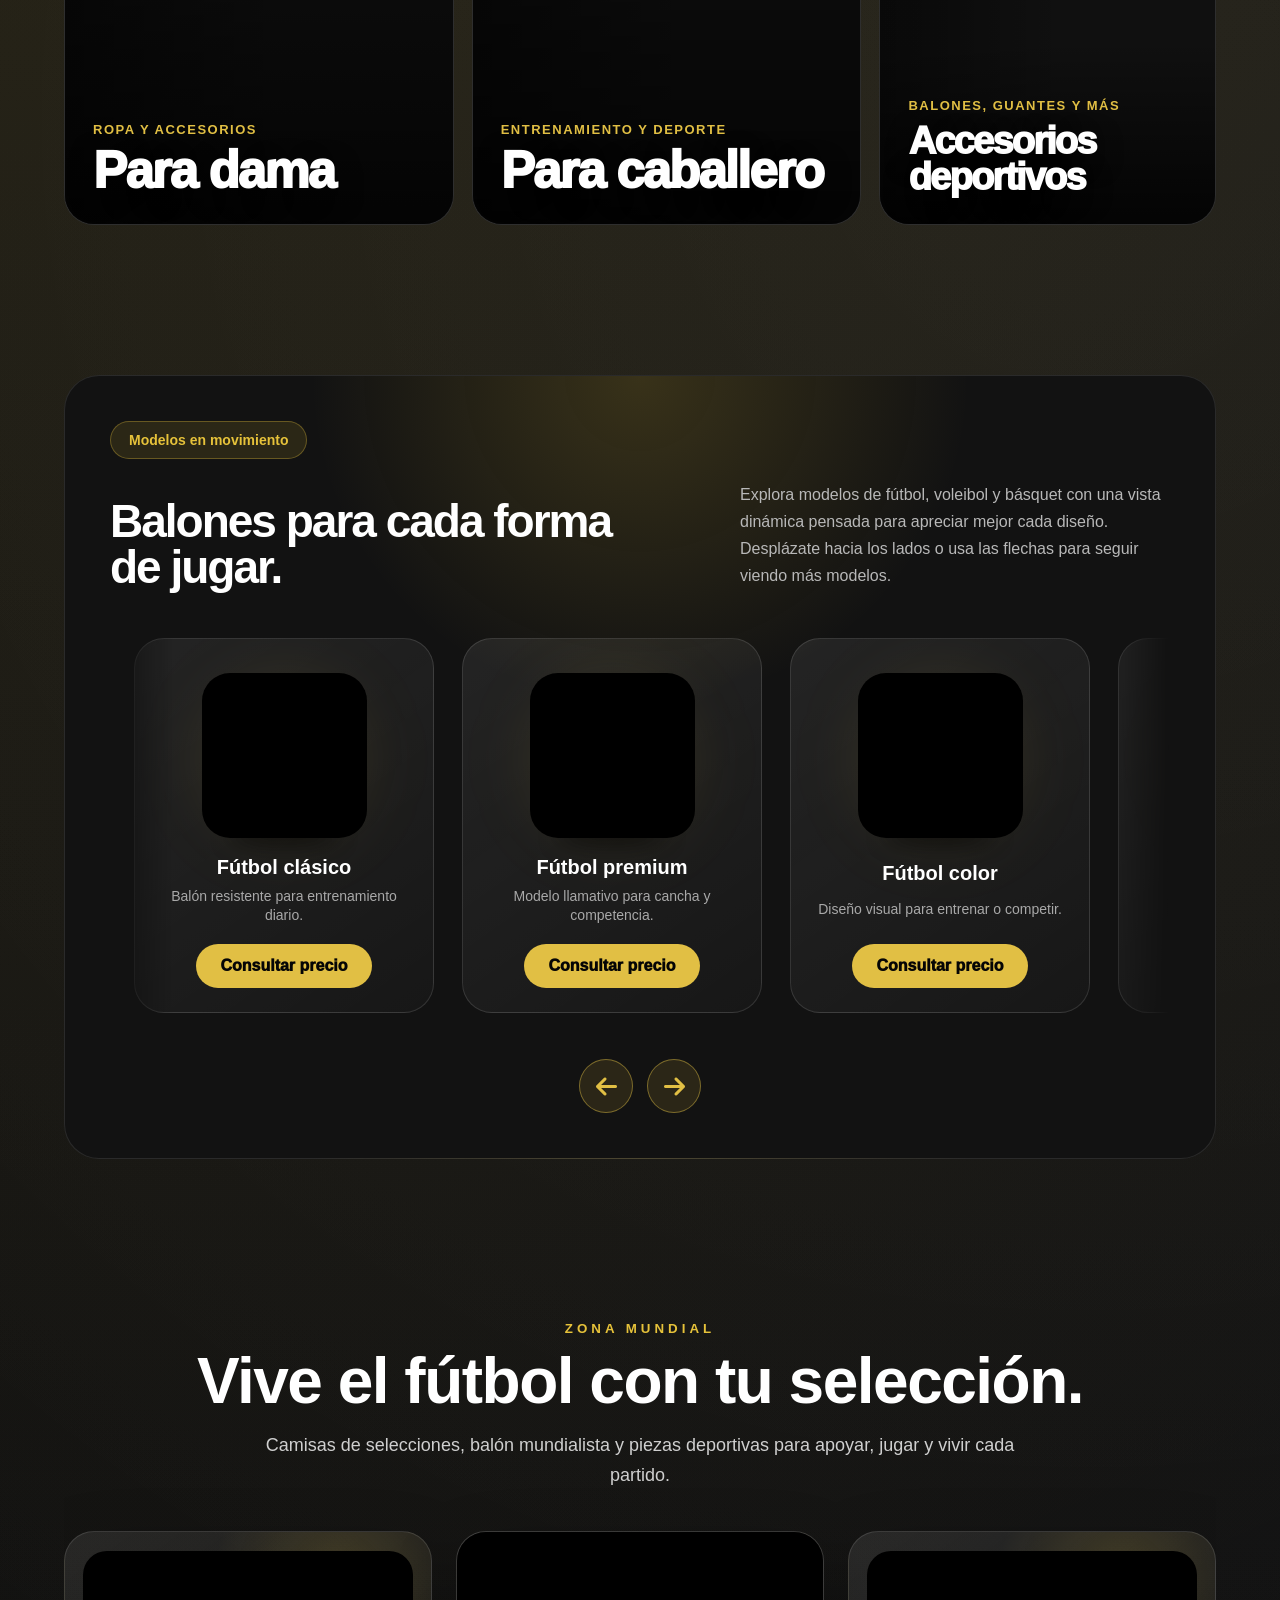
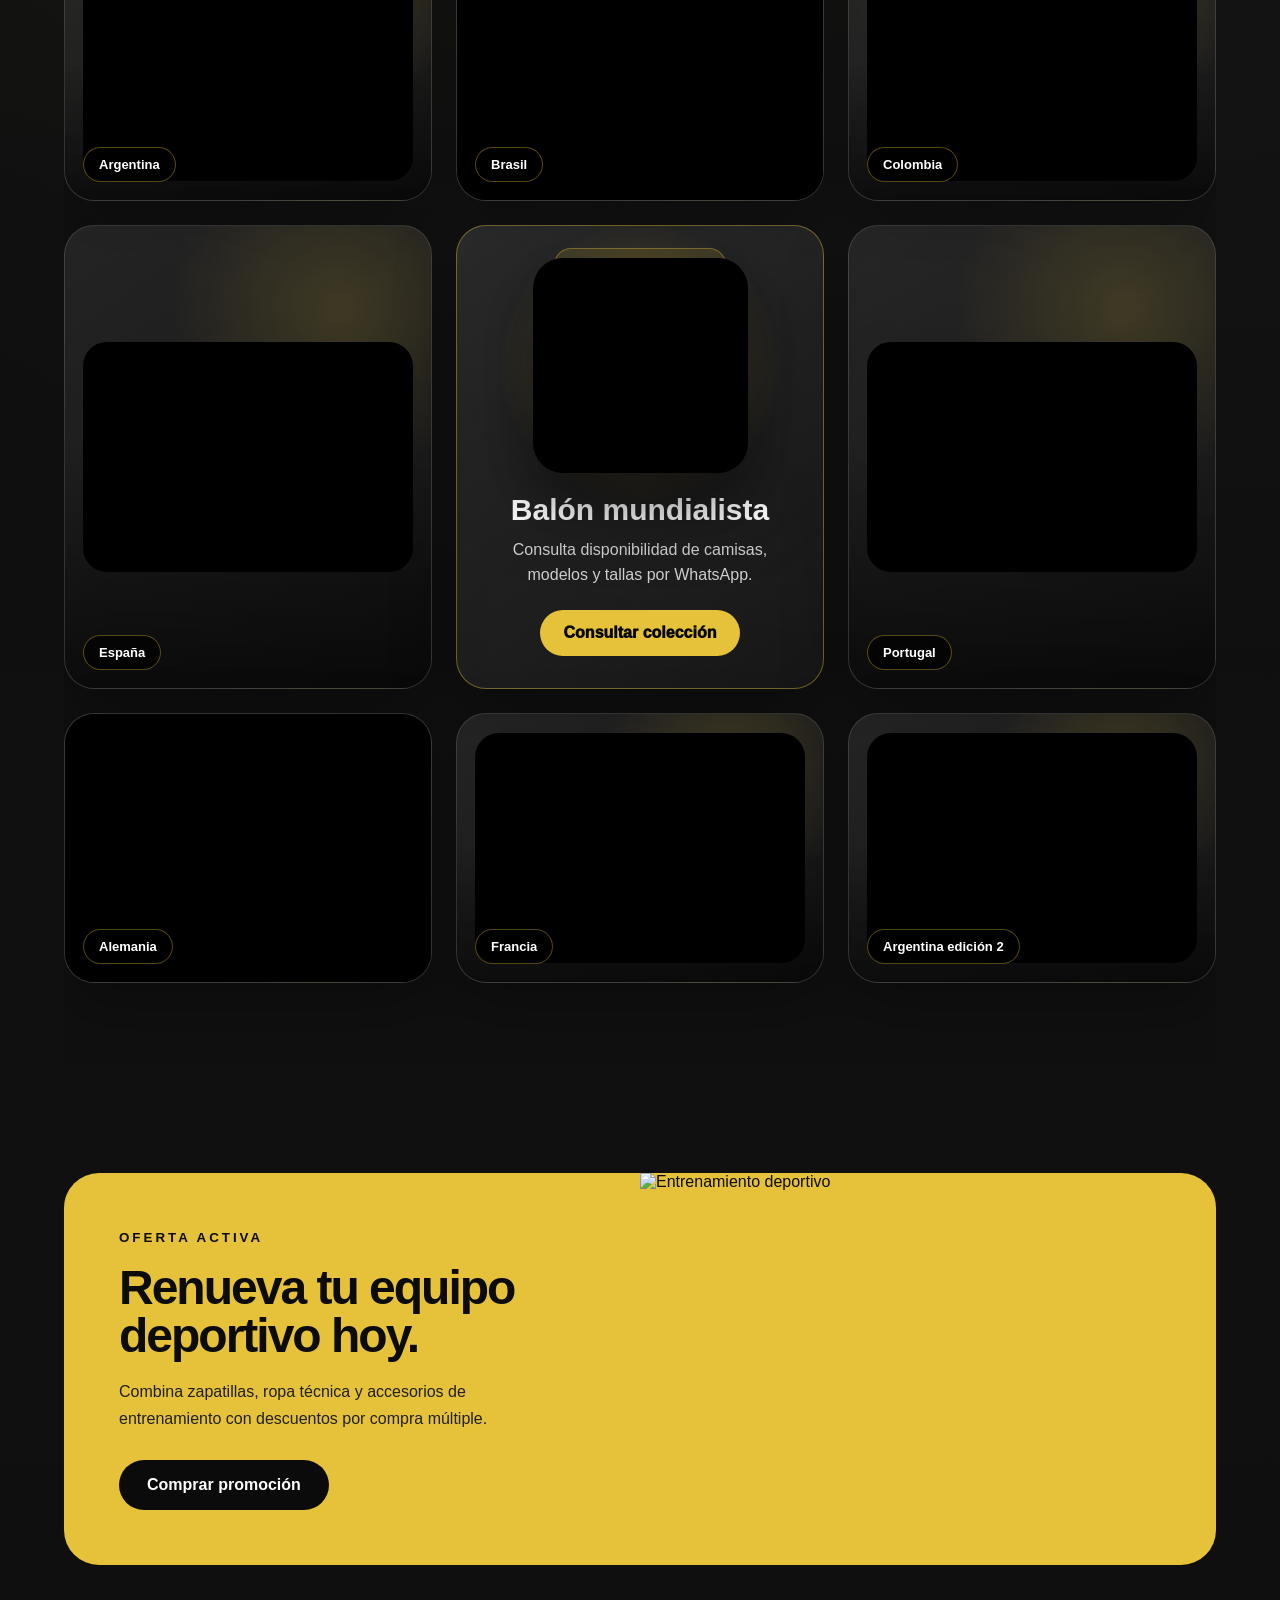
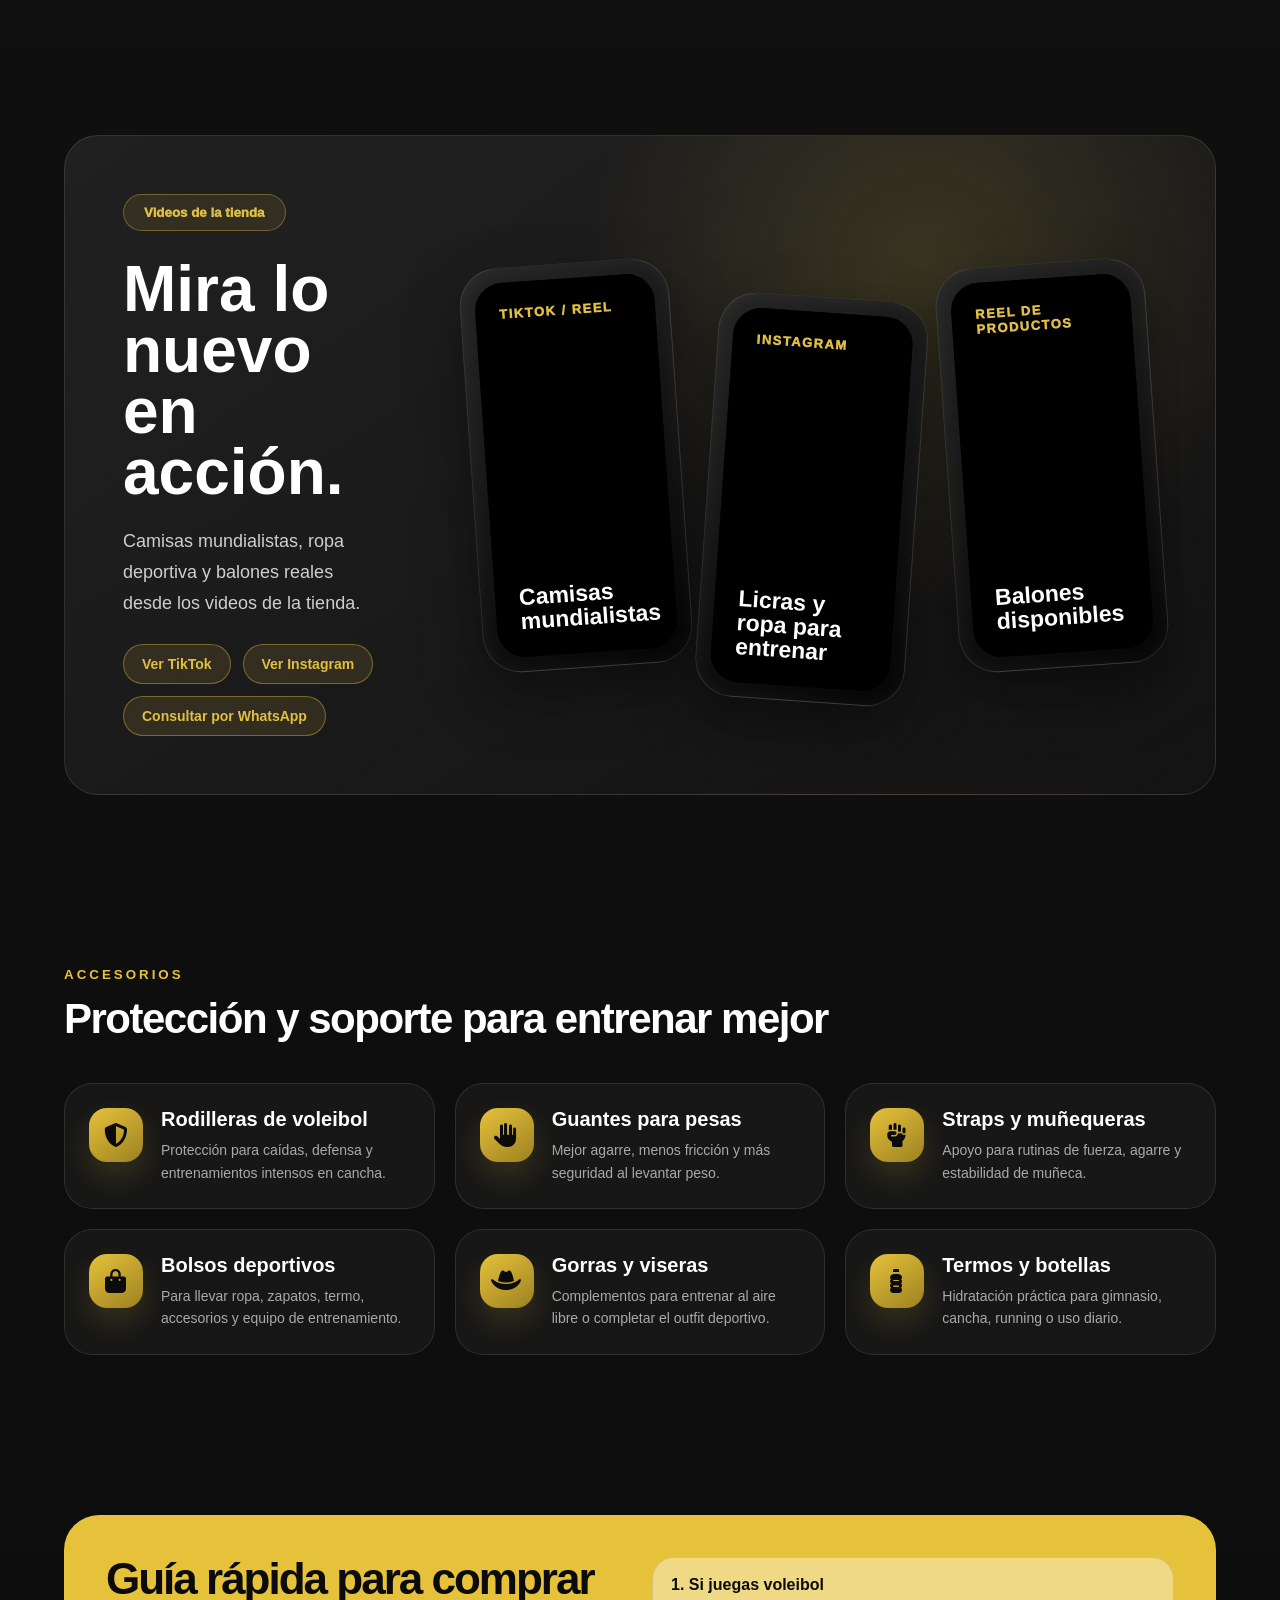
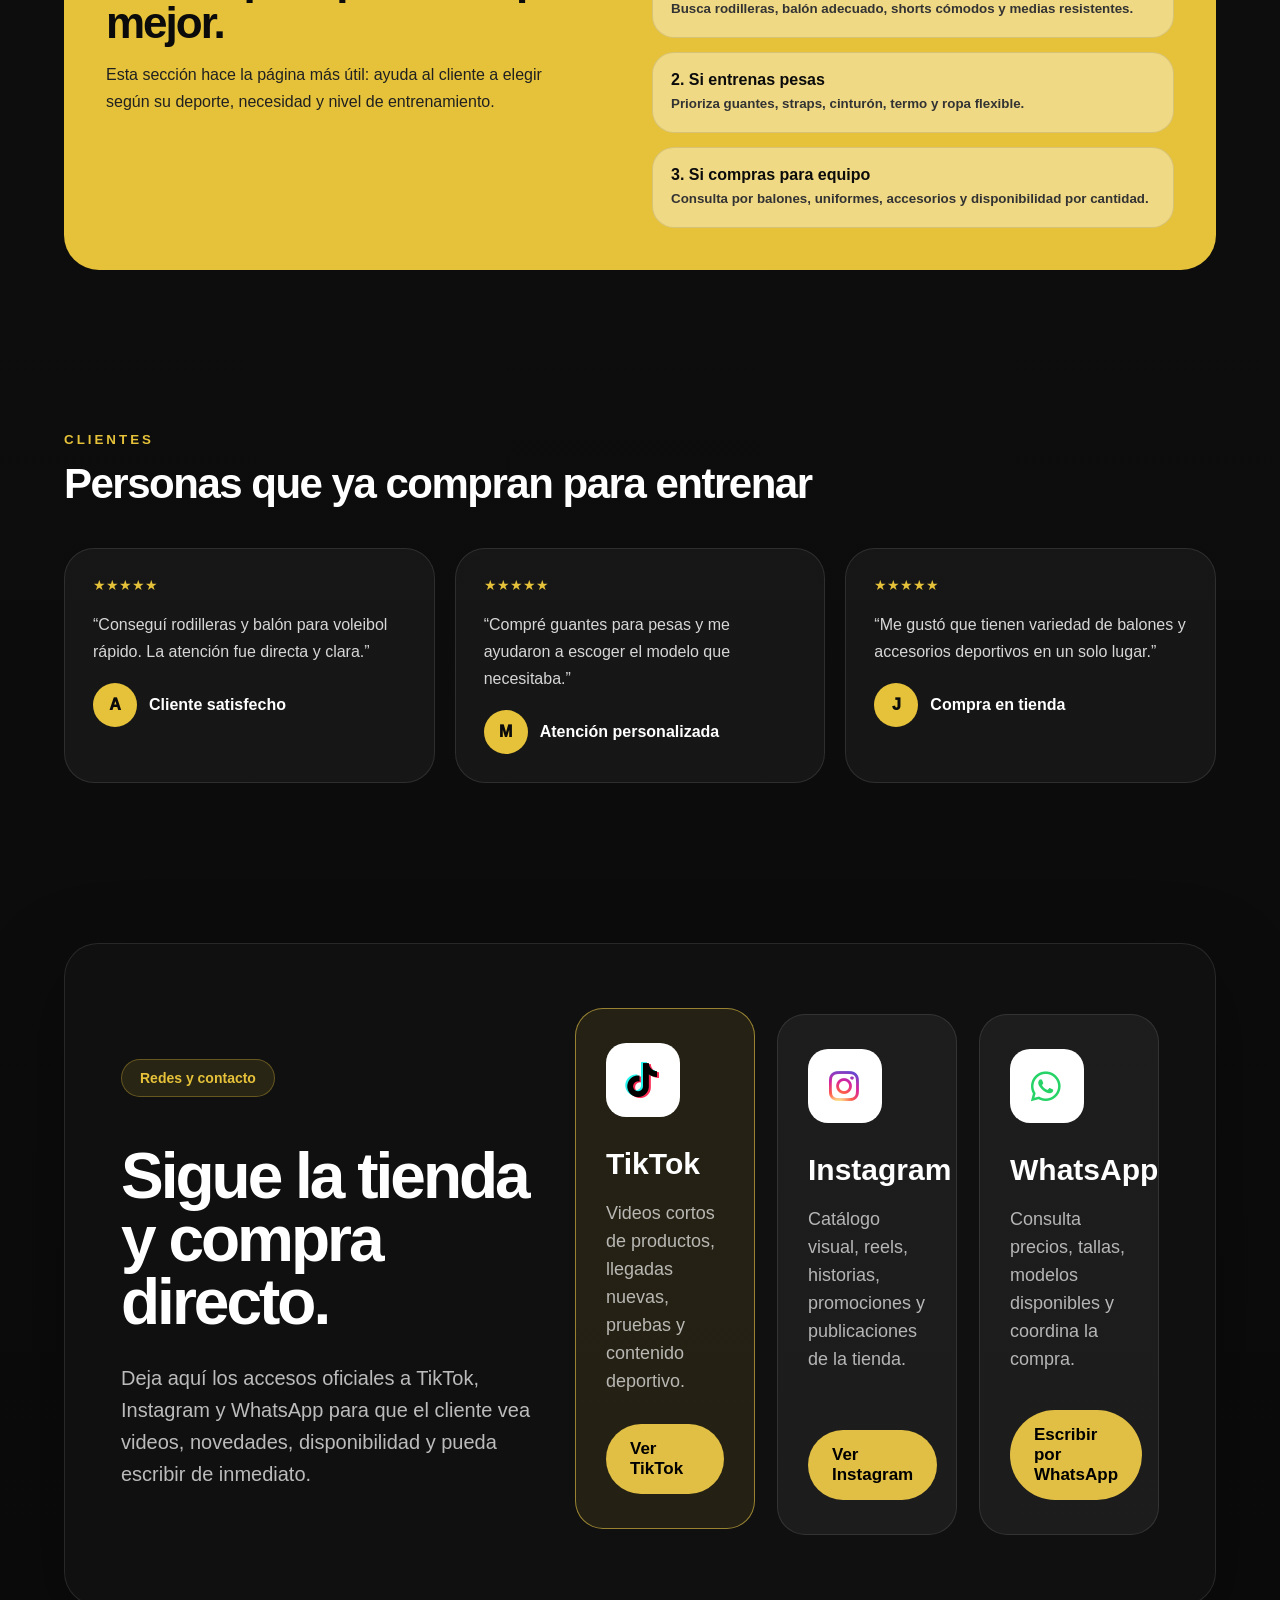
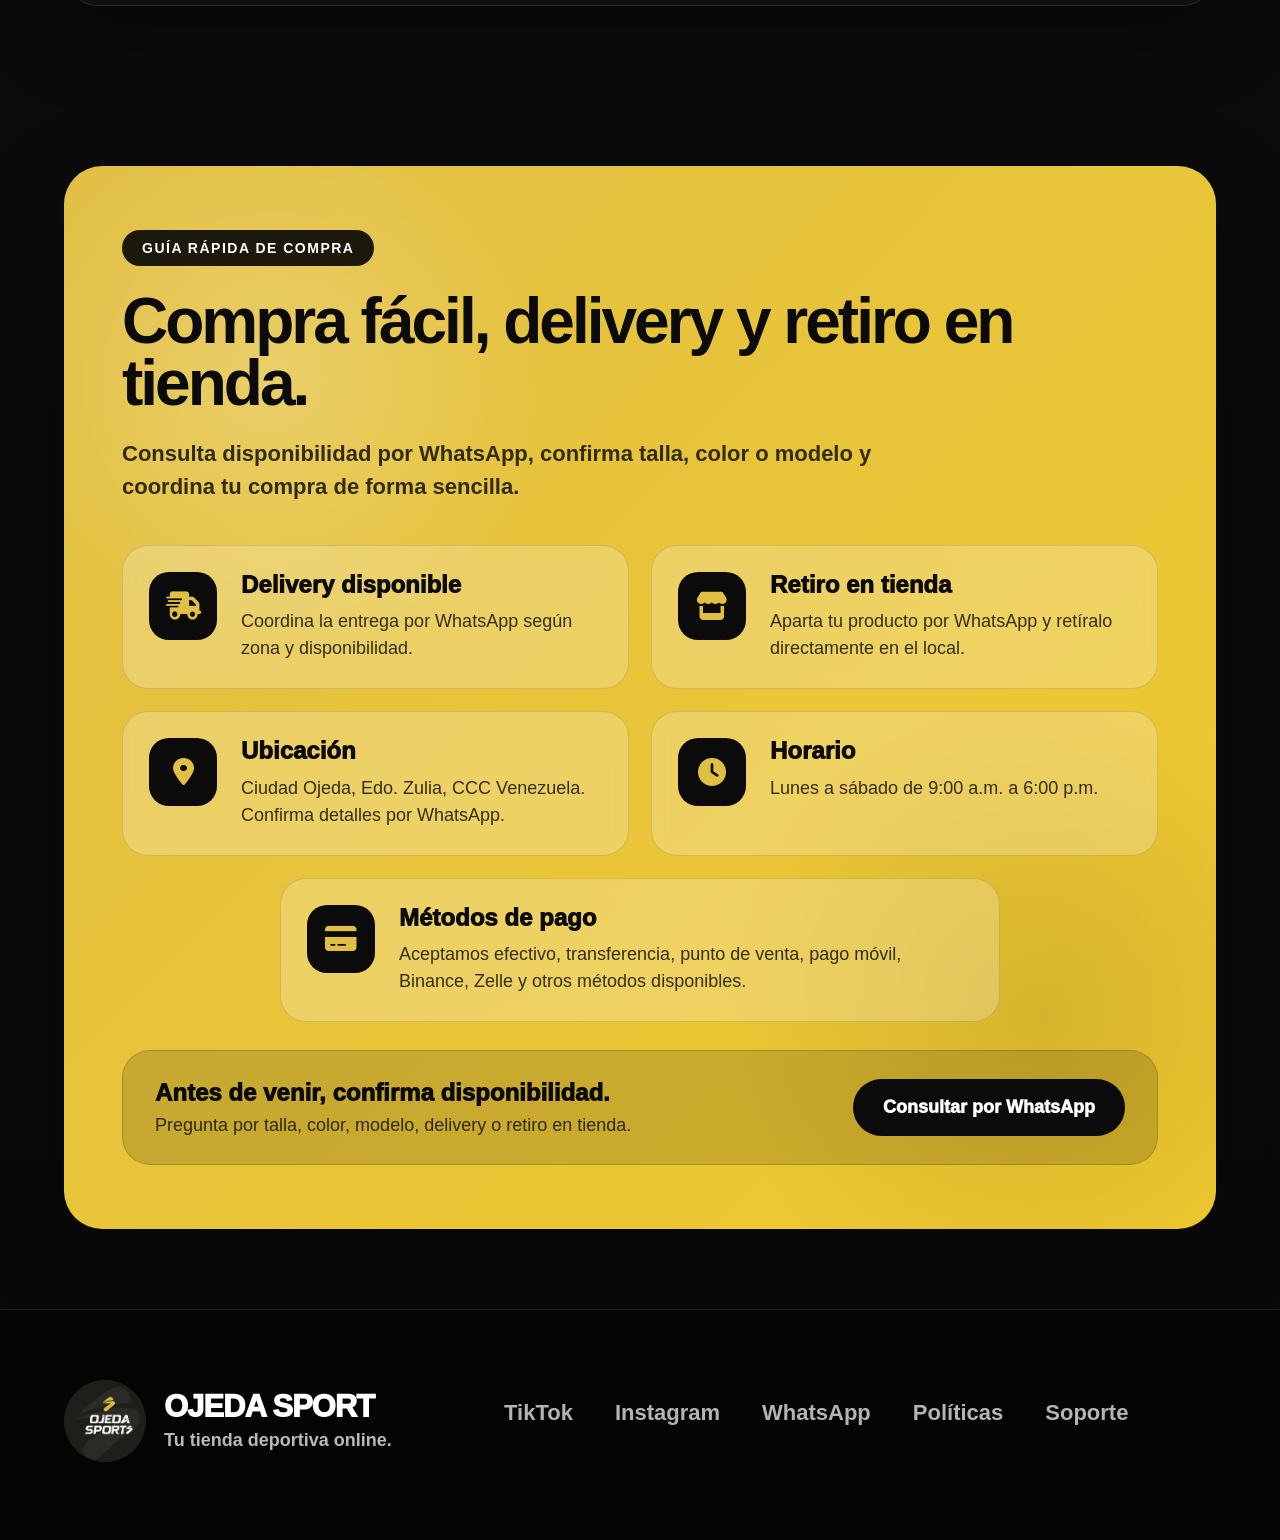
==== commit d27cbb0b: "Ajusta reproducción de videos por sección" ====
--- a/index.html
+++ b/index.html
@@ -145,8 +145,8 @@
 <div class="balls-track" id="ballsTrack">
 <div class="ball-card-real">
 <div class="real-ball-wrap video-ball-wrap">
-<video class="ball-video-3d" loop="" muted="" playsinline="" preload="none">
-<source data-src="balon-futbol-1.mp4" type="video/mp4"/>
+<video class="ball-video-3d" loop="" muted="" playsinline="" preload="auto" autoplay>
+<source src="balon-futbol-1.mp4" type="video/mp4"/>
 </video>
 </div>
 <h3>Fútbol clásico</h3>
@@ -155,8 +155,8 @@
 </div>
 <div class="ball-card-real">
 <div class="real-ball-wrap video-ball-wrap">
-<video class="ball-video-3d" loop="" muted="" playsinline="" preload="none">
-<source data-src="balon-futbol-2.mp4" type="video/mp4"/>
+<video class="ball-video-3d" loop="" muted="" playsinline="" preload="auto" autoplay>
+<source src="balon-futbol-2.mp4" type="video/mp4"/>
 </video>
 </div>
 <h3>Fútbol premium</h3>
@@ -165,8 +165,8 @@
 </div>
 <div class="ball-card-real">
 <div class="real-ball-wrap video-ball-wrap">
-<video class="ball-video-3d" loop="" muted="" playsinline="" preload="none">
-<source data-src="balon-futbol-3.mp4" type="video/mp4"/>
+<video class="ball-video-3d" loop="" muted="" playsinline="" preload="auto" autoplay>
+<source src="balon-futbol-3.mp4" type="video/mp4"/>
 </video>
 </div>
 <h3>Fútbol color</h3>
@@ -175,8 +175,8 @@
 </div>
 <div class="ball-card-real">
 <div class="real-ball-wrap video-ball-wrap">
-<video class="ball-video-3d" loop="" muted="" playsinline="" preload="none">
-<source data-src="balon-voleibol-1.mp4" type="video/mp4"/>
+<video class="ball-video-3d" loop="" muted="" playsinline="" preload="auto" autoplay>
+<source src="balon-voleibol-1.mp4" type="video/mp4"/>
 </video>
 </div>
 <h3>Voleibol clásico</h3>
@@ -185,8 +185,8 @@
 </div>
 <div class="ball-card-real">
 <div class="real-ball-wrap video-ball-wrap">
-<video class="ball-video-3d" loop="" muted="" playsinline="" preload="none">
-<source data-src="balon-voleibol-2.mp4" type="video/mp4"/>
+<video class="ball-video-3d" loop="" muted="" playsinline="" preload="auto" autoplay>
+<source src="balon-voleibol-2.mp4" type="video/mp4"/>
 </video>
 </div>
 <h3>Voleibol pro</h3>
@@ -195,8 +195,8 @@
 </div>
 <div class="ball-card-real">
 <div class="real-ball-wrap video-ball-wrap">
-<video class="ball-video-3d" loop="" muted="" playsinline="" preload="none">
-<source data-src="balon-voleibol-3.mp4" type="video/mp4"/>
+<video class="ball-video-3d" loop="" muted="" playsinline="" preload="auto" autoplay>
+<source src="balon-voleibol-3.mp4" type="video/mp4"/>
 </video>
 </div>
 <h3>Voleibol color</h3>
@@ -205,8 +205,8 @@
 </div>
 <div class="ball-card-real">
 <div class="real-ball-wrap video-ball-wrap">
-<video class="ball-video-3d" loop="" muted="" playsinline="" preload="none">
-<source data-src="balon-basquet-1.mp4" type="video/mp4"/>
+<video class="ball-video-3d" loop="" muted="" playsinline="" preload="auto" autoplay>
+<source src="balon-basquet-1.mp4" type="video/mp4"/>
 </video>
 </div>
 <h3>Básquet clásico</h3>
@@ -215,8 +215,8 @@
 </div>
 <div class="ball-card-real">
 <div class="real-ball-wrap video-ball-wrap">
-<video class="ball-video-3d" loop="" muted="" playsinline="" preload="none">
-<source data-src="balon-basquet-2.mp4" type="video/mp4"/>
+<video class="ball-video-3d" loop="" muted="" playsinline="" preload="auto" autoplay>
+<source src="balon-basquet-2.mp4" type="video/mp4"/>
 </video>
 </div>
 <h3>Básquet street</h3>
--- a/style.css
+++ b/style.css
@@ -5785,11 +5785,6 @@
   .hero-pattern-icons i,
   .category-card::before,
   .category-card::after,
-  .real-ball-wrap,
-  .video-ball-wrap,
-  .ball-photo-3d,
-  .real-ball-wrap::before,
-  .video-ball-wrap::after,
   .phone-screen::before {
     animation: none !important;
   }
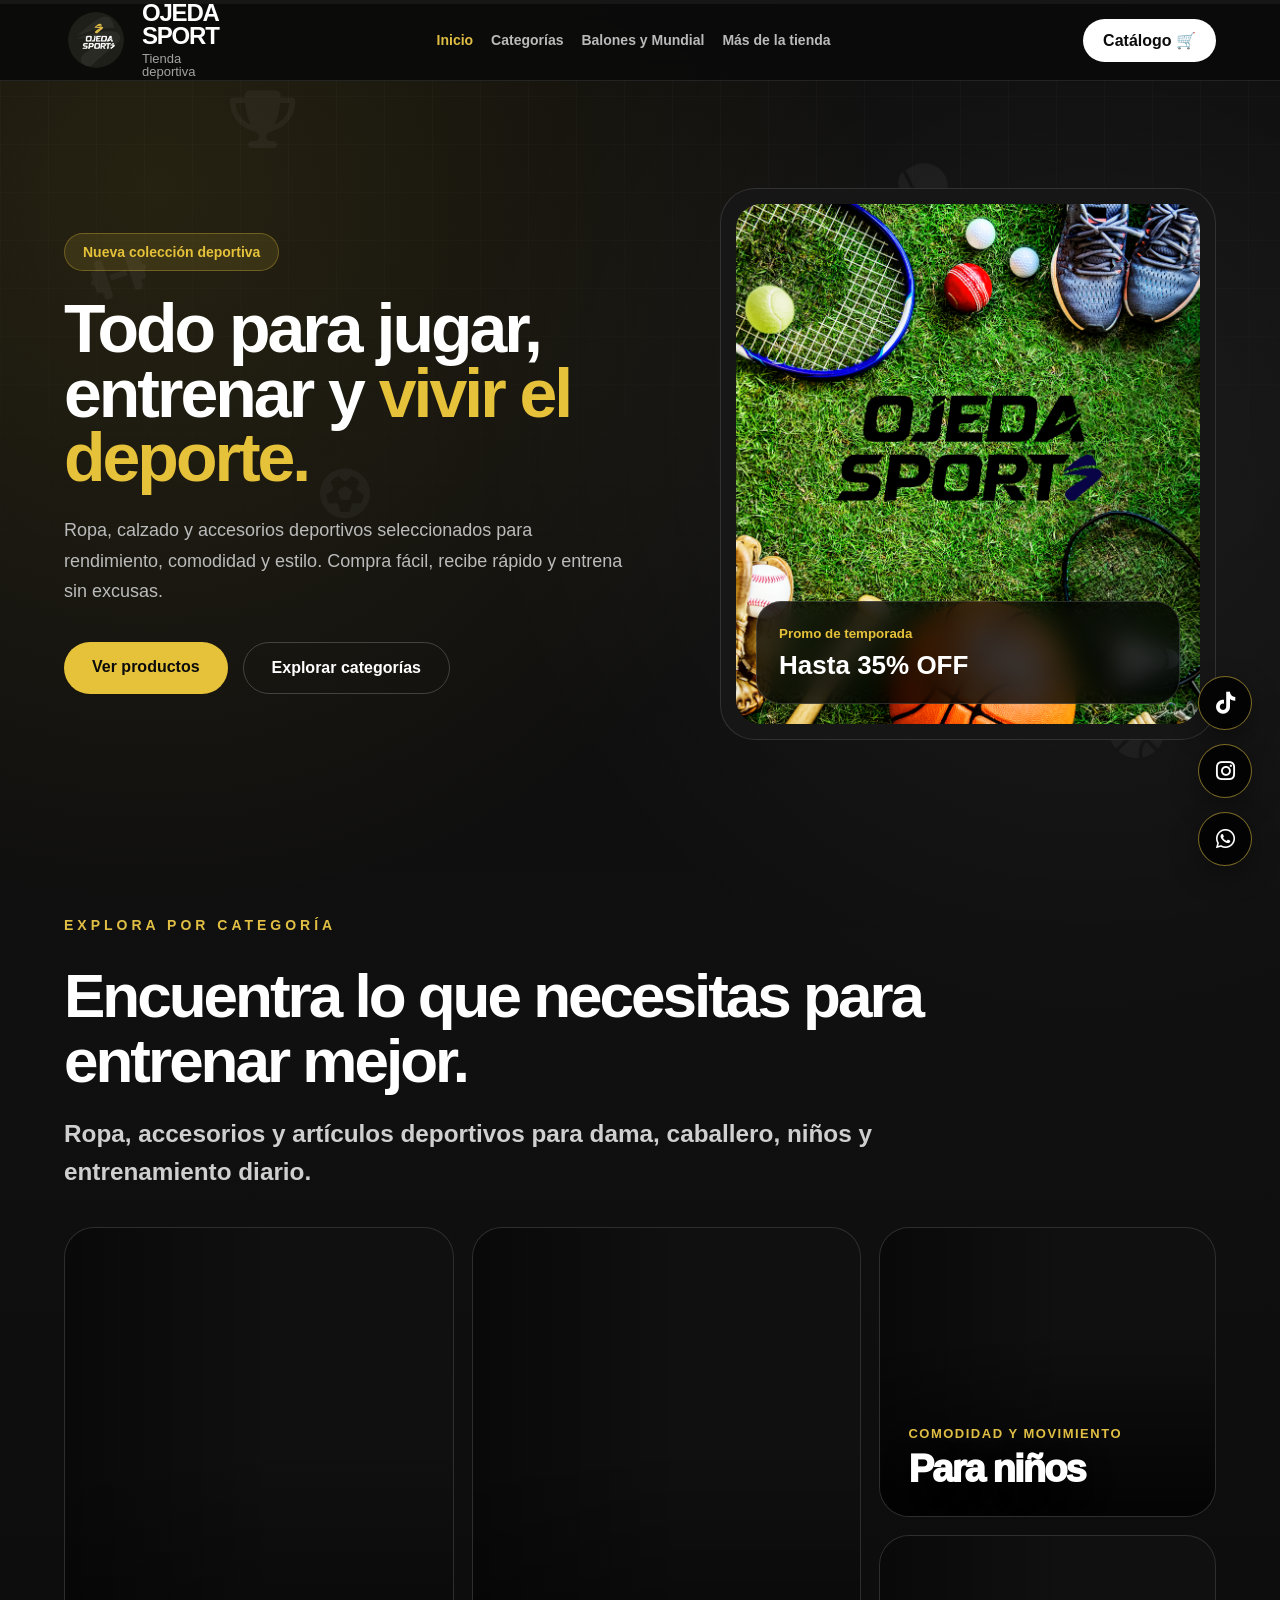
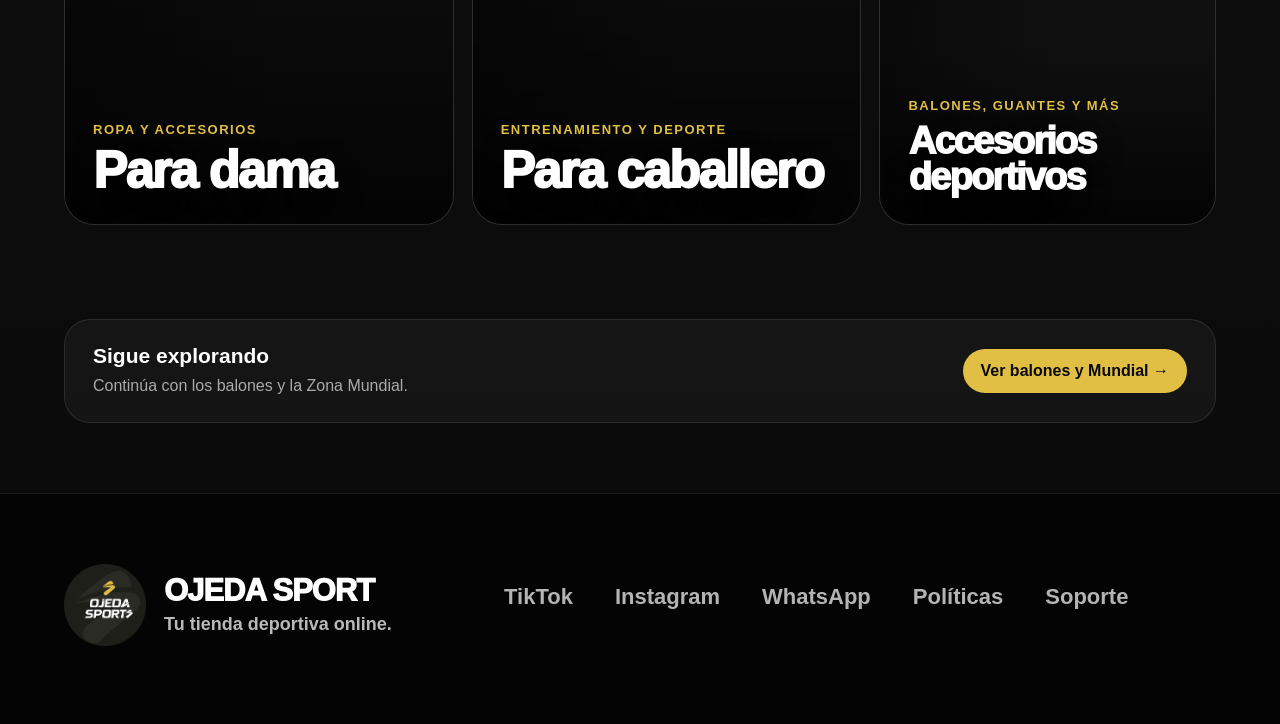
==== commit 6fe1c3c3: "Divide la web en tres páginas" ====
--- a/index.html
+++ b/index.html
@@ -1,15 +1,5 @@
 <!DOCTYPE html>
-
-<html lang="es">
-<head>
-<meta charset="utf-8"/>
-<meta content="width=device-width, initial-scale=1.0" name="viewport"/>
-<title>Ojeda Sport | Tienda Deportiva</title>
-<link href="https://cdnjs.cloudflare.com/ajax/libs/font-awesome/6.5.2/css/all.min.css" rel="stylesheet"/>
-<link href="style.css?v=mobile-final-2" rel="stylesheet"/>
-</head>
-<body>
-<div class="global-sport-pattern">
+<html lang="es"><head><meta charset="utf-8"/><meta content="width=device-width, initial-scale=1.0" name="viewport"/><title>Ojeda Sport | Inicio y categorías</title><link href="https://cdnjs.cloudflare.com/ajax/libs/font-awesome/6.5.2/css/all.min.css" rel="stylesheet"/><link href="style.css?v=split-1" rel="stylesheet"/></head><body><div class="global-sport-pattern">
 <i class="fa-solid fa-trophy pattern-icon pattern-1"></i>
 <i class="fa-solid fa-dumbbell pattern-icon pattern-2"></i>
 <i class="fa-solid fa-futbol pattern-icon pattern-3"></i>
@@ -18,48 +8,30 @@
 <i class="fa-solid fa-basketball pattern-icon pattern-6"></i>
 <i class="fa-solid fa-baseball pattern-icon pattern-7"></i>
 <i class="fa-solid fa-table-tennis-paddle-ball pattern-icon pattern-8"></i>
-</div>
-<div class="scroll-progress">
+</div><div class="scroll-progress">
 <span id="scrollProgress"></span>
-</div>
-<aside aria-label="Navegación rápida" class="page-nav">
-<a class="active" data-label="Inicio" href="#inicio"></a>
-<a data-label="Categoría" href="#nuevos"></a>
-<a data-label="Balones" href="#balones"></a>
-<a data-label="Mundial" href="#mundial"></a>
-<a data-label="Oferta" href="#promo"></a>
-<a data-label="Videos" href="#videos"></a>
-<a data-label="Accesorios" href="#accesorios"></a>
-<a data-label="Redes" href="#redes"></a>
-<a data-label="Info" href="#info"></a>
-</aside>
-<header>
+</div><header>
 <div class="container navbar">
-<div class="logo">
+<a aria-label="Ir al inicio de Ojeda Sport" class="logo" href="index.html">
 <img alt="Logo Ojeda Sport" class="logo-img" decoding="async" fetchpriority="high" loading="eager" src="https://motivavida49.github.io/ojeda-sport/Logo_negro.png?v=3"/>
 <div>
 <h2>OJEDA SPORT</h2>
 <p>Tienda deportiva</p>
 </div>
+</a>
+<nav aria-label="Páginas principales" class="site-pages-nav">
+<a class="active-page" data-page="inicio" href="index.html">Inicio</a>
+<a data-page="categorias" href="index.html#nuevos">Categorías</a>
+<a data-page="deportes" href="deportes.html">Balones y Mundial</a>
+<a data-page="tienda" href="tienda.html">Más de la tienda</a>
+</nav>
+<a class="cart-btn" href="https://wa.me/584121068677?text=Hola,%20quiero%20consultar%20el%20catálogo%20disponible" rel="noopener" target="_blank">Catálogo 🛒</a>
 </div>
-<nav>
-<a class="active" data-label="Inicio" href="#inicio"></a>
-<a data-label="Categorías" href="#categorias"></a>
-<a data-label="Productos" href="#productos"></a>
-<a data-label="Ropa" href="#ropa"></a>
-<a data-label="Balones" href="#balones"></a>
-<a data-label="Videos" href="#videos"></a>
-<a data-label="Info" href="#info"></a>
-<a data-label="Redes" href="#redes"></a>
-<a data-label="Contacto" href="#contacto"></a>
-</nav>
-<a class="cart-btn" href="https://wa.me/584121068677?text=Hola,%20quiero%20consultar%20el%20catálogo%20disponible" target="_blank">
-      Catálogo 🛒
-    </a>
-</div>
-</header>
-<main>
-<section class="container hero" id="inicio">
+</header><div aria-label="Páginas principales" class="mobile-page-tabs">
+<a class="active-page" data-page="inicio" href="index.html">Inicio</a>
+<a data-page="deportes" href="deportes.html">Balones y Mundial</a>
+<a data-page="tienda" href="tienda.html">Más de la tienda</a>
+</div><main><section class="container hero" id="inicio">
 <div class="hero-text">
 <span class="badge">Nueva colección deportiva</span>
 <h1>Todo para jugar, entrenar y <span>vivir el deporte.</span></h1>
@@ -67,8 +39,8 @@
           Ropa, calzado y accesorios deportivos seleccionados para rendimiento, comodidad y estilo. Compra fácil, recibe rápido y entrena sin excusas.
         </p>
 <div class="hero-buttons">
-<a class="btn-primary" href="#productos">Ver productos</a>
-<a class="btn-secondary" href="#categorias">Explorar categorías</a>
+<a class="btn-primary" href="deportes.html">Ver productos</a>
+<a class="btn-secondary" href="#nuevos">Explorar categorías</a>
 </div>
 </div>
 <div class="hero-image">
@@ -78,8 +50,7 @@
 <h3>Hasta 35% OFF</h3>
 </div>
 </div>
-</section>
-<section class="container section audience-section" id="nuevos">
+</section><section class="container section audience-section" id="nuevos">
 <div class="section-title audience-title">
 <small>Explora por categoría</small>
 <h2>Encuentra lo que necesitas para entrenar mejor.</h2>
@@ -88,7 +59,7 @@
 </p>
 </div>
 <div class="audience-grid">
-<a class="audience-card audience-card-large" href="https://wa.me/584121068677?text=Hola,%20quiero%20consultar%20productos%20deportivos%20para%20mujeres." target="_blank">
+<a class="audience-card audience-card-large" href="https://wa.me/584121068677?text=Hola,%20quiero%20consultar%20productos%20deportivos%20para%20mujeres." rel="noopener" target="_blank">
 <video class="audience-video" loop="" muted="" playsinline="" preload="none">
 <source data-src="video-mujeres.mp4" type="video/mp4"/>
 </video>
@@ -98,7 +69,7 @@
 <h3>Para dama</h3>
 </div>
 </a>
-<a class="audience-card audience-card-large" href="https://wa.me/584121068677?text=Hola,%20quiero%20consultar%20productos%20deportivos%20para%20hombres." target="_blank">
+<a class="audience-card audience-card-large" href="https://wa.me/584121068677?text=Hola,%20quiero%20consultar%20productos%20deportivos%20para%20hombres." rel="noopener" target="_blank">
 <video class="audience-video" loop="" muted="" playsinline="" preload="none">
 <source data-src="video-hombres.mp4" type="video/mp4"/>
 </video>
@@ -108,7 +79,7 @@
 <h3>Para caballero</h3>
 </div>
 </a>
-<a class="audience-card" href="https://wa.me/584121068677?text=Hola,%20quiero%20consultar%20productos%20deportivos%20para%20ni%C3%B1os." target="_blank">
+<a class="audience-card" href="https://wa.me/584121068677?text=Hola,%20quiero%20consultar%20productos%20deportivos%20para%20ni%C3%B1os." rel="noopener" target="_blank">
 <video class="audience-video" loop="" muted="" playsinline="" preload="none">
 <source data-src="video-ninos.mp4" type="video/mp4"/>
 </video>
@@ -118,7 +89,7 @@
 <h3>Para niños</h3>
 </div>
 </a>
-<a class="audience-card" href="https://wa.me/584121068677?text=Hola,%20quiero%20consultar%20accesorios%20deportivos%20disponibles." target="_blank">
+<a class="audience-card" href="https://wa.me/584121068677?text=Hola,%20quiero%20consultar%20accesorios%20deportivos%20disponibles." rel="noopener" target="_blank">
 <video class="audience-video" loop="" muted="" playsinline="" preload="none">
 <source data-src="video-accesorios.mp4" type="video/mp4"/>
 </video>
@@ -129,456 +100,16 @@
 </div>
 </a>
 </div>
-</section>
-<section class="container section" id="balones">
-<div class="real-balls-section">
-<div class="real-balls-header">
-<div>
-<span class="badge">Modelos en movimiento</span>
-<h2>Balones para cada forma de jugar.</h2>
+</section><section class="container section page-switcher">
+<div class="page-switcher-box">
+<div class="page-switcher-copy"><strong>Sigue explorando</strong><span>Continúa con los balones y la Zona Mundial.</span></div>
+<div class="page-switcher-actions"><a class="page-primary" href="deportes.html">Ver balones y Mundial →</a></div>
 </div>
-<p>
-        Explora modelos de fútbol, voleibol y básquet con una vista dinámica pensada para apreciar mejor cada diseño. Desplázate hacia los lados o usa las flechas para seguir viendo más modelos.
-      </p>
-</div>
-<div class="balls-slider" id="ballsSlider">
-<div class="balls-track" id="ballsTrack">
-<div class="ball-card-real">
-<div class="real-ball-wrap video-ball-wrap">
-<video class="ball-video-3d" loop="" muted="" playsinline="" preload="auto" autoplay>
-<source src="balon-futbol-1.mp4" type="video/mp4"/>
-</video>
-</div>
-<h3>Fútbol clásico</h3>
-<p>Balón resistente para entrenamiento diario.</p>
-<a class="ball-price" href="https://wa.me/584121068677?text=Hola,%20quiero%20consultar%20el%20precio%20de%20un%20bal%C3%B3n%20de%20f%C3%BAtbol." target="_blank">Consultar precio</a>
-</div>
-<div class="ball-card-real">
-<div class="real-ball-wrap video-ball-wrap">
-<video class="ball-video-3d" loop="" muted="" playsinline="" preload="auto" autoplay>
-<source src="balon-futbol-2.mp4" type="video/mp4"/>
-</video>
-</div>
-<h3>Fútbol premium</h3>
-<p>Modelo llamativo para cancha y competencia.</p>
-<a class="ball-price" href="https://wa.me/584121068677?text=Hola,%20quiero%20consultar%20el%20precio%20de%20un%20bal%C3%B3n%20de%20f%C3%BAtbol." target="_blank">Consultar precio</a>
-</div>
-<div class="ball-card-real">
-<div class="real-ball-wrap video-ball-wrap">
-<video class="ball-video-3d" loop="" muted="" playsinline="" preload="auto" autoplay>
-<source src="balon-futbol-3.mp4" type="video/mp4"/>
-</video>
-</div>
-<h3>Fútbol color</h3>
-<p>Diseño visual para entrenar o competir.</p>
-<a class="ball-price" href="https://wa.me/584121068677?text=Hola,%20quiero%20consultar%20el%20precio%20de%20un%20bal%C3%B3n%20de%20f%C3%BAtbol." target="_blank">Consultar precio</a>
-</div>
-<div class="ball-card-real">
-<div class="real-ball-wrap video-ball-wrap">
-<video class="ball-video-3d" loop="" muted="" playsinline="" preload="auto" autoplay>
-<source src="balon-voleibol-1.mp4" type="video/mp4"/>
-</video>
-</div>
-<h3>Voleibol clásico</h3>
-<p>Diseño liviano con buen agarre.</p>
-<a class="ball-price" href="https://wa.me/584121068677?text=Hola,%20quiero%20consultar%20el%20precio%20de%20un%20bal%C3%B3n%20de%20voleibol." target="_blank">Consultar precio</a>
-</div>
-<div class="ball-card-real">
-<div class="real-ball-wrap video-ball-wrap">
-<video class="ball-video-3d" loop="" muted="" playsinline="" preload="auto" autoplay>
-<source src="balon-voleibol-2.mp4" type="video/mp4"/>
-</video>
-</div>
-<h3>Voleibol pro</h3>
-<p>Ideal para prácticas, torneos y partidos.</p>
-<a class="ball-price" href="https://wa.me/584121068677?text=Hola,%20quiero%20consultar%20el%20precio%20de%20un%20bal%C3%B3n%20de%20voleibol." target="_blank">Consultar precio</a>
-</div>
-<div class="ball-card-real">
-<div class="real-ball-wrap video-ball-wrap">
-<video class="ball-video-3d" loop="" muted="" playsinline="" preload="auto" autoplay>
-<source src="balon-voleibol-3.mp4" type="video/mp4"/>
-</video>
-</div>
-<h3>Voleibol color</h3>
-<p>Modelo visual para mayor presencia en juego.</p>
-<a class="ball-price" href="https://wa.me/584121068677?text=Hola,%20quiero%20consultar%20el%20precio%20de%20un%20bal%C3%B3n%20de%20voleibol." target="_blank">Consultar precio</a>
-</div>
-<div class="ball-card-real">
-<div class="real-ball-wrap video-ball-wrap">
-<video class="ball-video-3d" loop="" muted="" playsinline="" preload="auto" autoplay>
-<source src="balon-basquet-1.mp4" type="video/mp4"/>
-</video>
-</div>
-<h3>Básquet clásico</h3>
-<p>Textura firme para mejor control del bote.</p>
-<a class="ball-price" href="https://wa.me/584121068677?text=Hola,%20quiero%20consultar%20el%20precio%20de%20un%20bal%C3%B3n%20de%20b%C3%A1squet." target="_blank">Consultar precio</a>
-</div>
-<div class="ball-card-real">
-<div class="real-ball-wrap video-ball-wrap">
-<video class="ball-video-3d" loop="" muted="" playsinline="" preload="auto" autoplay>
-<source src="balon-basquet-2.mp4" type="video/mp4"/>
-</video>
-</div>
-<h3>Básquet street</h3>
-<p>Modelo urbano para juego exterior.</p>
-<a class="ball-price" href="https://wa.me/584121068677?text=Hola,%20quiero%20consultar%20el%20precio%20de%20un%20bal%C3%B3n%20de%20b%C3%A1squet." target="_blank">Consultar precio</a>
-</div>
-</div>
-</div>
-<div class="slider-actions">
-<button aria-label="Ver balones anteriores" class="slider-btn" id="prevBalls" onclick="document.getElementById('ballsSlider').scrollBy({ left: -360, behavior: 'smooth' })" type="button">
-<i class="fa-solid fa-arrow-left"></i>
-</button>
-<button aria-label="Ver más balones" class="slider-btn" id="nextBalls" onclick="document.getElementById('ballsSlider').scrollBy({ left: 360, behavior: 'smooth' })" type="button">
-<i class="fa-solid fa-arrow-right"></i>
-</button>
-</div>
-</div>
-</section>
-<section class="container section mundial-section" id="mundial">
-<div class="section-title mundial-title">
-<small>Zona Mundial</small>
-<h2>Vive el fútbol con tu selección.</h2>
-<p>
-      Camisas de selecciones, balón mundialista y piezas deportivas para apoyar, jugar y vivir cada partido.
-    </p>
-</div>
-<div class="worldcup-grid">
-<div class="jersey-card" data-video="camisa-argentina.mp4">
-<video class="jersey-video" loop="" muted="" playsinline="" preload="none">
-<source data-src="camisa-argentina.mp4" type="video/mp4"/>
-</video>
-<span>Argentina</span>
-</div>
-<div class="jersey-card jersey-card-contain" data-video="camisa-brasil.mp4">
-<video class="jersey-video jersey-video-contain" loop="" muted="" playsinline="" preload="none">
-<source data-src="camisa-brasil.mp4" type="video/mp4"/>
-</video>
-<span>Brasil</span>
-</div>
-<div class="jersey-card" data-video="camisa-colombia.mp4">
-<video class="jersey-video" loop="" muted="" playsinline="" preload="none">
-<source data-src="camisa-colombia.mp4" type="video/mp4"/>
-</video>
-<span>Colombia</span>
-</div>
-<div class="jersey-card" data-video="camisa-espana.mp4">
-<video class="jersey-video" loop="" muted="" playsinline="" preload="none">
-<source data-src="camisa-espana.mp4" type="video/mp4"/>
-</video>
-<span>España</span>
-</div>
-<div class="worldcup-center">
-<div class="worldcup-badge">Colección mundialista</div>
-<video class="worldcup-ball-video" loop="" muted="" playsinline="" preload="none">
-<source data-src="balon-mundial.mp4" type="video/mp4"/>
-</video>
-<h3>Balón mundialista</h3>
-<p>Consulta disponibilidad de camisas, modelos y tallas por WhatsApp.</p>
-<a class="worldcup-btn" href="https://wa.me/584121068677?text=Hola,%20quiero%20consultar%20la%20colecci%C3%B3n%20mundialista%20disponible." target="_blank">
-        Consultar colección
-      </a>
-</div>
-<div class="jersey-card" data-video="camisa-portugal.mp4">
-<video class="jersey-video" loop="" muted="" playsinline="" preload="none">
-<source data-src="camisa-portugal.mp4" type="video/mp4"/>
-</video>
-<span>Portugal</span>
-</div>
-<div class="jersey-card jersey-card-contain" data-video="camisa-alemania.mp4">
-<video class="jersey-video jersey-video-contain" loop="" muted="" playsinline="" preload="none">
-<source data-src="camisa-alemania.mp4" type="video/mp4"/>
-</video>
-<span>Alemania</span>
-</div>
-<div class="jersey-card" data-video="camisa-francia.mp4">
-<video class="jersey-video" loop="" muted="" playsinline="" preload="none">
-<source data-src="camisa-francia.mp4" type="video/mp4"/>
-</video>
-<span>Francia</span>
-</div>
-<div class="jersey-card" data-video="camisa-argentina-2.mp4">
-<video class="jersey-video" loop="" muted="" playsinline="" preload="none">
-<source data-src="camisa-argentina-2.mp4" type="video/mp4"/>
-</video>
-<span>Argentina edición 2</span>
-</div>
-</div>
-</section>
-<section class="container section" id="promo">
-<div class="promo">
-<div class="promo-content">
-<small>Oferta activa</small>
-<h2>Renueva tu equipo deportivo hoy.</h2>
-<p>
-            Combina zapatillas, ropa técnica y accesorios de entrenamiento con descuentos por compra múltiple.
-          </p>
-<a class="btn-dark" href="#productos">Comprar promoción</a>
-</div>
-<img alt="Entrenamiento deportivo" decoding="async" loading="lazy" src="https://images.unsplash.com/photo-1556817411-31ae72fa3ea0?q=80&amp;w=1200&amp;auto=format&amp;fit=crop">
-</img></div>
-</section>
-<section class="container section ojeda-videos-section" id="videos">
-<div class="ojeda-videos-layout">
-<div class="ojeda-videos-text">
-<small>Videos de la tienda</small>
-<h2>Mira lo nuevo en acción.</h2>
-<p>
-        Camisas mundialistas, ropa deportiva y balones reales desde los videos de la tienda.
-      </p>
-<div class="video-external-links">
-<a href="https://www.tiktok.com/@ojedasportss?_r=1&amp;_t=ZS-96QRAnDXPbF" target="_blank">Ver TikTok</a>
-<a href="https://www.instagram.com/ojedasportss?igsh=MXhkYnZ6b25zdWFqNQ==" target="_blank">Ver Instagram</a>
-<a href="https://wa.me/584121068677" target="_blank">Consultar por WhatsApp</a>
-</div>
-</div>
-<div class="ojeda-phone-gallery">
-<div class="ojeda-phone">
-<div class="ojeda-phone-screen">
-<video class="ojeda-phone-media" loop="" muted="" playsinline="" preload="none">
-<source data-src="video-telefono-1.mp4" type="video/mp4"/>
-</video>
-<div class="ojeda-phone-overlay">
-<span>TIKTOK / REEL</span>
-<h3>Camisas mundialistas</h3>
-</div>
-</div>
-</div>
-<div class="ojeda-phone ojeda-phone-center">
-<div class="ojeda-phone-screen">
-<video class="ojeda-phone-media" loop="" muted="" playsinline="" preload="none">
-<source data-src="video-telefono-2.mp4" type="video/mp4"/>
-</video>
-<div class="ojeda-phone-overlay">
-<span>INSTAGRAM</span>
-<h3>Licras y ropa para entrenar</h3>
-</div>
-</div>
-</div>
-<div class="ojeda-phone">
-<div class="ojeda-phone-screen">
-<video class="ojeda-phone-media" loop="" muted="" playsinline="" preload="none">
-<source data-src="video-telefono-3.mp4" type="video/mp4"/>
-</video>
-<div class="ojeda-phone-overlay">
-<span>REEL DE PRODUCTOS</span>
-<h3>Balones disponibles</h3>
-</div>
-</div>
-</div>
-</div>
-</div>
-</section>
-<section class="container section" id="accesorios">
-<div class="section-title">
-<small>Accesorios</small>
-<h2>Protección y soporte para entrenar mejor</h2>
-</div>
-<div class="accessories-grid">
-<div class="accessory-card">
-<div class="accessory-icon"><i class="fa-solid fa-shield-halved"></i></div>
-<div>
-<h3>Rodilleras de voleibol</h3>
-<p>Protección para caídas, defensa y entrenamientos intensos en cancha.</p>
-</div>
-</div>
-<div class="accessory-card">
-<div class="accessory-icon"><i class="fa-solid fa-hand"></i></div>
-<div>
-<h3>Guantes para pesas</h3>
-<p>Mejor agarre, menos fricción y más seguridad al levantar peso.</p>
-</div>
-</div>
-<div class="accessory-card">
-<div class="accessory-icon"><i class="fa-solid fa-hand-fist"></i></div>
-<div>
-<h3>Straps y muñequeras</h3>
-<p>Apoyo para rutinas de fuerza, agarre y estabilidad de muñeca.</p>
-</div>
-</div>
-<div class="accessory-card">
-<div class="accessory-icon"><i class="fa-solid fa-bag-shopping"></i></div>
-<div>
-<h3>Bolsos deportivos</h3>
-<p>Para llevar ropa, zapatos, termo, accesorios y equipo de entrenamiento.</p>
-</div>
-</div>
-<div class="accessory-card">
-<div class="accessory-icon"><i class="fa-solid fa-hat-cowboy"></i></div>
-<div>
-<h3>Gorras y viseras</h3>
-<p>Complementos para entrenar al aire libre o completar el outfit deportivo.</p>
-</div>
-</div>
-<div class="accessory-card">
-<div class="accessory-icon"><i class="fa-solid fa-bottle-water"></i></div>
-<div>
-<h3>Termos y botellas</h3>
-<p>Hidratación práctica para gimnasio, cancha, running o uso diario.</p>
-</div>
-</div>
-</div>
-</section>
-<section class="container section">
-<div class="guide-box">
-<div>
-<h2>Guía rápida para comprar mejor.</h2>
-<p>
-            Esta sección hace la página más útil: ayuda al cliente a elegir según su deporte, necesidad y nivel de entrenamiento.
-          </p>
-</div>
-<div class="guide-list">
-<div class="guide-item">
-            1. Si juegas voleibol
-            <small>Busca rodilleras, balón adecuado, shorts cómodos y medias resistentes.</small>
-</div>
-<div class="guide-item">
-            2. Si entrenas pesas
-            <small>Prioriza guantes, straps, cinturón, termo y ropa flexible.</small>
-</div>
-<div class="guide-item">
-            3. Si compras para equipo
-            <small>Consulta por balones, uniformes, accesorios y disponibilidad por cantidad.</small>
-</div>
-</div>
-</div>
-</section>
-<section class="container section">
-<div class="section-title">
-<small>Clientes</small>
-<h2>Personas que ya compran para entrenar</h2>
-</div>
-<div class="testimonials">
-<div class="testimonial-card">
-<div class="stars">★★★★★</div>
-<p class="quote">“Conseguí rodilleras y balón para voleibol rápido. La atención fue directa y clara.”</p>
-<div class="client-line"><div class="client-avatar">A</div><strong>Cliente satisfecho</strong></div>
-</div>
-<div class="testimonial-card">
-<div class="stars">★★★★★</div>
-<p class="quote">“Compré guantes para pesas y me ayudaron a escoger el modelo que necesitaba.”</p>
-<div class="client-line"><div class="client-avatar">M</div><strong>Atención personalizada</strong></div>
-</div>
-<div class="testimonial-card">
-<div class="stars">★★★★★</div>
-<p class="quote">“Me gustó que tienen variedad de balones y accesorios deportivos en un solo lugar.”</p>
-<div class="client-line"><div class="client-avatar">J</div><strong>Compra en tienda</strong></div>
-</div>
-</div>
-</section>
-<section class="container section" id="redes">
-<div class="social-section">
-<div class="social-copy">
-<span class="badge">Redes y contacto</span>
-<h2>Sigue la tienda y compra directo.</h2>
-<p>
-        Deja aquí los accesos oficiales a TikTok, Instagram y WhatsApp
-        para que el cliente vea videos, novedades, disponibilidad y
-        pueda escribir de inmediato.
-      </p>
-</div>
-<div class="social-cards">
-<a class="social-card social-card-active" href="https://www.tiktok.com/@ojedasportss?_r=1&amp;_t=ZS-96QRAnDXPbF" target="_blank">
-<div class="social-mark social-tiktok">
-<i class="fa-brands fa-tiktok"></i>
-</div>
-<h3>TikTok</h3>
-<p>Videos cortos de productos, llegadas nuevas, pruebas y contenido deportivo.</p>
-<span class="social-btn">Ver TikTok</span>
-</a>
-<a class="social-card" href="https://www.instagram.com/ojedasportss?igsh=MXhkYnZ6b25zdWFqNQ==" target="_blank">
-<div class="social-mark social-instagram">
-<i class="fa-brands fa-instagram"></i>
-</div>
-<h3>Instagram</h3>
-<p>Catálogo visual, reels, historias, promociones y publicaciones de la tienda.</p>
-<span class="social-btn">Ver Instagram</span>
-</a>
-<a class="social-card" href="https://wa.me/584121068677" target="_blank">
-<div class="social-mark social-whatsapp">
-<i class="fa-brands fa-whatsapp"></i>
-</div>
-<h3>WhatsApp</h3>
-<p>Consulta precios, tallas, modelos disponibles y coordina la compra.</p>
-<span class="social-btn">Escribir por WhatsApp</span>
-</a>
-</div>
-</div>
-</section>
-<section class="container section" id="info">
-<div class="store-info-panel">
-<div class="store-info-header">
-<span class="badge-dark">Guía rápida de compra</span>
-<h2>Compra fácil, delivery y retiro en tienda.</h2>
-<p>
-        Consulta disponibilidad por WhatsApp, confirma talla, color o modelo y coordina tu compra de forma sencilla.
-      </p>
-</div>
-<div class="store-info-grid">
-<div class="store-info-item">
-<div class="store-info-icon">
-<i class="fa-solid fa-truck-fast"></i>
-</div>
-<div>
-<h3>Delivery disponible</h3>
-<p>Coordina la entrega por WhatsApp según zona y disponibilidad.</p>
-</div>
-</div>
-<div class="store-info-item">
-<div class="store-info-icon">
-<i class="fa-solid fa-store"></i>
-</div>
-<div>
-<h3>Retiro en tienda</h3>
-<p>Aparta tu producto por WhatsApp y retíralo directamente en el local.</p>
-</div>
-</div>
-<div class="store-info-item">
-<div class="store-info-icon">
-<i class="fa-solid fa-location-dot"></i>
-</div>
-<div>
-<h3>Ubicación</h3>
-<p>Ciudad Ojeda, Edo. Zulia, CCC Venezuela. Confirma detalles por WhatsApp.</p>
-</div>
-</div>
-<div class="store-info-item">
-<div class="store-info-icon">
-<i class="fa-solid fa-clock"></i>
-</div>
-<div>
-<h3>Horario</h3>
-<p>Lunes a sábado de 9:00 a.m. a 6:00 p.m.</p>
-</div>
-</div>
-<div class="store-info-item">
-<div class="store-info-icon">
-<i class="fa-solid fa-credit-card"></i>
-</div>
-<div>
-<h3>Métodos de pago</h3>
-<p>Aceptamos efectivo, transferencia, punto de venta, pago móvil, Binance, Zelle y otros métodos disponibles.</p>
-</div>
-</div>
-</div>
-<div class="store-info-cta">
-<div>
-<h3>Antes de venir, confirma disponibilidad.</h3>
-<p>Pregunta por talla, color, modelo, delivery o retiro en tienda.</p>
-</div>
-<a href="https://wa.me/584121068677?text=Hola,%20quiero%20consultar%20disponibilidad,%20delivery%20o%20retiro%20en%20tienda." target="_blank">
-        Consultar por WhatsApp
-      </a>
-</div>
-</div>
-</section>
-</main>
-<div class="floating-social">
-<a href="https://www.tiktok.com/@ojedasportss?_r=1&amp;_t=ZS-96QRAnDXPbF" target="_blank" title="TikTok"><i class="fa-brands fa-tiktok"></i></a>
-<a href="https://www.instagram.com/ojedasportss?igsh=MXhkYnZ6b25zdWFqNQ==" target="_blank" title="Instagram"><i class="fa-brands fa-instagram"></i></a>
-<a href="https://wa.me/584121068677" target="_blank" title="WhatsApp"><i class="fa-brands fa-whatsapp"></i></a>
-</div>
-<footer class="footer-final-section" id="contacto">
+</section></main><div class="floating-social">
+<a href="https://www.tiktok.com/@ojedasportss?_r=1&amp;_t=ZS-96QRAnDXPbF" rel="noopener" target="_blank" title="TikTok"><i class="fa-brands fa-tiktok"></i></a>
+<a href="https://www.instagram.com/ojedasportss?igsh=MXhkYnZ6b25zdWFqNQ==" rel="noopener" target="_blank" title="Instagram"><i class="fa-brands fa-instagram"></i></a>
+<a href="https://wa.me/584121068677" rel="noopener" target="_blank" title="WhatsApp"><i class="fa-brands fa-whatsapp"></i></a>
+</div><footer class="footer-final-section" id="contacto">
 <div class="container footer-final-wrap">
 <div class="footer-brand">
 <img alt="Logo Ojeda Sport" decoding="async" loading="lazy" src="https://motivavida49.github.io/ojeda-sport/Logo_negro.png?v=3"/>
@@ -588,14 +119,11 @@
 </div>
 </div>
 <div class="footer-links footer-links-final">
-<a href="https://www.tiktok.com/@ojedasportss?_r=1&amp;_t=ZS-96QRAnDXPbF" target="_blank">TikTok</a>
-<a href="https://www.instagram.com/ojedasportss?igsh=MXhkYnZ6b25zdWFqNQ==" target="_blank">Instagram</a>
-<a href="https://wa.me/584121068677" target="_blank">WhatsApp</a>
+<a href="https://www.tiktok.com/@ojedasportss?_r=1&amp;_t=ZS-96QRAnDXPbF" rel="noopener" target="_blank">TikTok</a>
+<a href="https://www.instagram.com/ojedasportss?igsh=MXhkYnZ6b25zdWFqNQ==" rel="noopener" target="_blank">Instagram</a>
+<a href="https://wa.me/584121068677" rel="noopener" target="_blank">WhatsApp</a>
 <a href="#">Políticas</a>
 <a href="#">Soporte</a>
 </div>
 </div>
-</footer>
-<script src="script.js?v=mobile-final-2"></script>
-</body>
-</html>
+</footer><script defer="" src="script.js?v=split-1"></script></body></html>
--- a/style.css
+++ b/style.css
@@ -5810,3 +5810,203 @@
     transition-duration: 0.01ms !important;
   }
 }
+
+
+/* =========================================================
+   NAVEGACIÓN DEL SITIO DIVIDIDO EN 3 PÁGINAS
+   ========================================================= */
+.page-nav {
+  display: none !important;
+}
+
+.site-pages-nav {
+  display: flex;
+  align-items: center;
+  gap: 18px;
+}
+
+.site-pages-nav a {
+  color: rgba(255, 255, 255, 0.72);
+  font-size: 14px;
+  font-weight: 800;
+  white-space: nowrap;
+  transition: color 0.25s ease;
+}
+
+.site-pages-nav a:hover,
+.site-pages-nav a.active-page {
+  color: #e1bf44;
+}
+
+.mobile-page-tabs {
+  display: none;
+}
+
+.page-intro {
+  padding-top: 64px !important;
+  padding-bottom: 22px !important;
+}
+
+.page-intro .page-intro-box {
+  padding: 36px 38px;
+  border-radius: 30px;
+  background:
+    radial-gradient(circle at 82% 15%, rgba(225, 191, 68, 0.18), transparent 34%),
+    linear-gradient(145deg, rgba(255,255,255,0.075), rgba(255,255,255,0.025));
+  border: 1px solid rgba(255,255,255,0.11);
+}
+
+.page-intro small {
+  color: #e1bf44;
+  font-weight: 900;
+  letter-spacing: 3px;
+  text-transform: uppercase;
+}
+
+.page-intro h1 {
+  margin: 12px 0 14px;
+  font-size: clamp(38px, 5vw, 64px);
+  line-height: 0.98;
+  letter-spacing: -2.5px;
+}
+
+.page-intro p {
+  max-width: 760px;
+  color: #c8c8c8;
+  font-size: 18px;
+  line-height: 1.65;
+}
+
+.page-switcher {
+  padding-top: 24px !important;
+  padding-bottom: 70px !important;
+}
+
+.page-switcher-box {
+  display: flex;
+  align-items: center;
+  justify-content: space-between;
+  gap: 18px;
+  padding: 24px 28px;
+  border-radius: 26px;
+  background: rgba(255,255,255,0.045);
+  border: 1px solid rgba(255,255,255,0.1);
+}
+
+.page-switcher-copy strong {
+  display: block;
+  margin-bottom: 6px;
+  font-size: 21px;
+}
+
+.page-switcher-copy span {
+  color: #aaa;
+  line-height: 1.5;
+}
+
+.page-switcher-actions {
+  display: flex;
+  flex-wrap: wrap;
+  justify-content: flex-end;
+  gap: 12px;
+}
+
+.page-switcher-actions a {
+  display: inline-flex;
+  align-items: center;
+  justify-content: center;
+  min-height: 44px;
+  padding: 12px 18px;
+  border-radius: 999px;
+  font-weight: 900;
+}
+
+.page-switcher-actions .page-primary {
+  background: #e1bf44;
+  color: #090909;
+}
+
+.page-switcher-actions .page-secondary {
+  border: 1px solid rgba(255,255,255,0.2);
+  color: #fff;
+}
+
+@media (max-width: 950px) {
+  .site-pages-nav {
+    display: none !important;
+  }
+
+  .mobile-page-tabs {
+    display: flex;
+    gap: 8px;
+    width: 100%;
+    padding: 9px 14px 10px;
+    overflow-x: auto;
+    background: rgba(8,8,8,0.96);
+    border-bottom: 1px solid rgba(255,255,255,0.08);
+    scrollbar-width: none;
+  }
+
+  .mobile-page-tabs::-webkit-scrollbar {
+    display: none;
+  }
+
+  .mobile-page-tabs a {
+    flex: 0 0 auto;
+    padding: 9px 13px;
+    border-radius: 999px;
+    color: rgba(255,255,255,0.72);
+    background: rgba(255,255,255,0.055);
+    border: 1px solid rgba(255,255,255,0.09);
+    font-size: 12px;
+    font-weight: 900;
+  }
+
+  .mobile-page-tabs a.active-page {
+    background: #e1bf44;
+    border-color: #e1bf44;
+    color: #090909;
+  }
+}
+
+@media (max-width: 768px) {
+  .page-intro {
+    padding-top: 38px !important;
+    padding-bottom: 10px !important;
+  }
+
+  .page-intro .page-intro-box {
+    padding: 26px 22px;
+    border-radius: 24px;
+  }
+
+  .page-intro h1 {
+    font-size: 38px;
+    letter-spacing: -1.5px;
+  }
+
+  .page-intro p {
+    font-size: 16px;
+  }
+
+  .page-switcher {
+    padding-top: 10px !important;
+    padding-bottom: 52px !important;
+  }
+
+  .page-switcher-box {
+    align-items: stretch;
+    flex-direction: column;
+    padding: 22px;
+  }
+
+  .page-switcher-actions {
+    display: grid;
+    grid-template-columns: 1fr;
+    justify-content: stretch;
+  }
+
+  .page-switcher-actions a {
+    width: 100%;
+  }
+}
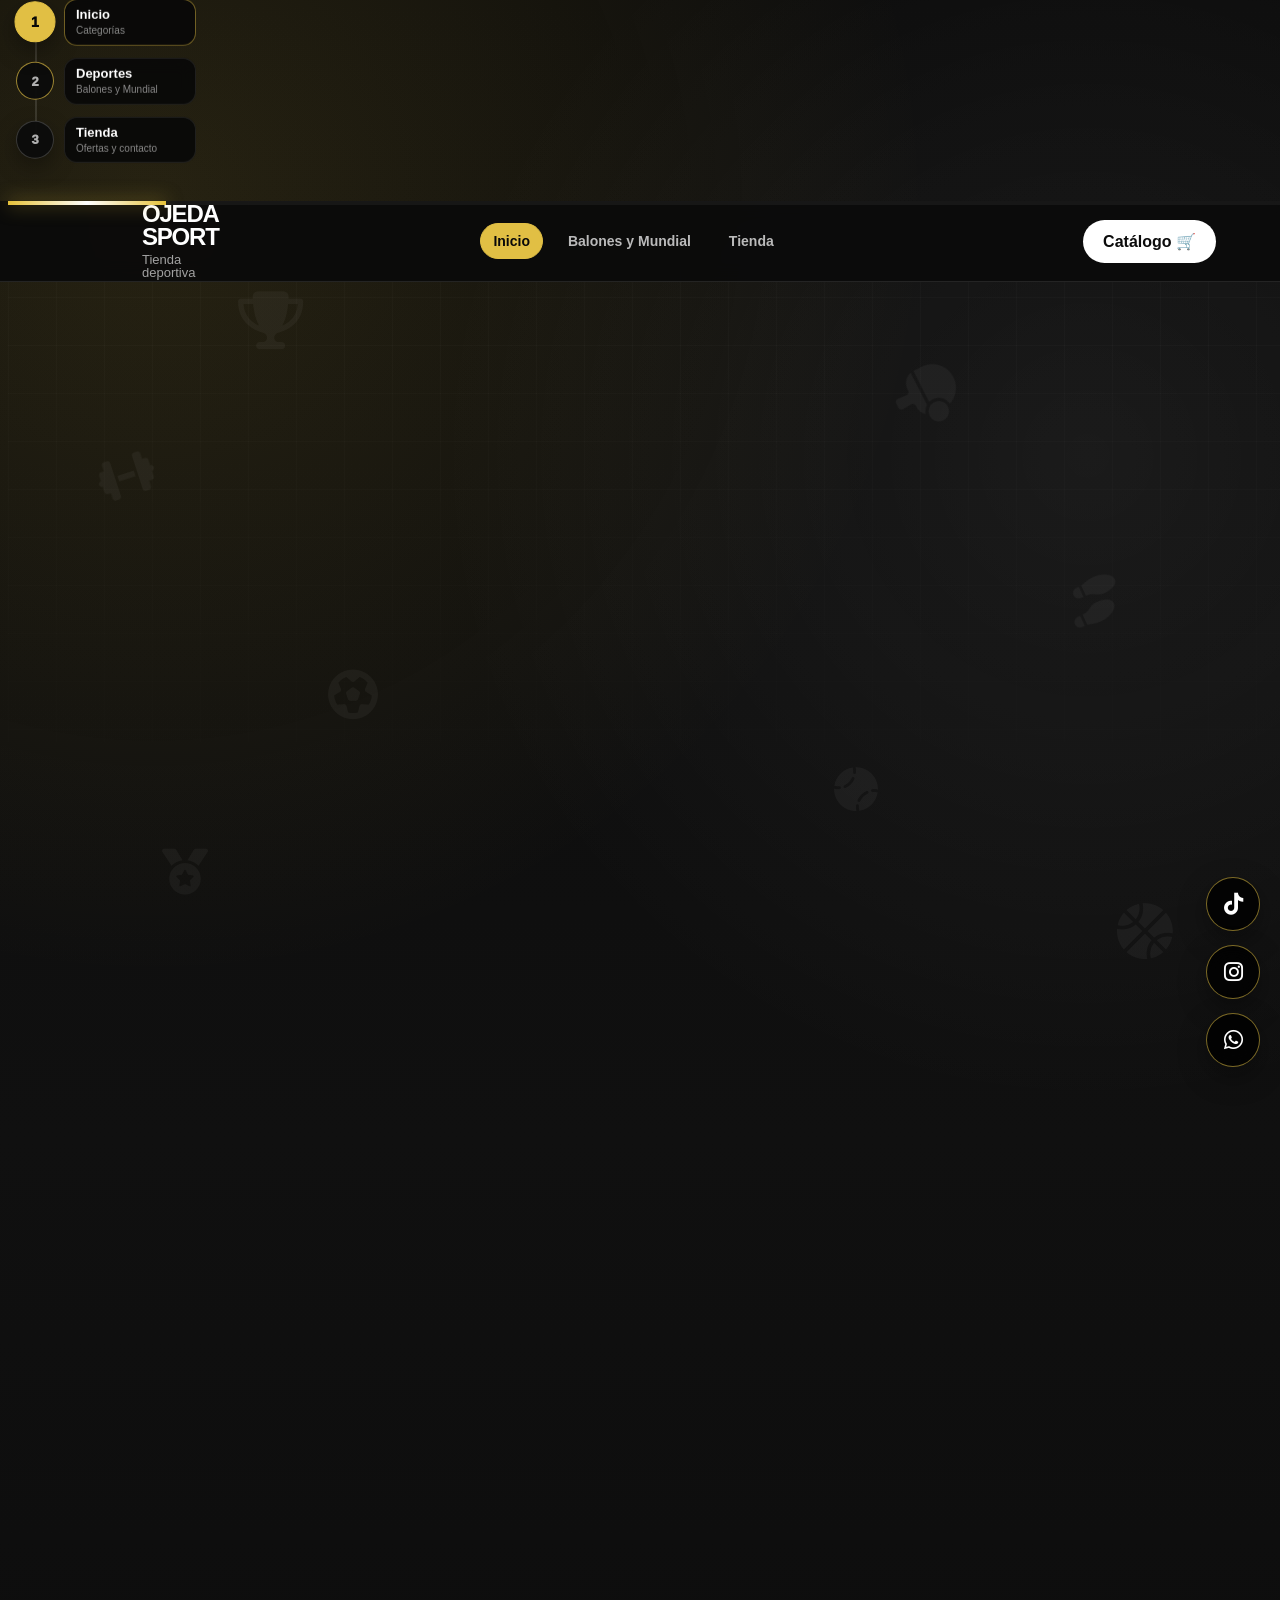
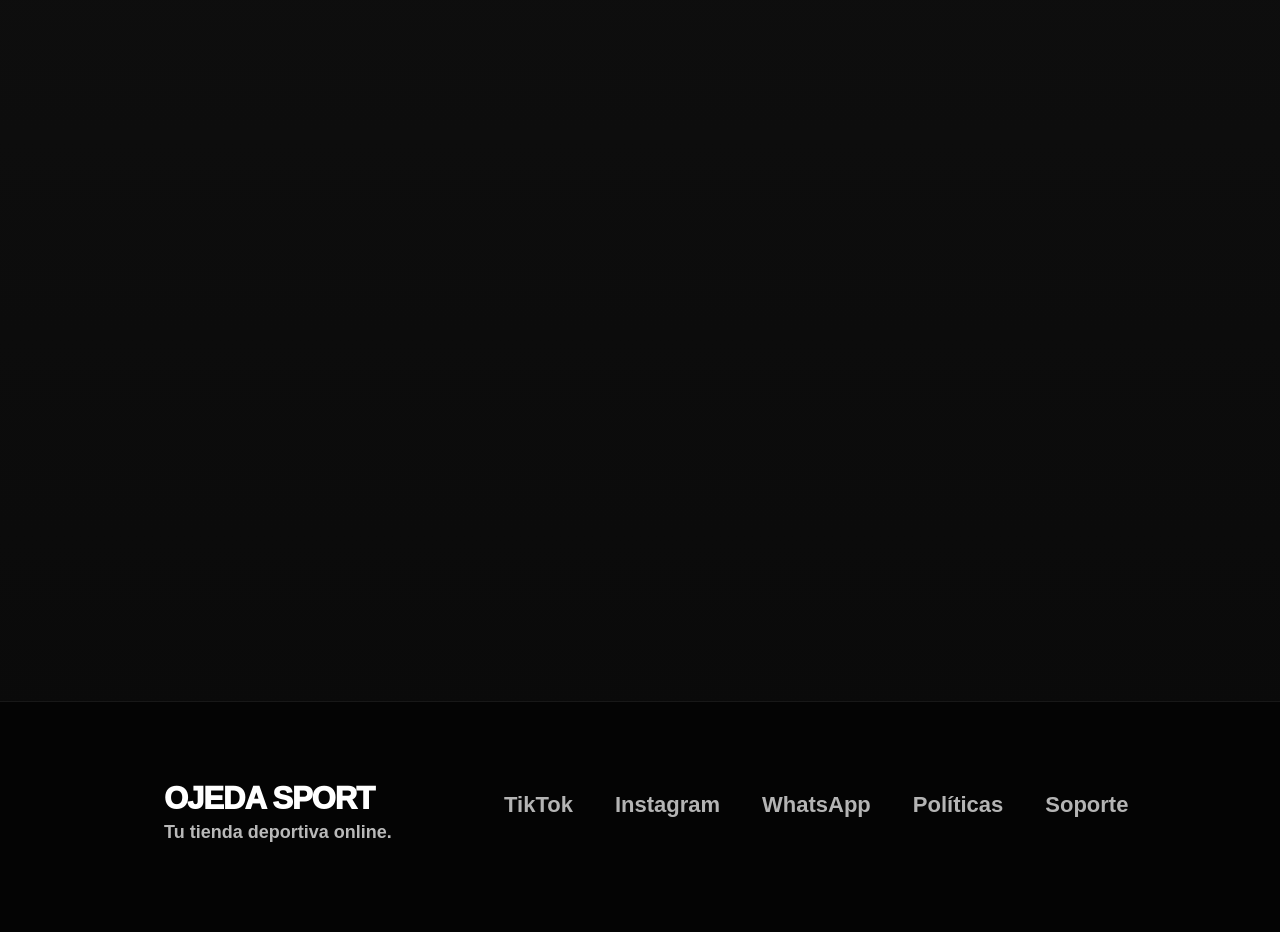
==== commit edb0f38e: "Mejora navegación y optimiza Zona Mundial móvil" ====
--- a/index.html
+++ b/index.html
@@ -1,5 +1,6 @@
 <!DOCTYPE html>
-<html lang="es"><head><meta charset="utf-8"/><meta content="width=device-width, initial-scale=1.0" name="viewport"/><title>Ojeda Sport | Inicio y categorías</title><link href="https://cdnjs.cloudflare.com/ajax/libs/font-awesome/6.5.2/css/all.min.css" rel="stylesheet"/><link href="style.css?v=split-1" rel="stylesheet"/></head><body><div class="global-sport-pattern">
+
+<html lang="es"><head><meta charset="utf-8"/><meta content="width=device-width, initial-scale=1.0" name="viewport"/><title>Ojeda Sport | Inicio y categorías</title><link href="https://cdnjs.cloudflare.com/ajax/libs/font-awesome/6.5.2/css/all.min.css" rel="stylesheet"/><link href="style.css?v=journey-3" rel="stylesheet"/></head><body class="site-step-1" data-site-step="1"><div class="global-sport-pattern">
 <i class="fa-solid fa-trophy pattern-icon pattern-1"></i>
 <i class="fa-solid fa-dumbbell pattern-icon pattern-2"></i>
 <i class="fa-solid fa-futbol pattern-icon pattern-3"></i>
@@ -19,19 +20,10 @@
 <p>Tienda deportiva</p>
 </div>
 </a>
-<nav aria-label="Páginas principales" class="site-pages-nav">
-<a class="active-page" data-page="inicio" href="index.html">Inicio</a>
-<a data-page="categorias" href="index.html#nuevos">Categorías</a>
-<a data-page="deportes" href="deportes.html">Balones y Mundial</a>
-<a data-page="tienda" href="tienda.html">Más de la tienda</a>
-</nav>
+<nav aria-label="Páginas principales" class="site-pages-nav"><a aria-current="page" class="active-page" data-page="inicio" href="index.html">Inicio</a><a data-page="deportes" href="deportes.html">Balones y Mundial</a><a data-page="tienda" href="tienda.html">Tienda</a></nav>
 <a class="cart-btn" href="https://wa.me/584121068677?text=Hola,%20quiero%20consultar%20el%20catálogo%20disponible" rel="noopener" target="_blank">Catálogo 🛒</a>
 </div>
-</header><div aria-label="Páginas principales" class="mobile-page-tabs">
-<a class="active-page" data-page="inicio" href="index.html">Inicio</a>
-<a data-page="deportes" href="deportes.html">Balones y Mundial</a>
-<a data-page="tienda" href="tienda.html">Más de la tienda</a>
-</div><main><section class="container hero" id="inicio">
+</header><nav aria-label="Recorrido por el sitio" class="journey-rail"><a aria-current="page" class="journey-step-link is-current" href="index.html"><span class="journey-step-number">1</span><span class="journey-step-text"><strong>Inicio</strong><small>Categorías</small></span></a><a class="journey-step-link is-next" href="deportes.html"><span class="journey-step-number">2</span><span class="journey-step-text"><strong>Deportes</strong><small>Balones y Mundial</small></span></a><a class="journey-step-link" href="tienda.html"><span class="journey-step-number">3</span><span class="journey-step-text"><strong>Tienda</strong><small>Ofertas y contacto</small></span></a></nav><div aria-label="Recorrido por el sitio" class="mobile-page-tabs"><a aria-current="page" class="journey-step-link is-current" href="index.html"><span class="journey-step-number">1</span><span class="journey-step-text"><strong>Inicio</strong><small>Categorías</small></span></a><a class="journey-step-link is-next" href="deportes.html"><span class="journey-step-number">2</span><span class="journey-step-text"><strong>Deportes</strong><small>Balones y Mundial</small></span></a><a class="journey-step-link" href="tienda.html"><span class="journey-step-number">3</span><span class="journey-step-text"><strong>Tienda</strong><small>Ofertas y contacto</small></span></a></div><main><section class="container hero" id="inicio">
 <div class="hero-text">
 <span class="badge">Nueva colección deportiva</span>
 <h1>Todo para jugar, entrenar y <span>vivir el deporte.</span></h1>
@@ -100,12 +92,7 @@
 </div>
 </a>
 </div>
-</section><section class="container section page-switcher">
-<div class="page-switcher-box">
-<div class="page-switcher-copy"><strong>Sigue explorando</strong><span>Continúa con los balones y la Zona Mundial.</span></div>
-<div class="page-switcher-actions"><a class="page-primary" href="deportes.html">Ver balones y Mundial →</a></div>
-</div>
-</section></main><div class="floating-social">
+</section><section class="container section page-switcher"><div class="page-journey-card"><div class="page-journey-icon"><i class="fa-solid fa-futbol"></i></div><div class="page-journey-copy"><small>PASO 1 DE 3</small><h2>Siguiente: Balones y Zona Mundial</h2><p>Explora balones en movimiento y la colección de selecciones.</p></div><div class="page-journey-actions"><a class="page-primary" href="deportes.html">Continuar a deportes →</a></div></div></section></main><div class="floating-social">
 <a href="https://www.tiktok.com/@ojedasportss?_r=1&amp;_t=ZS-96QRAnDXPbF" rel="noopener" target="_blank" title="TikTok"><i class="fa-brands fa-tiktok"></i></a>
 <a href="https://www.instagram.com/ojedasportss?igsh=MXhkYnZ6b25zdWFqNQ==" rel="noopener" target="_blank" title="Instagram"><i class="fa-brands fa-instagram"></i></a>
 <a href="https://wa.me/584121068677" rel="noopener" target="_blank" title="WhatsApp"><i class="fa-brands fa-whatsapp"></i></a>
@@ -126,4 +113,4 @@
 <a href="#">Soporte</a>
 </div>
 </div>
-</footer><script defer="" src="script.js?v=split-1"></script></body></html>+</footer><script defer="" src="script.js?v=journey-3"></script></body></html>
--- a/style.css
+++ b/style.css
@@ -6010,3 +6010,497 @@
     width: 100%;
   }
 }
+
+
+/* =========================================================
+   RECORRIDO VISIBLE EN 3 PASOS + ZONA MUNDIAL MÓVIL LIGERA
+   ========================================================= */
+
+/* Navegación superior simplificada */
+.site-pages-nav {
+  gap: 12px !important;
+}
+
+.site-pages-nav a {
+  padding: 9px 12px;
+  border-radius: 999px;
+  border: 1px solid transparent;
+}
+
+.site-pages-nav a.active-page {
+  color: #090909 !important;
+  background: #e1bf44;
+  border-color: #e1bf44;
+}
+
+/* Ruta vertical para computadoras */
+.journey-rail {
+  position: fixed;
+  left: 16px;
+  top: 50%;
+  z-index: 10020;
+  display: flex;
+  flex-direction: column;
+  gap: 12px;
+  transform: translateY(-50%);
+}
+
+.journey-rail::before {
+  content: "";
+  position: absolute;
+  top: 22px;
+  bottom: 22px;
+  left: 19px;
+  width: 2px;
+  background: rgba(255, 255, 255, 0.12);
+  z-index: -1;
+}
+
+.journey-step-link {
+  display: flex;
+  align-items: center;
+  gap: 10px;
+  min-height: 42px;
+  color: rgba(255, 255, 255, 0.68);
+}
+
+.journey-step-number {
+  width: 38px;
+  height: 38px;
+  flex: 0 0 38px;
+  display: grid;
+  place-items: center;
+  border-radius: 50%;
+  background: rgba(12, 12, 12, 0.96);
+  border: 1px solid rgba(255, 255, 255, 0.18);
+  font-size: 13px;
+  font-weight: 950;
+  box-shadow: 0 8px 22px rgba(0, 0, 0, 0.35);
+  transition: transform 0.25s ease, background 0.25s ease, color 0.25s ease;
+}
+
+.journey-step-text {
+  width: 132px;
+  padding: 8px 11px;
+  border-radius: 13px;
+  background: rgba(8, 8, 8, 0.9);
+  border: 1px solid rgba(255, 255, 255, 0.09);
+  backdrop-filter: blur(8px);
+}
+
+.journey-step-text strong,
+.journey-step-text small {
+  display: block;
+}
+
+.journey-step-text strong {
+  color: #fff;
+  font-size: 13px;
+  line-height: 1.1;
+}
+
+.journey-step-text small {
+  margin-top: 3px;
+  color: rgba(255, 255, 255, 0.52);
+  font-size: 10px;
+  line-height: 1.15;
+}
+
+.journey-step-link.is-current .journey-step-number {
+  background: #e1bf44;
+  border-color: #e1bf44;
+  color: #080808;
+  transform: scale(1.08);
+}
+
+.journey-step-link.is-current .journey-step-text {
+  border-color: rgba(225, 191, 68, 0.48);
+}
+
+.journey-step-link.is-next .journey-step-number {
+  border-color: rgba(225, 191, 68, 0.68);
+  box-shadow: 0 0 0 0 rgba(225, 191, 68, 0.32);
+  animation: journeyNextPulse 2.2s ease-out infinite;
+}
+
+.journey-step-link:hover .journey-step-number {
+  transform: scale(1.08);
+}
+
+@keyframes journeyNextPulse {
+  0% { box-shadow: 0 0 0 0 rgba(225, 191, 68, 0.34); }
+  70% { box-shadow: 0 0 0 10px rgba(225, 191, 68, 0); }
+  100% { box-shadow: 0 0 0 0 rgba(225, 191, 68, 0); }
+}
+
+/* Tarjeta de transición al final de cada página */
+.page-switcher {
+  padding-top: 22px !important;
+  padding-bottom: 72px !important;
+}
+
+.page-journey-card {
+  display: grid;
+  grid-template-columns: auto minmax(0, 1fr) auto;
+  align-items: center;
+  gap: 22px;
+  padding: 28px 30px;
+  border-radius: 28px;
+  background:
+    radial-gradient(circle at 88% 12%, rgba(225, 191, 68, 0.18), transparent 34%),
+    linear-gradient(145deg, rgba(255, 255, 255, 0.075), rgba(255, 255, 255, 0.025));
+  border: 1px solid rgba(225, 191, 68, 0.26);
+}
+
+.page-journey-icon {
+  width: 66px;
+  height: 66px;
+  display: grid;
+  place-items: center;
+  border-radius: 22px;
+  background: #e1bf44;
+  color: #080808;
+  font-size: 27px;
+  box-shadow: 0 16px 34px rgba(225, 191, 68, 0.2);
+}
+
+.page-journey-copy small {
+  display: block;
+  margin-bottom: 7px;
+  color: #e1bf44;
+  font-size: 11px;
+  font-weight: 950;
+  letter-spacing: 2px;
+}
+
+.page-journey-copy h2 {
+  margin: 0 0 7px;
+  color: #fff;
+  font-size: clamp(25px, 3vw, 38px);
+  line-height: 1.05;
+  letter-spacing: -1.2px;
+}
+
+.page-journey-copy p {
+  margin: 0;
+  max-width: 620px;
+  color: rgba(255, 255, 255, 0.66);
+  line-height: 1.5;
+}
+
+.page-journey-actions {
+  display: flex;
+  flex-wrap: wrap;
+  justify-content: flex-end;
+  gap: 10px;
+}
+
+.page-journey-actions a {
+  min-height: 46px;
+  display: inline-flex;
+  align-items: center;
+  justify-content: center;
+  padding: 12px 18px;
+  border-radius: 999px;
+  font-size: 14px;
+  font-weight: 950;
+  white-space: nowrap;
+}
+
+.page-journey-actions .page-primary {
+  color: #080808;
+  background: #e1bf44;
+}
+
+.page-journey-actions .page-secondary {
+  color: #fff;
+  border: 1px solid rgba(255, 255, 255, 0.2);
+}
+
+.page-journey-actions .page-whatsapp {
+  color: #08150d;
+  background: #25d366;
+}
+
+/* Estado visual mientras un video mundialista prepara su primer frame. */
+.mundial-section .jersey-card,
+.mundial-section .worldcup-center {
+  isolation: isolate;
+}
+
+.mundial-section .jersey-card::before,
+.mundial-section .worldcup-center::before {
+  content: "" !important;
+  display: block !important;
+  position: absolute !important;
+  inset: 12px !important;
+  z-index: 0 !important;
+  border-radius: 20px !important;
+  opacity: 1 !important;
+  transform: none !important;
+  background:
+    radial-gradient(circle at 50% 42%, rgba(225, 191, 68, 0.22), transparent 32%),
+    linear-gradient(145deg, #1c1c1c, #0a0a0a) !important;
+  transition: opacity 0.22s ease !important;
+  pointer-events: none !important;
+}
+
+.mundial-section .jersey-card.video-ready::before,
+.mundial-section .worldcup-center.video-ready::before {
+  opacity: 0 !important;
+}
+
+.mundial-section .jersey-video,
+.mundial-section .worldcup-ball-video {
+  position: relative;
+  z-index: 1;
+  opacity: 0;
+  transition: opacity 0.22s ease;
+}
+
+.mundial-section .jersey-video.is-ready,
+.mundial-section .worldcup-ball-video.is-ready {
+  opacity: 1;
+}
+
+.worldcup-mobile-hint {
+  display: none;
+}
+
+/* En pantallas medianas usamos la ruta horizontal, no la lateral. */
+@media (max-width: 1100px) {
+  .journey-rail {
+    display: none !important;
+  }
+
+  .site-pages-nav {
+    display: none !important;
+  }
+
+  .mobile-page-tabs {
+    display: grid !important;
+    grid-template-columns: repeat(3, minmax(0, 1fr));
+    gap: 7px;
+    position: sticky;
+    top: 64px;
+    z-index: 9990;
+    width: 100%;
+    padding: 8px 10px 9px;
+    overflow: visible;
+    background: rgba(8, 8, 8, 0.96);
+    border-bottom: 1px solid rgba(255, 255, 255, 0.08);
+    backdrop-filter: blur(10px);
+  }
+
+  .mobile-page-tabs .journey-step-link {
+    min-width: 0;
+    min-height: 46px;
+    justify-content: center;
+    gap: 7px;
+    padding: 7px 8px;
+    border-radius: 15px;
+    background: rgba(255, 255, 255, 0.045);
+    border: 1px solid rgba(255, 255, 255, 0.08);
+  }
+
+  .mobile-page-tabs .journey-step-number {
+    width: 28px;
+    height: 28px;
+    flex-basis: 28px;
+    font-size: 11px;
+    box-shadow: none;
+  }
+
+  .mobile-page-tabs .journey-step-text {
+    min-width: 0;
+    width: auto;
+    padding: 0;
+    border: 0;
+    background: transparent;
+    backdrop-filter: none;
+  }
+
+  .mobile-page-tabs .journey-step-text strong {
+    overflow: hidden;
+    color: #fff;
+    font-size: 11px;
+    text-overflow: ellipsis;
+    white-space: nowrap;
+  }
+
+  .mobile-page-tabs .journey-step-text small {
+    display: none;
+  }
+
+  .mobile-page-tabs .is-current {
+    background: rgba(225, 191, 68, 0.13);
+    border-color: rgba(225, 191, 68, 0.48);
+  }
+}
+
+@media (max-width: 768px) {
+  header .navbar {
+    min-height: 64px !important;
+    padding-top: 5px !important;
+    padding-bottom: 5px !important;
+  }
+
+  .mobile-page-tabs {
+    top: 64px;
+  }
+
+  .page-journey-card {
+    grid-template-columns: 1fr;
+    gap: 16px;
+    padding: 23px 20px;
+    border-radius: 24px;
+  }
+
+  .page-journey-icon {
+    width: 54px;
+    height: 54px;
+    border-radius: 18px;
+    font-size: 23px;
+  }
+
+  .page-journey-copy h2 {
+    font-size: 28px;
+  }
+
+  .page-journey-actions {
+    display: grid;
+    grid-template-columns: 1fr;
+    justify-content: stretch;
+  }
+
+  .page-journey-actions a {
+    width: 100%;
+  }
+
+  /* Zona Mundial móvil: carrusel horizontal y un video activo por tarjeta visible. */
+  .mundial-section {
+    overflow: visible !important;
+  }
+
+  .worldcup-mobile-hint {
+    display: flex;
+    align-items: center;
+    justify-content: center;
+    gap: 9px;
+    width: fit-content;
+    margin: -4px auto 15px;
+    padding: 9px 13px;
+    border-radius: 999px;
+    color: #e1bf44;
+    background: rgba(225, 191, 68, 0.09);
+    border: 1px solid rgba(225, 191, 68, 0.26);
+    font-size: 12px;
+    font-weight: 900;
+  }
+
+  .worldcup-mobile-hint .fa-arrow-right {
+    animation: worldcupHintArrow 1.7s ease-in-out infinite;
+  }
+
+  .worldcup-grid {
+    display: flex !important;
+    grid-template-columns: none !important;
+    gap: 14px !important;
+    width: 100% !important;
+    padding: 4px 2px 18px !important;
+    overflow-x: auto !important;
+    overflow-y: hidden !important;
+    scroll-snap-type: x mandatory;
+    scroll-padding-inline: 2px;
+    -webkit-overflow-scrolling: touch;
+    scrollbar-width: none;
+    overscroll-behavior-inline: contain;
+  }
+
+  .worldcup-grid::-webkit-scrollbar {
+    display: none;
+  }
+
+  .worldcup-grid > .jersey-card,
+  .worldcup-grid > .worldcup-center {
+    flex: 0 0 min(82vw, 322px) !important;
+    width: min(82vw, 322px) !important;
+    min-width: min(82vw, 322px) !important;
+    scroll-snap-align: center;
+    scroll-snap-stop: always;
+    order: initial !important;
+    box-shadow: 0 14px 34px rgba(0, 0, 0, 0.24) !important;
+    contain: layout paint;
+  }
+
+  .worldcup-center {
+    min-height: 330px !important;
+    padding: 24px 16px !important;
+  }
+
+  .jersey-card {
+    min-height: 270px !important;
+    padding: 10px !important;
+  }
+
+  .jersey-video {
+    height: 248px !important;
+    filter: none !important;
+    transform: none !important;
+  }
+
+  .jersey-video-contain {
+    object-fit: contain !important;
+    transform: none !important;
+  }
+
+  .jersey-card:hover .jersey-video,
+  .jersey-card-contain:hover .jersey-video-contain {
+    transform: none !important;
+  }
+
+  .worldcup-ball-video {
+    width: 176px !important;
+    height: 176px !important;
+    filter: none !important;
+  }
+
+  .worldcup-badge,
+  .jersey-card span {
+    backdrop-filter: none !important;
+  }
+}
+
+@keyframes worldcupHintArrow {
+  0%, 100% { transform: translateX(0); }
+  50% { transform: translateX(5px); }
+}
+
+@media (max-width: 430px) {
+  .mobile-page-tabs {
+    gap: 5px;
+    padding-inline: 7px;
+  }
+
+  .mobile-page-tabs .journey-step-link {
+    gap: 5px;
+    padding-inline: 5px;
+  }
+
+  .mobile-page-tabs .journey-step-number {
+    width: 25px;
+    height: 25px;
+    flex-basis: 25px;
+  }
+
+  .mobile-page-tabs .journey-step-text strong {
+    font-size: 10px;
+  }
+}
+
+@media (prefers-reduced-motion: reduce) {
+  .journey-step-link.is-next .journey-step-number,
+  .worldcup-mobile-hint .fa-arrow-right {
+    animation: none !important;
+  }
+}
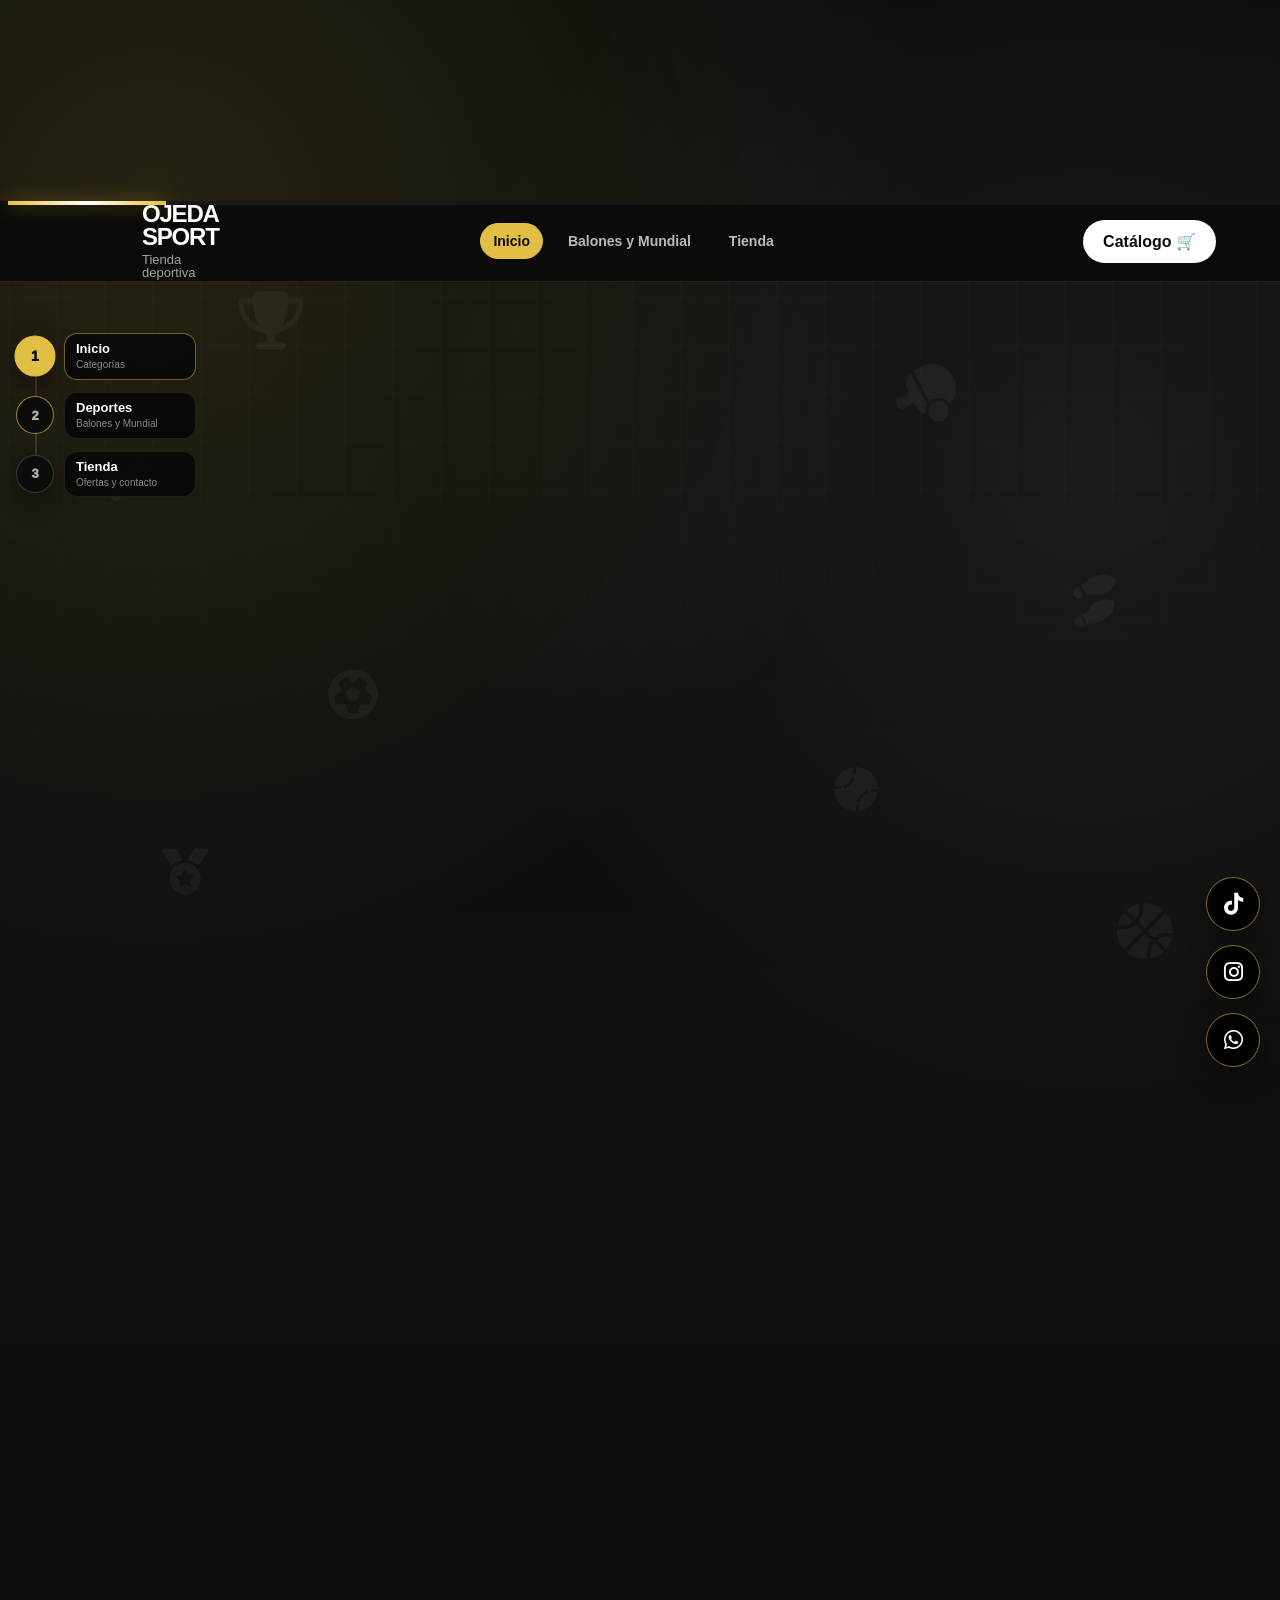
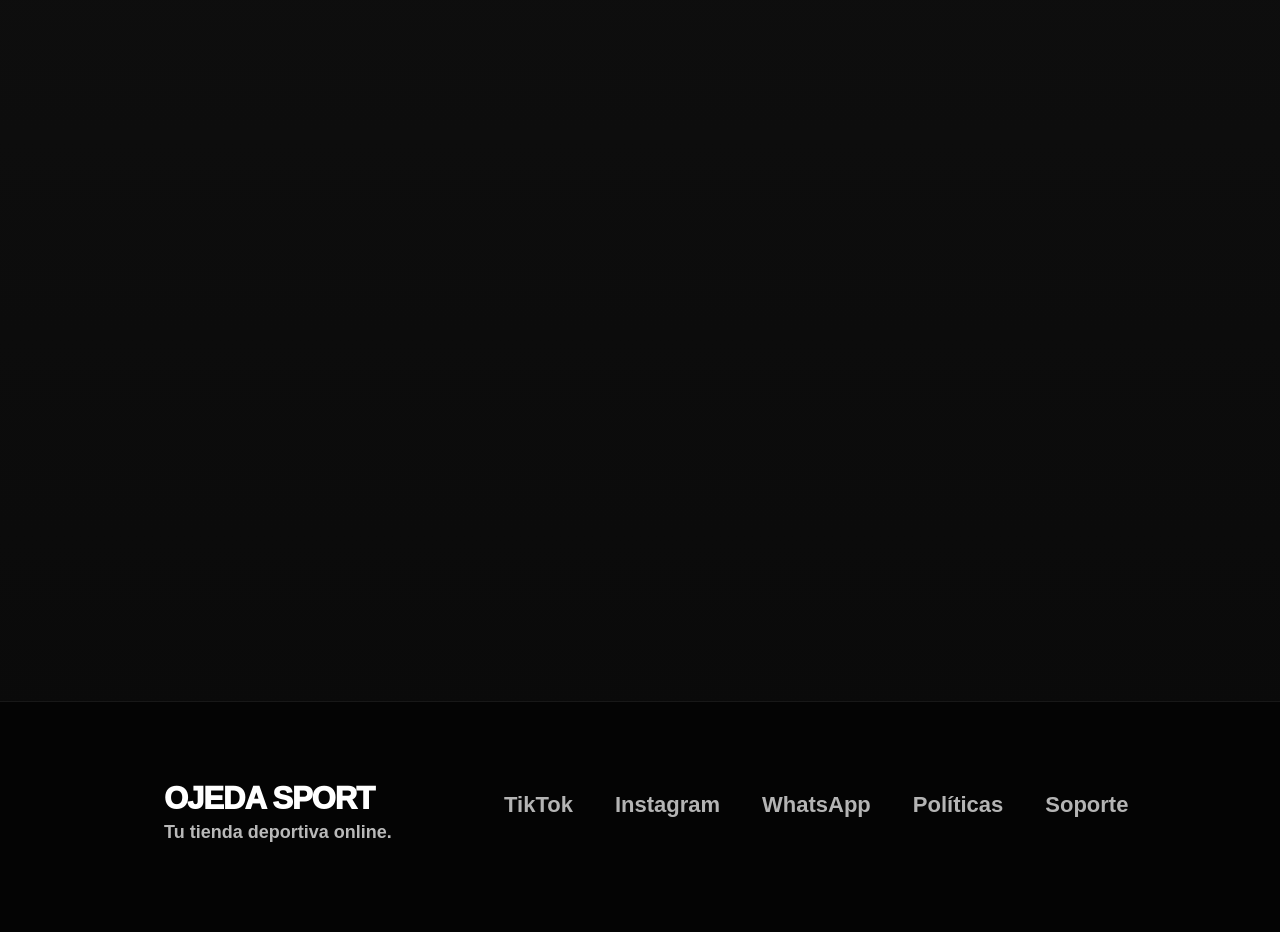
==== commit eccb0838: "Activa CTA animado también en móvil" ====
--- a/index.html
+++ b/index.html
@@ -1,6 +1,6 @@
 <!DOCTYPE html>
 
-<html lang="es"><head><meta charset="utf-8"/><meta content="width=device-width, initial-scale=1.0" name="viewport"/><title>Ojeda Sport | Inicio y categorías</title><link href="https://cdnjs.cloudflare.com/ajax/libs/font-awesome/6.5.2/css/all.min.css" rel="stylesheet"/><link href="style.css?v=journey-3" rel="stylesheet"/></head><body class="site-step-1" data-site-step="1"><div class="global-sport-pattern">
+<html lang="es"><head><meta charset="utf-8"/><meta content="width=device-width, initial-scale=1.0" name="viewport"/><title>Ojeda Sport | Inicio y categorías</title><link href="https://cdnjs.cloudflare.com/ajax/libs/font-awesome/6.5.2/css/all.min.css" rel="stylesheet"/><link href="style.css?v=journey-6" rel="stylesheet"/></head><body class="site-step-1" data-site-step="1"><div class="global-sport-pattern">
 <i class="fa-solid fa-trophy pattern-icon pattern-1"></i>
 <i class="fa-solid fa-dumbbell pattern-icon pattern-2"></i>
 <i class="fa-solid fa-futbol pattern-icon pattern-3"></i>
@@ -23,7 +23,7 @@
 <nav aria-label="Páginas principales" class="site-pages-nav"><a aria-current="page" class="active-page" data-page="inicio" href="index.html">Inicio</a><a data-page="deportes" href="deportes.html">Balones y Mundial</a><a data-page="tienda" href="tienda.html">Tienda</a></nav>
 <a class="cart-btn" href="https://wa.me/584121068677?text=Hola,%20quiero%20consultar%20el%20catálogo%20disponible" rel="noopener" target="_blank">Catálogo 🛒</a>
 </div>
-</header><nav aria-label="Recorrido por el sitio" class="journey-rail"><a aria-current="page" class="journey-step-link is-current" href="index.html"><span class="journey-step-number">1</span><span class="journey-step-text"><strong>Inicio</strong><small>Categorías</small></span></a><a class="journey-step-link is-next" href="deportes.html"><span class="journey-step-number">2</span><span class="journey-step-text"><strong>Deportes</strong><small>Balones y Mundial</small></span></a><a class="journey-step-link" href="tienda.html"><span class="journey-step-number">3</span><span class="journey-step-text"><strong>Tienda</strong><small>Ofertas y contacto</small></span></a></nav><div aria-label="Recorrido por el sitio" class="mobile-page-tabs"><a aria-current="page" class="journey-step-link is-current" href="index.html"><span class="journey-step-number">1</span><span class="journey-step-text"><strong>Inicio</strong><small>Categorías</small></span></a><a class="journey-step-link is-next" href="deportes.html"><span class="journey-step-number">2</span><span class="journey-step-text"><strong>Deportes</strong><small>Balones y Mundial</small></span></a><a class="journey-step-link" href="tienda.html"><span class="journey-step-number">3</span><span class="journey-step-text"><strong>Tienda</strong><small>Ofertas y contacto</small></span></a></div><main><section class="container hero" id="inicio">
+<div aria-label="Recorrido por el sitio" class="mobile-page-tabs"><a aria-current="page" aria-label="Ir a Inicio" class="journey-step-link is-current" href="index.html" role="button"><span class="journey-step-number">1</span><span class="journey-step-text"><strong>Inicio</strong><small>Categorías</small></span></a><a aria-label="Ir a Deportes" class="journey-step-link is-next" href="deportes.html" role="button"><span class="journey-step-number">2</span><span class="journey-step-text"><strong>Deportes</strong><small>Balones y Mundial</small></span></a><a aria-label="Ir a Tienda" class="journey-step-link" href="tienda.html" role="button"><span class="journey-step-number">3</span><span class="journey-step-text"><strong>Tienda</strong><small>Ofertas y contacto</small></span></a></div></header><nav aria-label="Recorrido por el sitio" class="journey-rail"><a aria-current="page" class="journey-step-link is-current" href="index.html"><span class="journey-step-number">1</span><span class="journey-step-text"><strong>Inicio</strong><small>Categorías</small></span></a><a class="journey-step-link is-next" href="deportes.html"><span class="journey-step-number">2</span><span class="journey-step-text"><strong>Deportes</strong><small>Balones y Mundial</small></span></a><a class="journey-step-link" href="tienda.html"><span class="journey-step-number">3</span><span class="journey-step-text"><strong>Tienda</strong><small>Ofertas y contacto</small></span></a></nav><main><section class="container hero" id="inicio">
 <div class="hero-text">
 <span class="badge">Nueva colección deportiva</span>
 <h1>Todo para jugar, entrenar y <span>vivir el deporte.</span></h1>
@@ -92,7 +92,7 @@
 </div>
 </a>
 </div>
-</section><section class="container section page-switcher"><div class="page-journey-card"><div class="page-journey-icon"><i class="fa-solid fa-futbol"></i></div><div class="page-journey-copy"><small>PASO 1 DE 3</small><h2>Siguiente: Balones y Zona Mundial</h2><p>Explora balones en movimiento y la colección de selecciones.</p></div><div class="page-journey-actions"><a class="page-primary" href="deportes.html">Continuar a deportes →</a></div></div></section></main><div class="floating-social">
+</section><section class="container section page-switcher"><div class="page-journey-card"><div class="page-journey-icon"><i class="fa-solid fa-futbol"></i></div><div class="page-journey-copy"><small>PASO 1 DE 3</small><h2>Siguiente: Balones y Zona Mundial</h2><p>Explora balones en movimiento y la colección de selecciones.</p></div><div class="page-journey-actions"><a class="page-primary" href="deportes.html"><span>Continuar a deportes</span><span class="page-primary-arrow" aria-hidden="true">→</span></a></div></div></section></main><div class="floating-social">
 <a href="https://www.tiktok.com/@ojedasportss?_r=1&amp;_t=ZS-96QRAnDXPbF" rel="noopener" target="_blank" title="TikTok"><i class="fa-brands fa-tiktok"></i></a>
 <a href="https://www.instagram.com/ojedasportss?igsh=MXhkYnZ6b25zdWFqNQ==" rel="noopener" target="_blank" title="Instagram"><i class="fa-brands fa-instagram"></i></a>
 <a href="https://wa.me/584121068677" rel="noopener" target="_blank" title="WhatsApp"><i class="fa-brands fa-whatsapp"></i></a>
@@ -113,4 +113,4 @@
 <a href="#">Soporte</a>
 </div>
 </div>
-</footer><script defer="" src="script.js?v=journey-3"></script></body></html>+</footer><script defer="" src="script.js?v=journey-4"></script></body></html>
--- a/style.css
+++ b/style.css
@@ -6504,3 +6504,281 @@
     animation: none !important;
   }
 }
+
+/* =========================================================
+   AJUSTE MÓVIL: RUTA DENTRO DEL HEADER, SIN SOLAPAMIENTOS
+   ========================================================= */
+@media (max-width: 1100px) {
+  header {
+    position: sticky !important;
+    top: 0 !important;
+    z-index: 10050 !important;
+    display: block !important;
+    background: #090909 !important;
+    overflow: visible !important;
+  }
+
+  header .mobile-page-tabs {
+    position: static !important;
+    top: auto !important;
+    left: auto !important;
+    right: auto !important;
+    z-index: auto !important;
+    display: grid !important;
+    grid-template-columns: repeat(3, minmax(0, 1fr)) !important;
+    width: 100% !important;
+    margin: 0 !important;
+    padding: 9px 9px 11px !important;
+    gap: 7px !important;
+    overflow: hidden !important;
+    background: #090909 !important;
+    border-top: 1px solid rgba(255, 255, 255, 0.06) !important;
+    border-bottom: 1px solid rgba(255, 255, 255, 0.10) !important;
+    box-shadow: 0 10px 22px rgba(0, 0, 0, 0.28) !important;
+    backdrop-filter: none !important;
+  }
+
+  header .mobile-page-tabs .journey-step-link {
+    position: relative !important;
+    z-index: 1 !important;
+    min-width: 0 !important;
+    min-height: 48px !important;
+    display: flex !important;
+    align-items: center !important;
+    justify-content: center !important;
+    gap: 7px !important;
+    padding: 7px 7px !important;
+    border-radius: 16px !important;
+    background: rgba(255, 255, 255, 0.045) !important;
+    border: 1px solid rgba(255, 255, 255, 0.10) !important;
+    color: #ffffff !important;
+    text-decoration: none !important;
+    cursor: pointer !important;
+    pointer-events: auto !important;
+    touch-action: manipulation !important;
+    -webkit-tap-highlight-color: rgba(225, 191, 68, 0.18) !important;
+    box-shadow: none !important;
+    transform: none !important;
+  }
+
+  header .mobile-page-tabs .journey-step-link:active {
+    transform: scale(0.98) !important;
+  }
+
+  header .mobile-page-tabs .journey-step-link.is-current {
+    background: rgba(225, 191, 68, 0.15) !important;
+    border-color: rgba(225, 191, 68, 0.62) !important;
+  }
+
+  header .mobile-page-tabs .journey-step-link.is-next .journey-step-number {
+    animation: none !important;
+    box-shadow: none !important;
+  }
+
+  header .mobile-page-tabs .journey-step-number {
+    width: 28px !important;
+    height: 28px !important;
+    flex: 0 0 28px !important;
+    box-shadow: none !important;
+  }
+
+  header .mobile-page-tabs .journey-step-text {
+    min-width: 0 !important;
+    width: auto !important;
+    padding: 0 !important;
+    background: transparent !important;
+    border: 0 !important;
+    backdrop-filter: none !important;
+  }
+
+  header .mobile-page-tabs .journey-step-text strong {
+    display: block !important;
+    overflow: hidden !important;
+    color: #ffffff !important;
+    font-size: 11px !important;
+    line-height: 1.05 !important;
+    white-space: nowrap !important;
+    text-overflow: ellipsis !important;
+  }
+
+  header .mobile-page-tabs .journey-step-text small {
+    display: none !important;
+  }
+
+  main {
+    position: relative !important;
+    z-index: 2 !important;
+    padding-top: 0 !important;
+  }
+
+  main > section:first-child {
+    margin-top: 0 !important;
+  }
+}
+
+@media (max-width: 768px) {
+  header .navbar {
+    min-height: 64px !important;
+    height: 64px !important;
+    padding-top: 5px !important;
+    padding-bottom: 5px !important;
+  }
+
+  body.site-step-1 main > .hero:first-child {
+    padding-top: 30px !important;
+  }
+
+  body.site-step-2 main > .page-intro:first-child,
+  body.site-step-3 main > .page-intro:first-child {
+    padding-top: 24px !important;
+  }
+
+  .hero .badge,
+  .page-intro small {
+    position: relative !important;
+    z-index: 1 !important;
+  }
+}
+
+@media (max-width: 430px) {
+  header .mobile-page-tabs {
+    gap: 5px !important;
+    padding-inline: 7px !important;
+  }
+
+  header .mobile-page-tabs .journey-step-link {
+    gap: 5px !important;
+    padding-inline: 5px !important;
+  }
+
+  header .mobile-page-tabs .journey-step-number {
+    width: 26px !important;
+    height: 26px !important;
+    flex-basis: 26px !important;
+  }
+
+  header .mobile-page-tabs .journey-step-text strong {
+    font-size: 10px !important;
+  }
+}
+
+/* =========================================================
+   AJUSTE FINAL: CTA DE CONTINUIDAD + RUTA DESKTOP
+   ========================================================= */
+
+/* Botón principal más visible sin añadir otro color a la marca. */
+.page-journey-actions .page-primary {
+  justify-content: space-between !important;
+  gap: 14px !important;
+  padding: 7px 8px 7px 20px !important;
+  color: #ffffff !important;
+  background: rgba(8, 8, 8, 0.96) !important;
+  border: 1px solid rgba(225, 191, 68, 0.58) !important;
+  box-shadow: 0 12px 28px rgba(0, 0, 0, 0.24) !important;
+  transition: transform 0.25s ease, border-color 0.25s ease, box-shadow 0.25s ease !important;
+}
+
+.page-primary-arrow {
+  width: 38px;
+  height: 38px;
+  flex: 0 0 38px;
+  display: grid;
+  place-items: center;
+  border-radius: 50%;
+  background: #e1bf44;
+  color: #080808;
+  font-size: 23px;
+  font-weight: 950;
+  line-height: 1;
+  box-shadow: 0 8px 20px rgba(225, 191, 68, 0.22);
+  animation: pageArrowNudge 1.8s ease-in-out infinite;
+}
+
+@keyframes pageArrowNudge {
+  0%, 100% { transform: translateX(0); }
+  50% { transform: translateX(5px); }
+}
+
+@media (hover: hover) and (pointer: fine) {
+  .page-journey-actions .page-primary:hover {
+    transform: translateY(-3px) !important;
+    border-color: #e1bf44 !important;
+    box-shadow: 0 18px 36px rgba(0, 0, 0, 0.34) !important;
+  }
+
+  .page-journey-actions .page-primary:hover .page-primary-arrow {
+    transform: translateX(6px) scale(1.04);
+  }
+
+  .page-journey-card {
+    transition: transform 0.25s ease, border-color 0.25s ease !important;
+  }
+
+  .page-journey-card:hover {
+    transform: translateY(-2px);
+    border-color: rgba(225, 191, 68, 0.42);
+  }
+}
+
+/* Evita que la ruta lateral quede parcialmente debajo del header
+   en ventanas bajas, zoom alto o pantallas con poca altura útil. */
+@media (min-width: 1101px) {
+  .journey-rail {
+    top: calc(50% + 58px) !important;
+  }
+}
+
+@media (max-width: 768px) {
+  .page-journey-actions .page-primary {
+    min-height: 54px !important;
+    padding-left: 18px !important;
+  }
+
+  .page-primary-arrow {
+    width: 40px;
+    height: 40px;
+    flex-basis: 40px;
+    font-size: 24px;
+  }
+}
+
+@media (prefers-reduced-motion: reduce) {
+  .page-primary-arrow {
+    animation: none !important;
+  }
+}
+
+/* =========================================================
+   AJUSTE DEFINITIVO: CTA PASO 1 + RUTA LATERAL DESKTOP
+   ========================================================= */
+
+/* En la primera página invertimos el contraste del botón tanto en
+   computadora como en teléfono: fondo amarillo y flecha blanca animada. */
+body.site-step-1 .page-journey-actions .page-primary {
+  color: #080808 !important;
+  background: linear-gradient(135deg, #f0cf4a 0%, #e1bf44 58%, #c79f18 100%) !important;
+  border-color: rgba(255, 255, 255, 0.34) !important;
+  box-shadow: 0 14px 32px rgba(225, 191, 68, 0.24) !important;
+}
+
+body.site-step-1 .page-journey-actions .page-primary .page-primary-arrow {
+  background: #ffffff !important;
+  color: #080808 !important;
+  box-shadow: 0 8px 22px rgba(0, 0, 0, 0.22) !important;
+}
+
+@media (min-width: 769px) and (hover: hover) and (pointer: fine) {
+  body.site-step-1 .page-journey-actions .page-primary:hover {
+    border-color: #ffffff !important;
+    box-shadow: 0 18px 38px rgba(225, 191, 68, 0.32) !important;
+  }
+}
+
+/* En computadora la ruta comienza debajo del header, en vez de
+   centrarse verticalmente y quedar parcialmente tapada en ventanas bajas. */
+@media (min-width: 1101px) {
+  .journey-rail {
+    top: clamp(205px, 28vh, 285px) !important;
+    transform: none !important;
+  }
+}
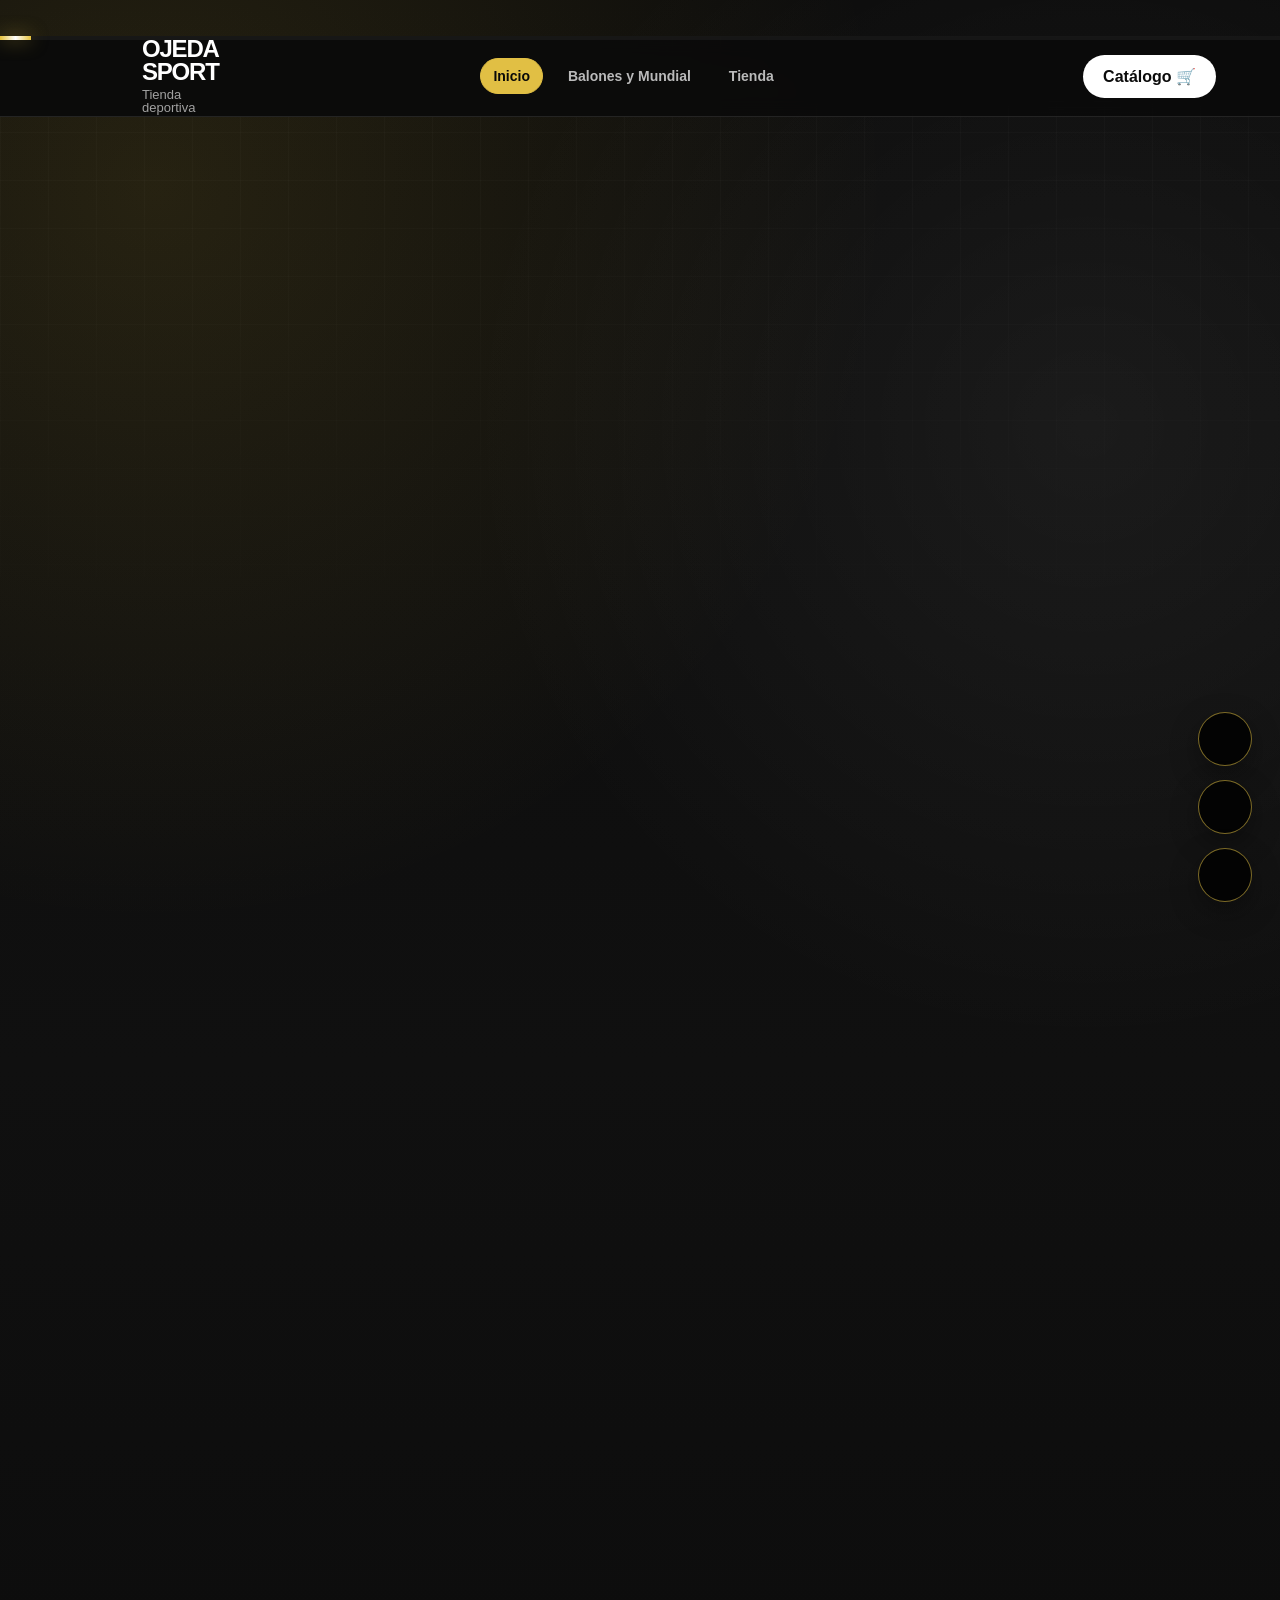
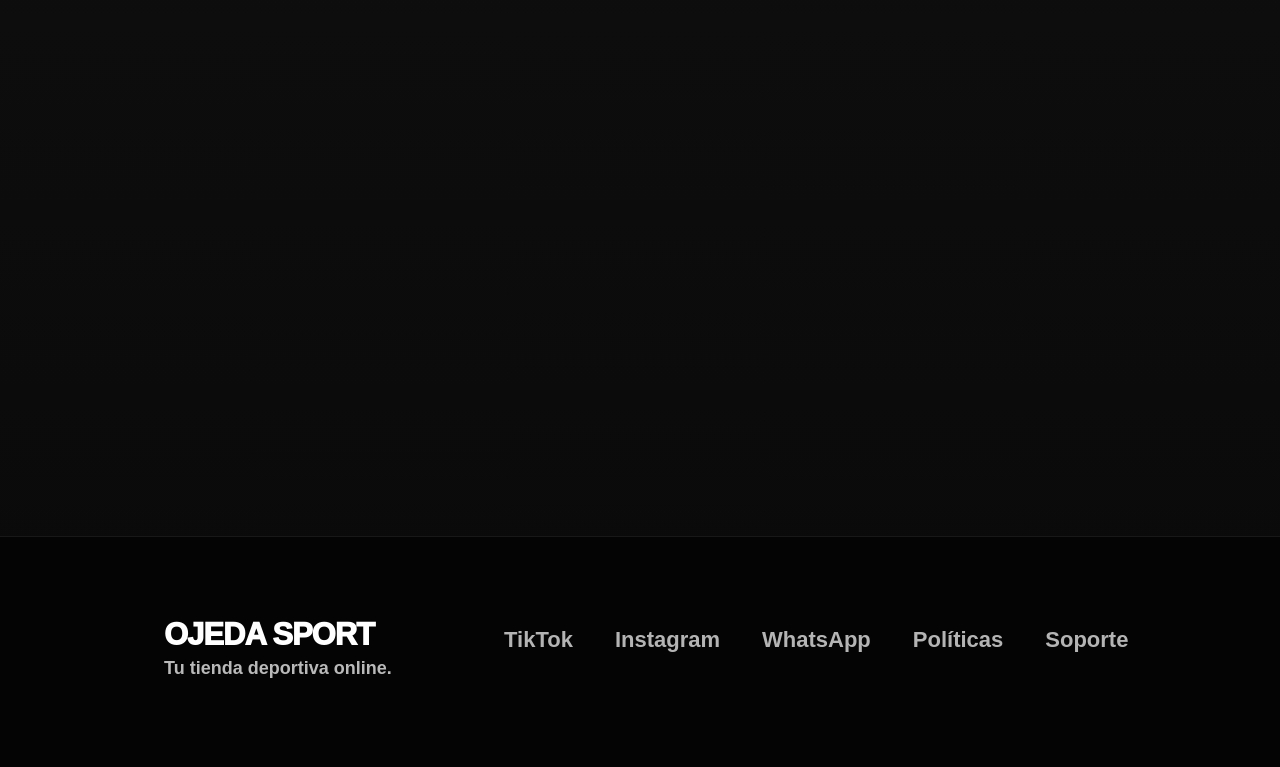
==== commit 29ab636a: "Agrega iconos móviles y elimina ruta lateral PC" ====
--- a/index.html
+++ b/index.html
@@ -1,6 +1,6 @@
 <!DOCTYPE html>
 
-<html lang="es"><head><meta charset="utf-8"/><meta content="width=device-width, initial-scale=1.0" name="viewport"/><title>Ojeda Sport | Inicio y categorías</title><link href="https://cdnjs.cloudflare.com/ajax/libs/font-awesome/6.5.2/css/all.min.css" rel="stylesheet"/><link href="style.css?v=journey-6" rel="stylesheet"/></head><body class="site-step-1" data-site-step="1"><div class="global-sport-pattern">
+<html lang="es"><head><meta charset="utf-8"/><meta content="width=device-width, initial-scale=1.0" name="viewport"/><title>Ojeda Sport | Inicio y categorías</title><link href="https://cdnjs.cloudflare.com/ajax/libs/font-awesome/6.5.2/css/all.min.css" rel="stylesheet"/><link href="style.css?v=journey-7" rel="stylesheet"/></head><body class="site-step-1" data-site-step="1"><div class="global-sport-pattern">
 <i class="fa-solid fa-trophy pattern-icon pattern-1"></i>
 <i class="fa-solid fa-dumbbell pattern-icon pattern-2"></i>
 <i class="fa-solid fa-futbol pattern-icon pattern-3"></i>
@@ -23,7 +23,7 @@
 <nav aria-label="Páginas principales" class="site-pages-nav"><a aria-current="page" class="active-page" data-page="inicio" href="index.html">Inicio</a><a data-page="deportes" href="deportes.html">Balones y Mundial</a><a data-page="tienda" href="tienda.html">Tienda</a></nav>
 <a class="cart-btn" href="https://wa.me/584121068677?text=Hola,%20quiero%20consultar%20el%20catálogo%20disponible" rel="noopener" target="_blank">Catálogo 🛒</a>
 </div>
-<div aria-label="Recorrido por el sitio" class="mobile-page-tabs"><a aria-current="page" aria-label="Ir a Inicio" class="journey-step-link is-current" href="index.html" role="button"><span class="journey-step-number">1</span><span class="journey-step-text"><strong>Inicio</strong><small>Categorías</small></span></a><a aria-label="Ir a Deportes" class="journey-step-link is-next" href="deportes.html" role="button"><span class="journey-step-number">2</span><span class="journey-step-text"><strong>Deportes</strong><small>Balones y Mundial</small></span></a><a aria-label="Ir a Tienda" class="journey-step-link" href="tienda.html" role="button"><span class="journey-step-number">3</span><span class="journey-step-text"><strong>Tienda</strong><small>Ofertas y contacto</small></span></a></div></header><nav aria-label="Recorrido por el sitio" class="journey-rail"><a aria-current="page" class="journey-step-link is-current" href="index.html"><span class="journey-step-number">1</span><span class="journey-step-text"><strong>Inicio</strong><small>Categorías</small></span></a><a class="journey-step-link is-next" href="deportes.html"><span class="journey-step-number">2</span><span class="journey-step-text"><strong>Deportes</strong><small>Balones y Mundial</small></span></a><a class="journey-step-link" href="tienda.html"><span class="journey-step-number">3</span><span class="journey-step-text"><strong>Tienda</strong><small>Ofertas y contacto</small></span></a></nav><main><section class="container hero" id="inicio">
+<div aria-label="Recorrido por el sitio" class="mobile-page-tabs"><a aria-current="page" aria-label="Ir a Inicio" class="journey-step-link is-current" href="index.html" role="button"><span class="journey-step-number">1</span><span class="journey-step-text"><strong>Inicio</strong><small>Categorías</small></span></a><a aria-label="Ir a Deportes" class="journey-step-link is-next" href="deportes.html" role="button"><span class="journey-step-number">2</span><span class="journey-step-text"><strong>Deportes</strong><small>Balones y Mundial</small></span></a><a aria-label="Ir a Tienda" class="journey-step-link" href="tienda.html" role="button"><span class="journey-step-number">3</span><span class="journey-step-text"><strong>Tienda</strong><small>Ofertas y contacto</small></span></a></div></header><main><section class="container hero" id="inicio">
 <div class="hero-text">
 <span class="badge">Nueva colección deportiva</span>
 <h1>Todo para jugar, entrenar y <span>vivir el deporte.</span></h1>
--- a/style.css
+++ b/style.css
@@ -6782,3 +6782,112 @@
     transform: none !important;
   }
 }
+
+/* =========================================================
+   AJUSTE FINAL: OCULTAR RUTA LATERAL SOLO EN COMPUTADORA
+   La navegación horizontal del teléfono se mantiene igual.
+   ========================================================= */
+@media (min-width: 1101px) {
+  .journey-rail {
+    display: none !important;
+  }
+}
+
+
+/* =========================================================
+   AJUSTE FINAL: SIN RUTA LATERAL EN PC + ICONOS EN MÓVIL
+   ========================================================= */
+
+/* La ruta vertical fue eliminada del HTML. Esta regla queda como respaldo. */
+@media (min-width: 1101px) {
+  .journey-rail {
+    display: none !important;
+  }
+}
+
+/* Muestra en teléfonos los iconos deportivos del fondo.
+   Se mantienen estáticos para no afectar la fluidez. */
+@media (max-width: 768px) {
+  .global-sport-pattern {
+    display: block !important;
+    position: fixed !important;
+    inset: 0 !important;
+    width: 100vw !important;
+    height: 100vh !important;
+    overflow: hidden !important;
+    pointer-events: none !important;
+    z-index: 0 !important;
+    opacity: 1 !important;
+  }
+
+  .global-sport-pattern .pattern-icon {
+    display: block !important;
+    position: absolute !important;
+    color: rgba(255, 255, 255, 0.055) !important;
+    line-height: 1 !important;
+    opacity: 1 !important;
+    filter: none !important;
+    animation: none !important;
+    transform: none !important;
+  }
+
+  .global-sport-pattern .pattern-1 {
+    top: 11% !important;
+    left: 7% !important;
+    font-size: 36px !important;
+  }
+
+  .global-sport-pattern .pattern-2 {
+    top: 30% !important;
+    left: 5% !important;
+    font-size: 30px !important;
+    transform: rotate(-18deg) !important;
+  }
+
+  .global-sport-pattern .pattern-3 {
+    top: 53% !important;
+    left: 12% !important;
+    font-size: 34px !important;
+  }
+
+  .global-sport-pattern .pattern-4 {
+    top: 42% !important;
+    right: 8% !important;
+    font-size: 30px !important;
+    transform: rotate(-22deg) !important;
+  }
+
+  .global-sport-pattern .pattern-5 {
+    top: 73% !important;
+    left: 8% !important;
+    font-size: 32px !important;
+  }
+
+  .global-sport-pattern .pattern-6 {
+    top: 82% !important;
+    right: 7% !important;
+    font-size: 37px !important;
+  }
+
+  .global-sport-pattern .pattern-7 {
+    top: 62% !important;
+    right: 27% !important;
+    font-size: 30px !important;
+  }
+
+  .global-sport-pattern .pattern-8 {
+    top: 19% !important;
+    right: 10% !important;
+    font-size: 34px !important;
+    transform: rotate(16deg) !important;
+  }
+
+  header,
+  main,
+  footer,
+  .mobile-page-tabs,
+  .floating-social {
+    position: relative;
+    z-index: 2;
+  }
+}
